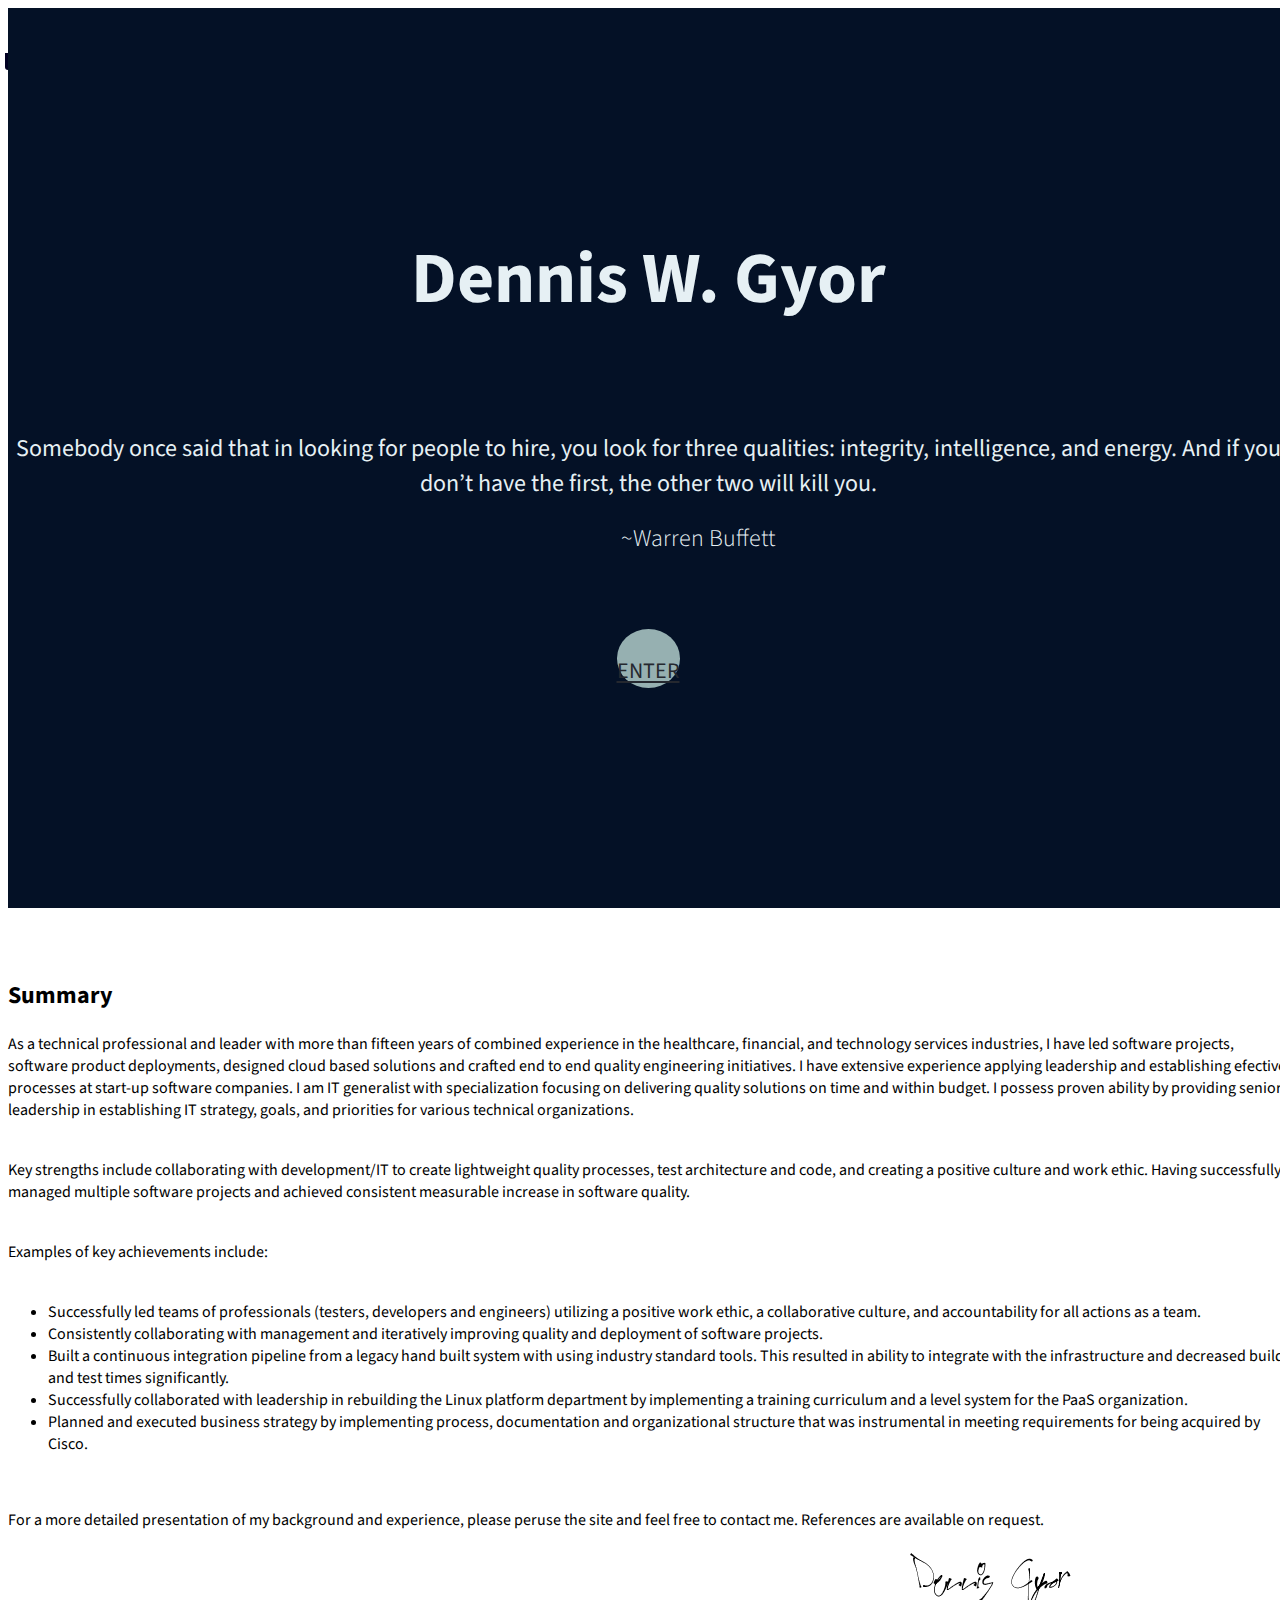
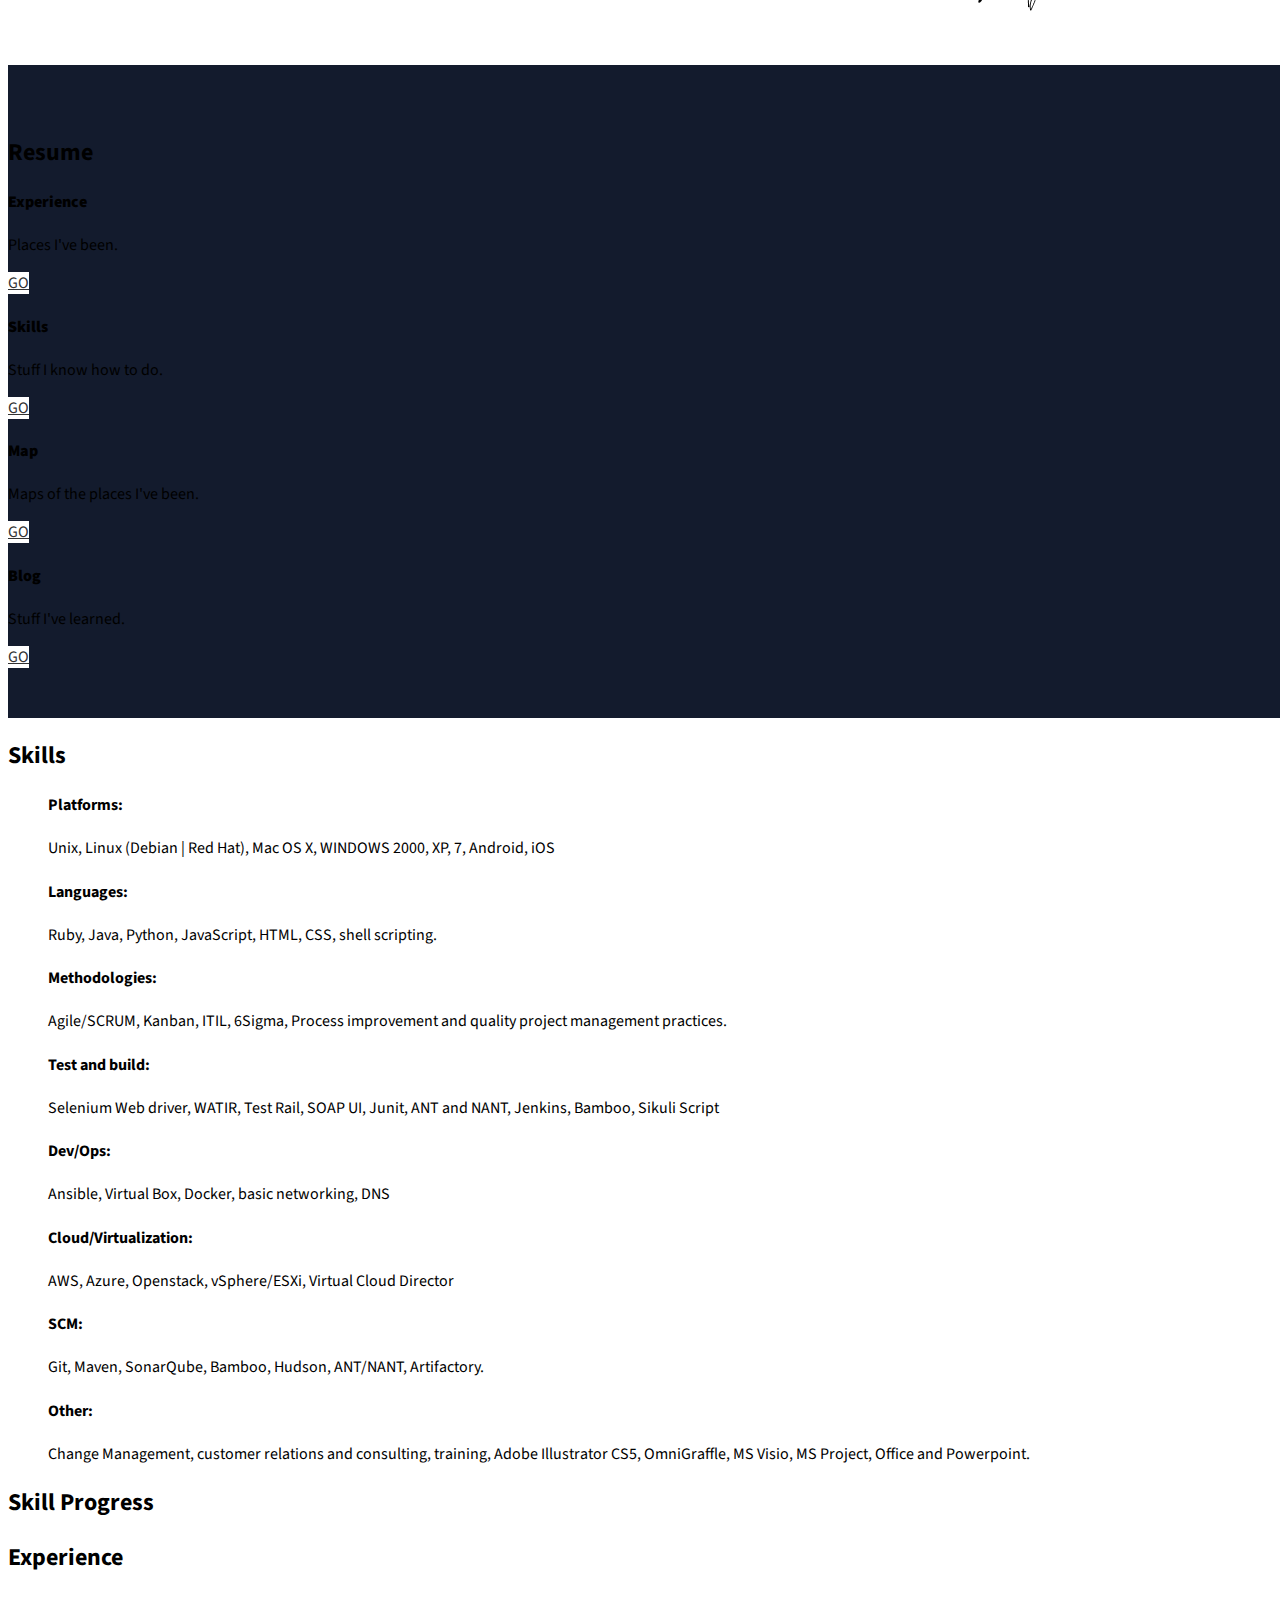
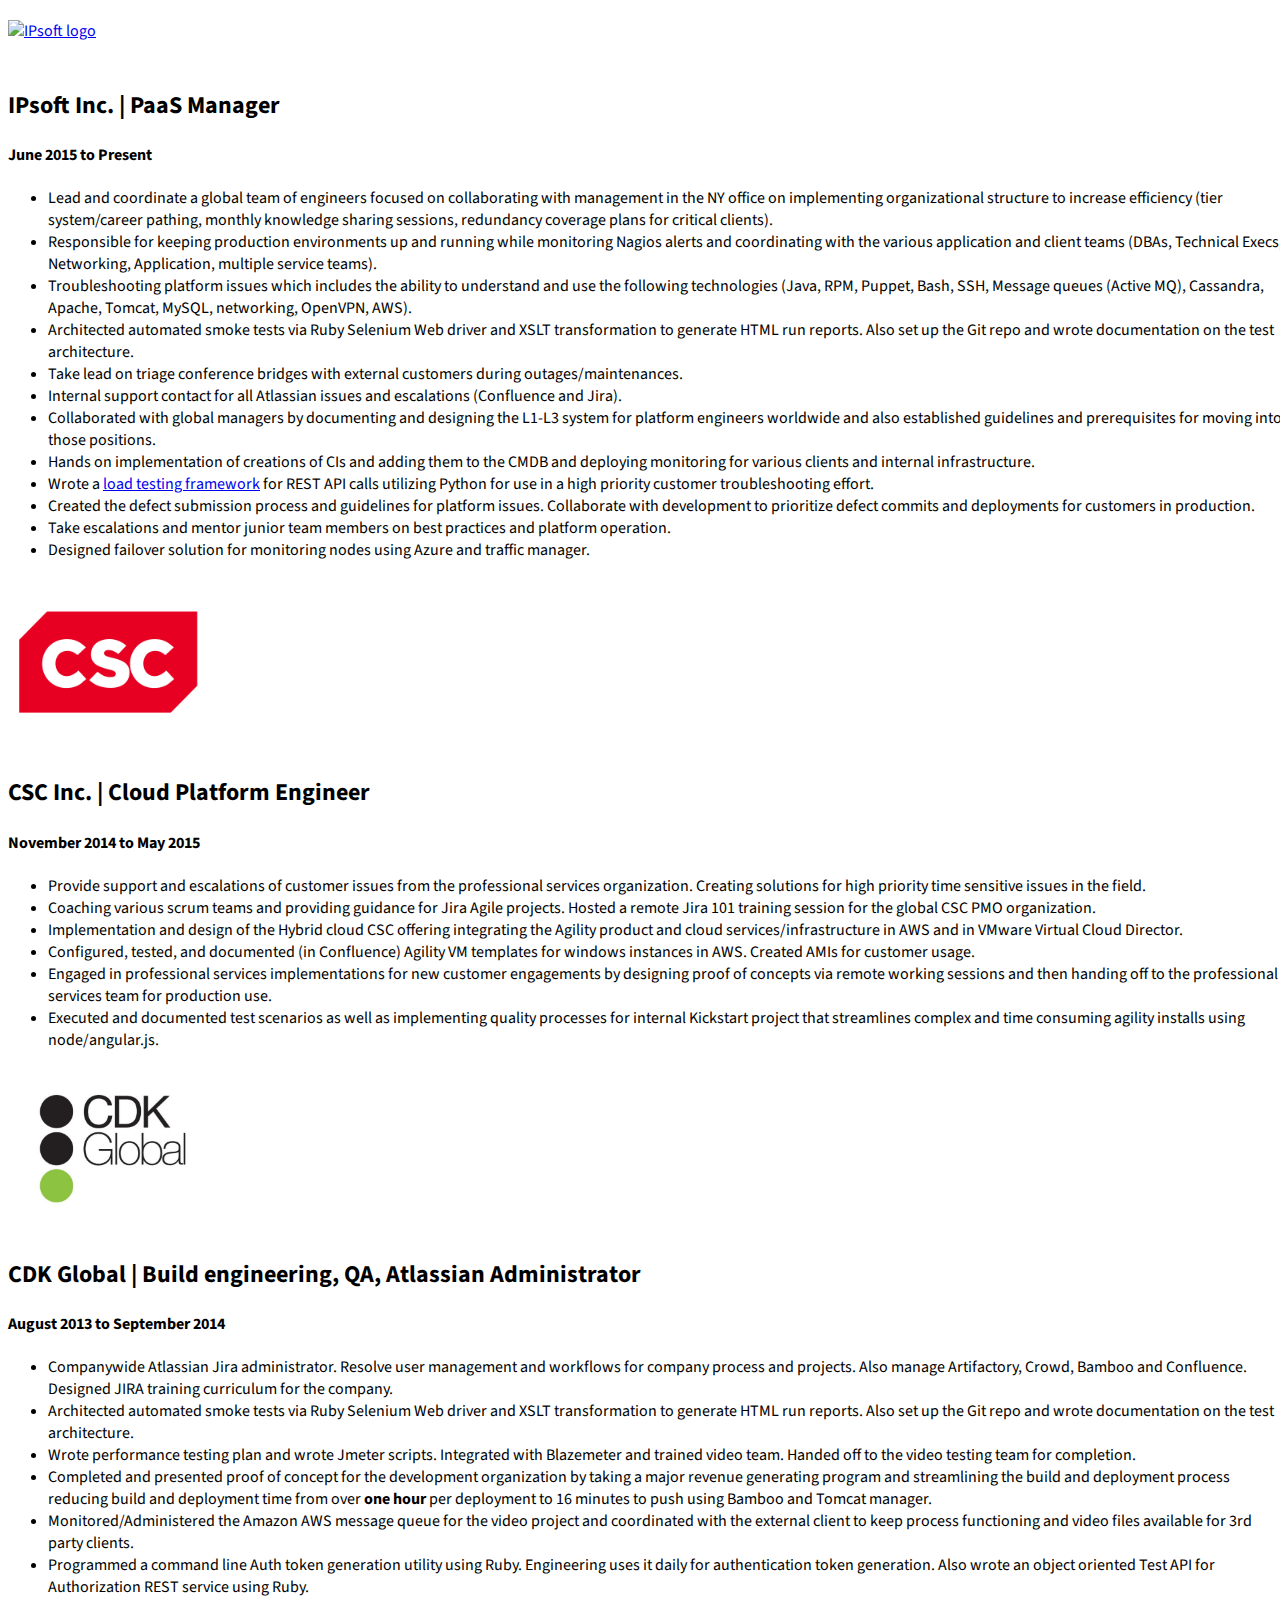
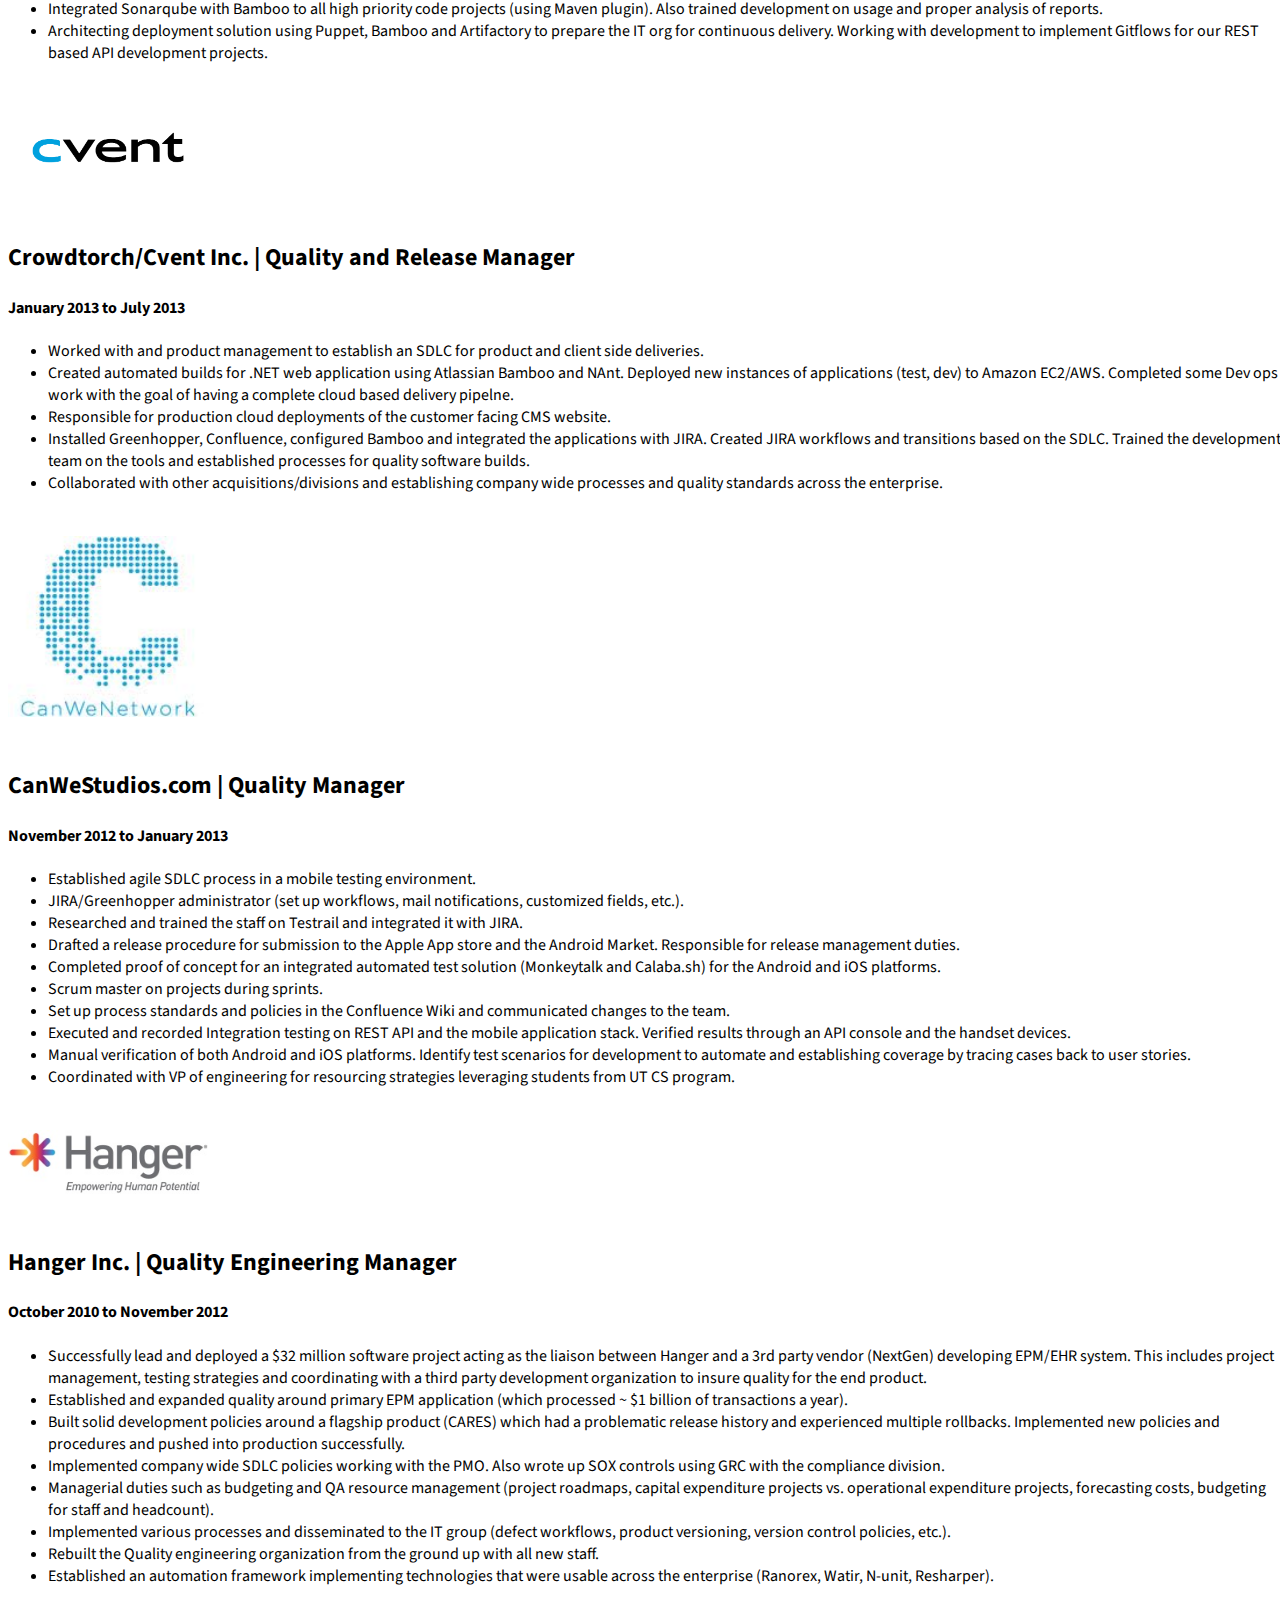
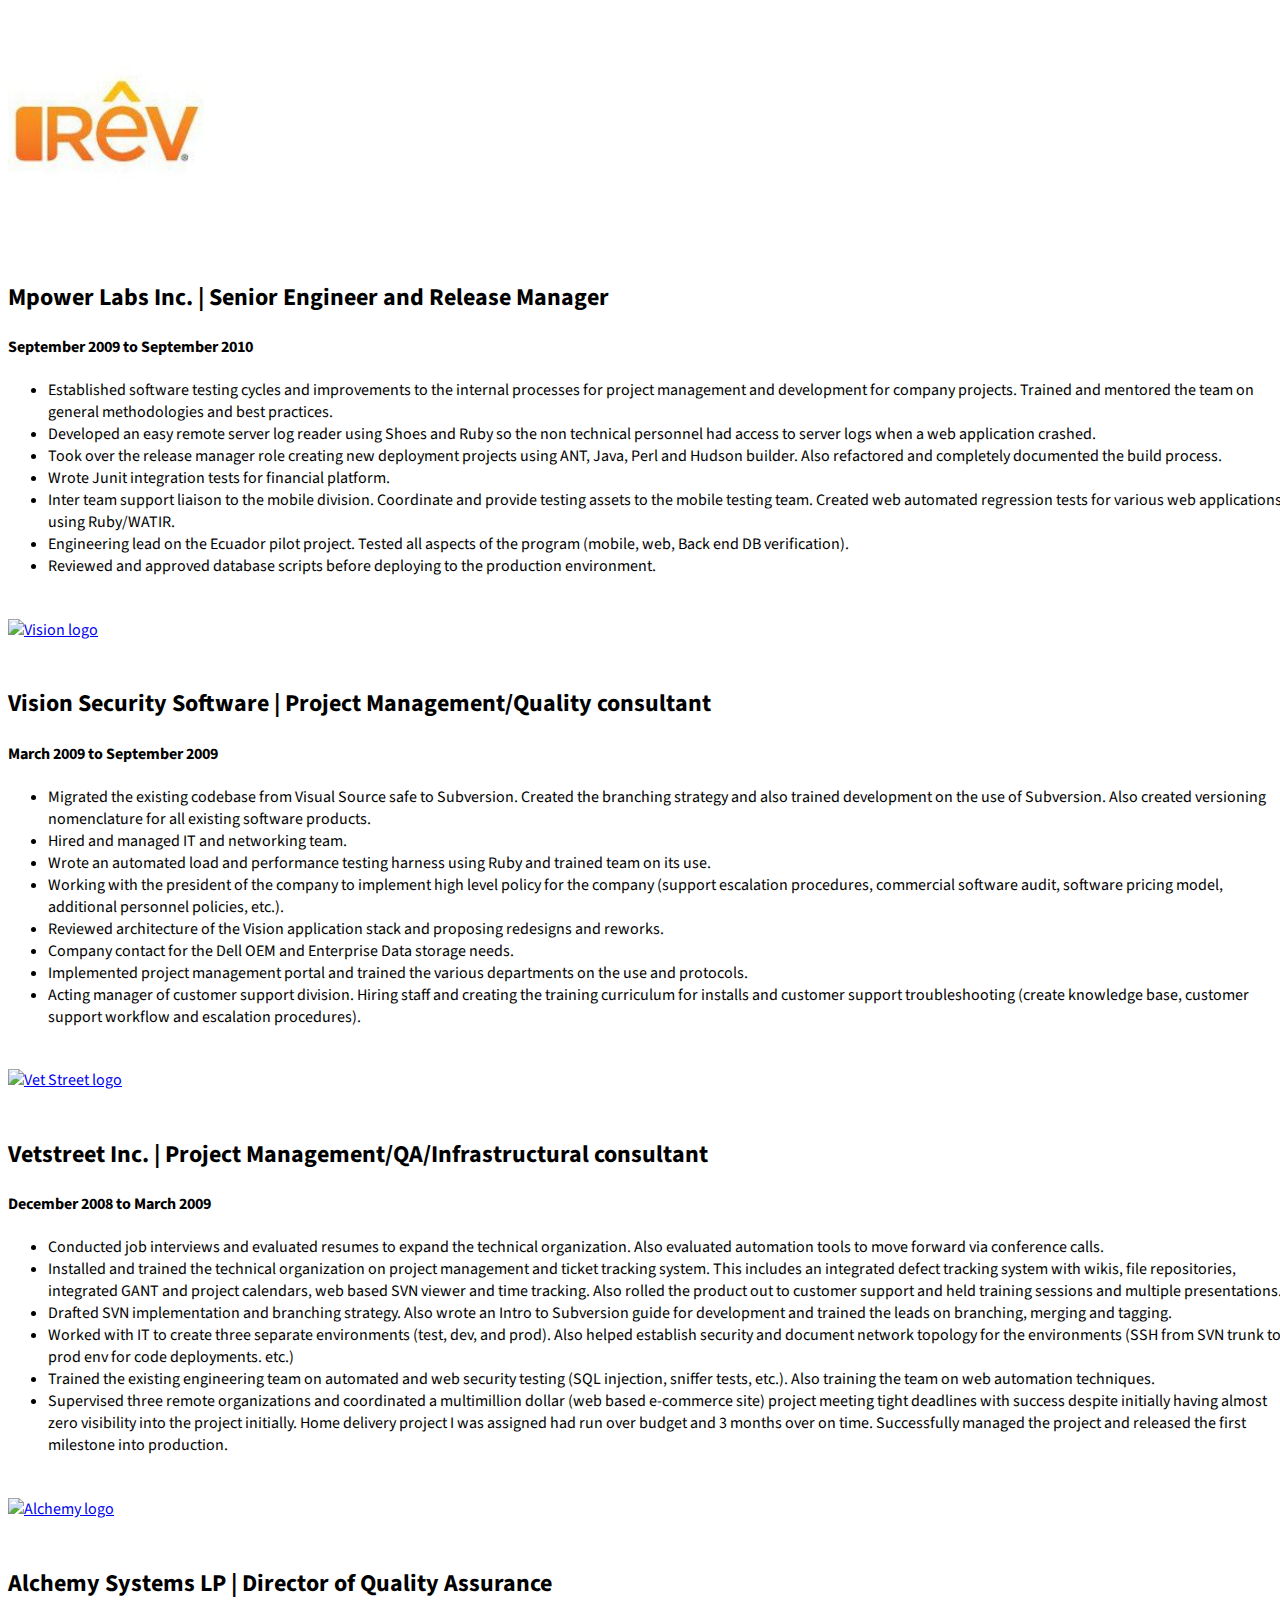
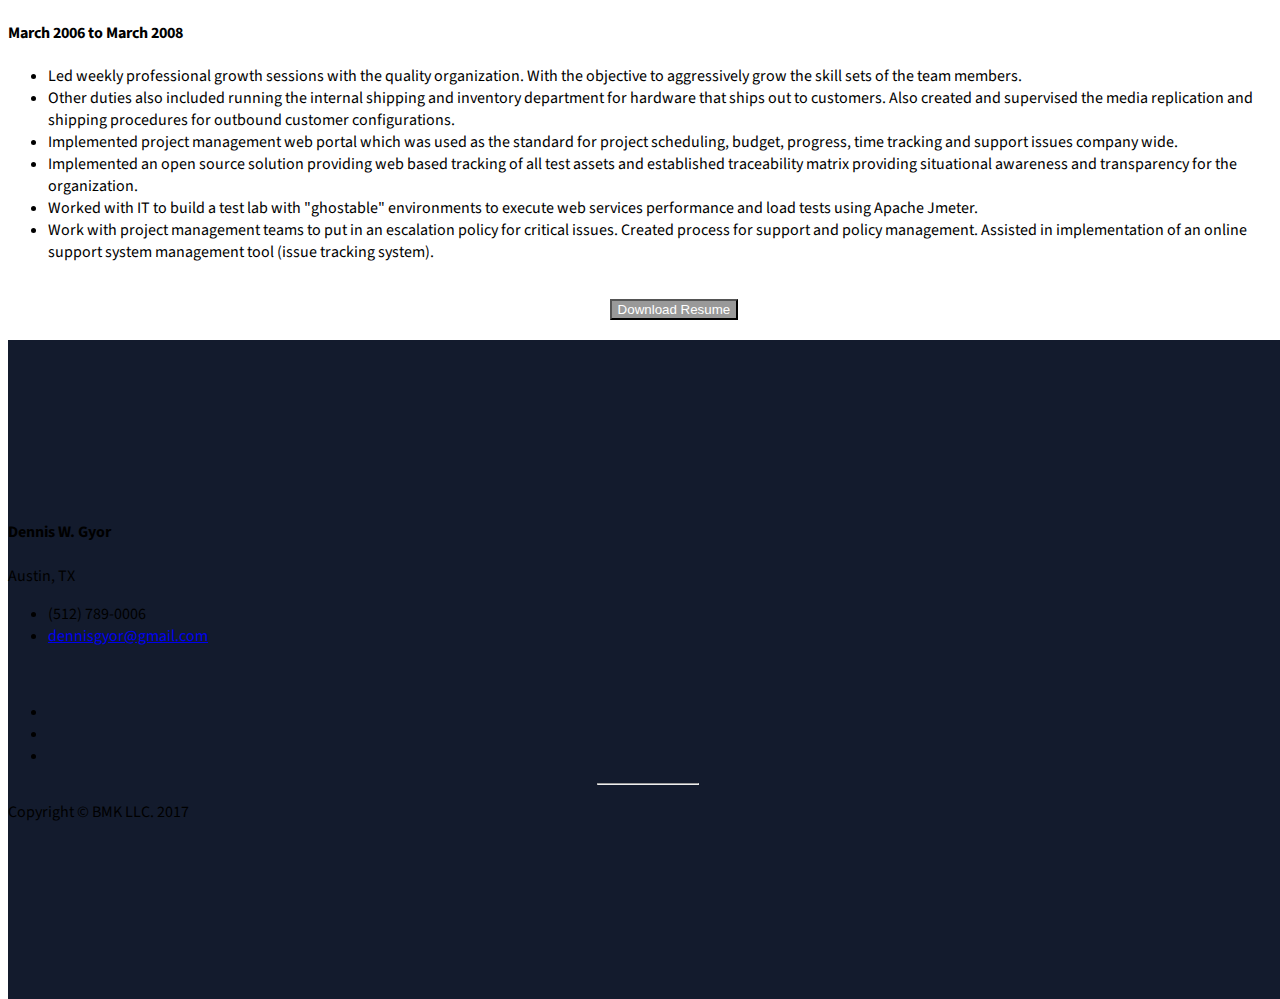
==== index.html @ bbeb5bf9 "added blog link" ====
<!DOCTYPE html>
<html lang="en">

<head>
    <title>Dgyor resume</title>
    <meta charset="utf-8">
    <meta http-equiv="X-UA-Compatible" content="IE=edge">
    <meta name="viewport" content="width=device-width, initial-scale=1">
    <meta name="description" content="Dgyor Resume">
    <meta name="author" content="Dennis Gyor">
    <meta name="viewport" content="width=device-width, initial-scale=1.0, minimum-scale=1.0, maximum-scale=1.0, user-scalable=no">

    <!-- imports -->
    <!-- install less -->
    <script src="https://cdnjs.cloudflare.com/ajax/libs/less.js/2.7.1/less.min.js"></script>
    <!-- install jquery -->
    <script src="https://ajax.googleapis.com/ajax/libs/jquery/3.1.1/jquery.min.js"></script>
    <!-- install green sock animation (for scrollmagic) -->
    <script src="https://cdnjs.cloudflare.com/ajax/libs/gsap/1.19.0/TweenMax.min.js"></script>
    <!-- install ScrollMagic and indicator debugger -->
    <script type="text/javascript" src="https://cdnjs.cloudflare.com/ajax/libs/ScrollMagic/2.0.5/ScrollMagic.min.js"></script>
    <script type="text/javascript" src="https://cdnjs.cloudflare.com/ajax/libs/ScrollMagic/2.0.5/plugins/debug.addIndicators.min.js"></script>
    <!-- latest compiled and minified JavaScript -->
    <script src="https://maxcdn.bootstrapcdn.com/bootstrap/3.3.7/js/bootstrap.min.js" integrity="sha384-Tc5IQib027qvyjSMfHjOMaLkfuWVxZxUPnCJA7l2mCWNIpG9mGCD8wGNIcPD7Txa" crossorigin="anonymous"></script>
    <!-- stats.js -->
    <script src="js/lib/stats.js"></script>
    <!-- Custom Fonts -->
    <link href="font-awesome/css/font-awesome.min.css" rel="stylesheet" type="text/css">
    <link href="https://fonts.googleapis.com/css?family=Source+Sans+Pro:300,400,700,300italic,400italic,700italic" rel="stylesheet" type="text/css">
    <!-- CSS -->
    <link href="css/bootstrap.min.css" rel="stylesheet">
    <link href="css/app.css" rel="stylesheet">
    <!-- Optional theme -->
    <link rel="stylesheet" href="https://maxcdn.bootstrapcdn.com/bootstrap/3.3.7/css/bootstrap-theme.min.css" integrity="sha384-rHyoN1iRsVXV4nD0JutlnGaslCJuC7uwjduW9SVrLvRYooPp2bWYgmgJQIXwl/Sp" crossorigin="anonymous">
    <!-- Slick Carousel libs -->
    <link rel="stylesheet" type="text/css" href="slick/slick.css"/>
    <link rel="stylesheet" type="text/css" href="slick/slick-theme.css"/>
    <!-- Slick CDN refs -->
    <link rel="stylesheet" type="text/css" href="https://cdn.jsdelivr.net/jquery.slick/1.6.0/slick.css"/>
    <script type="text/javascript" src="https://cdn.jsdelivr.net/jquery.slick/1.6.0/slick.min.js"></script>
</head>

<body>
    <!-- Navigation -->
    <a id="menu-toggle" href="#" class="btn btn-light btn-lg toggle"><i class="fa fa-bars"></i></a>
    <nav id="sidebar-wrapper">
        <ul class="sidebar-nav">
            <a id="menu-close" href="#" class="btn btn-dark btn-lg pull-right toggle"><i class="fa fa-times"></i></a>
            <li class="sidebar-brand">
                <a href="#top" onclick=$ ( "#menu-close").click();>Menu</a>
            </li>
            <li>
                <a href="#summary" onclick=$ ( "#menu-close").click();>Summary</a>
            </li>
            <li>
                <a href="#resume_menu" onclick=$ ( "#menu-close").click();>Resume</a>
            </li>
            <li>
                <a href="#skills" onclick=$ ( "#menu-close").click();>Skills</a>
            </li>
            <li>
                <a href="#experience" onclick=$ ( "#menu-close").click();>Experience</a>
            </li>
            <li>
                <a href="#interactive_map" onclick=$ ( "#menu-close").click();>Interacitve Map</a>
            </li>
        </ul>
    </nav>
    <!-- Dynamic particles using particle.js on the landing page. -->
    <!-- count particles -->
    <div class="count-particles">
        <span class="js-count-particles">--</span> particles
    </div>

    <!-- particles.js container -->
    <div id="particles-js"></div>

    <!-- scripts -->
    <script src="js/particles.js"></script>
    <script src="js/app.js"></script>

    <!-- Home -->
    <header id="top" class="header">
        <div class="text-vertical-center">
            <h1>Dennis W. Gyor</h1>
            <div class="quote">
                <h2><strong>Somebody once said that in looking for people to hire,
                    you look for three qualities: integrity, intelligence, and energy.
                    And if you don’t have the first, the other two will kill you.</strong></h2>
                <h2 style="padding-left: 100px;">~Warren Buffett</h2>
            </div>
            <a href="#summary" class="btn btn-light btn-light-circle">ENTER</a>
        </div>
    </header>
    <!-- Summary -->
    <section id="summary" class="services">
        <div class="container">
            <div class="row">
                <div class="col-sm-12">
                    <h2 class="text-center">Summary</h2>
                    <p>
                        As a technical professional and leader with more than fifteen years of combined experience in the healthcare, financial, and technology services industries, I have led software projects, software product deployments, designed cloud based solutions and crafted end to end quality engineering
                        initiatives. I have extensive experience applying leadership and establishing efective processes at start-up software companies. I am IT generalist with specialization focusing on delivering quality solutions on time and within budget. I possess proven ability by providing senior leadership in establishing IT strategy, goals,
                        and priorities for various technical organizations.
                    </p>
                    <p><br>Key strengths include collaborating with development/IT to create lightweight quality processes, test architecture and code, and creating a positive culture and work ethic. Having successfully managed multiple software projects
                        and achieved consistent measurable increase in software quality.
                    </p>
                    <br>Examples of key achievements include:</br>
                    <br>
                    <ul>
                        <li>Successfully led teams of professionals (testers, developers and engineers) utilizing a positive work ethic, a collaborative culture, and accountability for all actions as a team.</li>
                        <li>Consistently collaborating with management and iteratively improving quality and deployment of software projects.</li>
                        <li>Built a continuous integration pipeline from a legacy hand built system with using industry standard tools. This resulted in ability to integrate with the infrastructure and decreased build and test times significantly.</li>
                        <li>Successfully collaborated with leadership in rebuilding the Linux platform department by implementing a training curriculum and a level system for the PaaS organization.</li>
                        <li>Planned and executed business strategy by implementing process, documentation and organizational structure that was instrumental in meeting requirements for being acquired by Cisco.</li>
                    </ul><br>
                    <p>
                        For a more detailed presentation of my background and experience, please peruse the site and feel free to contact me. References are available on request.
                    </p>
                        <span style="display: flex; align: right;"><img style="padding-left: 70%;" src="img/Signature.png"></img></span>
                </div>
            </div>
        </div>
    </section>
    <!-- Overview -->
    <section id="resume_menu" class="services bg-primary">
        <div class="container">
            <div class="row text-center">
                <div class="col-lg-10 col-lg-offset-1">
                    <h2>Resume</h2>
                    <div class="row">
                        <div class="col-md-3 col-sm-6">
                            <div class="resume-item">
                                <i class="fa fa-info-circle fa-5x"></i>
                                <h4>
                                    <strong>Experience</strong>
                                </h4>
                                <p>Places I've been.</p>
                                <a href="#experience" class="btn btn-light">GO</a>
                            </div>
                        </div>
                        <div class="col-md-3 col-sm-6">
                            <div class="resume-item">
                                <i class="fa fa fa-cogs fa-5x"></i>
                                <h4>
                                    <strong>Skills</strong>
                                </h4>
                                <p>Stuff I know how to do.</p>
                                <a href="#skills" class="btn btn-light">GO</a>
                            </div>
                        </div>
                        <div class="col-md-3 col-sm-6">
                            <div class="resume-item">
                                <i class="fa fa-map-marker fa-5x"></i>
                                <h4>
                                    <strong>Map</strong>
                                </h4>
                                <p>Maps of the places I've been.</p>
                                <a href="#interactive_map" class="btn btn-light">GO</a>
                            </div>
                        </div>
                        <div class="col-md-3 col-sm-6">
                            <div class="resume-item">
                                <i class="fa fa-book fa-5x"></i>
                                <h4>
                                    <strong>Blog</strong>
                                </h4>
                                <p>Stuff I've learned.</p>
                                <a href="dennisgyor.com" class="btn btn-light">GO</a>
                            </div>
                        </div>
                    </div>
                    <!-- /.row (nested) -->
                </div>
                <!-- /.col-lg-10 -->
            </div>
            <!-- /.row -->
        </div>
        <!-- /.container -->
    </section>
    <!-- Adding the skill matrix graphics -->
    <section id="skills">
        <div class="container">
            <div class="row">
                <div class="col-sm-12">
                    <h2 class="text-center">Skills</h2>
                    <div class="skill-list">
                        <ol style="list-style-type:none">
                            <li>
                                <h4>Platforms:</h4> Unix, Linux (Debian | Red Hat), Mac OS X, WINDOWS 2000, XP, 7, Android, iOS</li>
                            <li>
                                <h4>Languages:</h4> Ruby, Java, Python, JavaScript, HTML, CSS, shell scripting.</li>
                            <li>
                                <h4>Methodologies:</h4> Agile/SCRUM, Kanban, ITIL, 6Sigma, Process improvement and quality project management practices.</li>
                            <li>
                                <h4>Test and build:</h4> Selenium Web driver, WATIR, Test Rail, SOAP UI, Junit, ANT and NANT, Jenkins, Bamboo, Sikuli Script</li>
                            <li>
                                <h4>Dev/Ops:</h4> Ansible, Virtual Box, Docker, basic networking, DNS</li>
                            <li>
                                <h4>Cloud/Virtualization:</h4> AWS, Azure, Openstack, vSphere/ESXi, Virtual Cloud Director</li>
                            <li>
                                <h4>SCM:</h4> Git, Maven, SonarQube, Bamboo, Hudson, ANT/NANT, Artifactory.</li>
                            <li>
                                <h4>Other:</h4> Change Management, customer relations and consulting, training, Adobe Illustrator CS5, OmniGraffle, MS Visio, MS Project, Office and Powerpoint.</li>
                        </ol>
                    </div>
                </div>
            </div>
        </div>
    </section>
    <section id="skill-progress">
        <!-- add skill progress bars here -->
        <div class="container">
            <div class="row">
                <div class="col-sm-12">
                <h2 class="text-center">Skill Progress</h2>
                </div>
            </div>
        </div>
    </section>
    <!-- Employment History -->
    <section id="experience">
        <div class="container">
            <div class="row">
                <div class="col-sm-12">
                <h2 class="text-center">Experience</h2>
                <div class="slick-carousel">
                    <!-- current job -->
                    <div><a href="http://www.ipsoft.com"><img src="img/ipsoft_logo.png" alt="IPsoft logo" class="img-responsive"></a>
                        <div class="job-text">
                            <h2>IPsoft Inc. | PaaS Manager</h2>
                            <h4>June 2015 to Present</h4>
                                <ul>
                                    <li>Lead and coordinate a global team of engineers focused on collaborating with management in the NY office on implementing organizational structure to increase efficiency (tier system/career pathing, monthly knowledge sharing
                                        sessions, redundancy coverage plans for critical clients). </li>
                                    <li>Responsible for keeping production environments up and running while monitoring Nagios alerts and coordinating with the various application and client teams (DBAs, Technical Execs, Networking, Application, multiple service
                                        teams).</li>
                                    <li>Troubleshooting platform issues which includes the ability to understand and use the following technologies (Java, RPM, Puppet, Bash, SSH, Message queues (Active MQ), Cassandra, Apache, Tomcat, MySQL, networking, OpenVPN,
                                        AWS).</li>
                                    <li>Architected automated smoke tests via Ruby Selenium Web driver and XSLT transformation to generate HTML run reports. Also set up the Git repo and wrote documentation on the test architecture.</li>
                                    <li>Take lead on triage conference bridges with external customers during outages/maintenances.</li>
                                    <li>Internal support contact for all Atlassian issues and escalations (Confluence and Jira).</li>
                                    <li>Collaborated with global managers by documenting and designing the L1-L3 system for platform engineers worldwide and also established guidelines and prerequisites for moving into those positions.</li>
                                    <li>Hands on implementation of creations of CIs and adding them to the CMDB and deploying monitoring for various clients and internal infrastructure.</li>
                                    <li>Wrote a <a href="https://github.com/bhuddamonk/resty">load testing framework</a> for REST API calls utilizing Python for use in a high priority customer troubleshooting effort.</li>
                                    <li>Created the defect submission process and guidelines for platform issues. Collaborate with development to prioritize defect commits and deployments for customers in production.</li>
                                    <li>Take escalations and mentor junior team members on best practices and platform operation.</li>
                                    <li>Designed failover solution for monitoring nodes using Azure and traffic manager.</li>
                                </ul>
                        </div>
                    </div>
                    <!-- job 1 -->
                    <div><a href="http://www.csc.com/cloud/offerings/53410/104965-csc_agility_platform_cloud_management "><img src="img/CSC_Logo.png" alt="CSC logo" class="img-responsive"></a>
                        <div class="job-text">
                                <h2>CSC Inc. | Cloud Platform Engineer</h2>
                                <h4>November 2014 to May 2015</h4>
                                <ul>
                                    <li>Provide support and escalations of customer issues from the professional services organization. Creating solutions for high priority time sensitive issues in the field.</li>
                                    <li>Coaching various scrum teams and providing guidance for Jira Agile projects. Hosted a remote Jira 101 training session for the global CSC PMO organization.</li>
                                    <li>Implementation and design of the Hybrid cloud CSC offering integrating the Agility product and cloud services/infrastructure in AWS and in VMware Virtual Cloud Director.</li>
                                    <li>Configured, tested, and documented (in Confluence) Agility VM templates for windows instances in AWS. Created AMIs for customer usage.</li>
                                    <li>Engaged in professional services implementations for new customer engagements by designing proof of concepts via remote working sessions and then handing off to the professional services team for production use.</li>
                                    <li>Executed and documented test scenarios as well as implementing quality processes for internal Kickstart project that streamlines complex and time consuming agility installs using node/angular.js.</li>
                                </ul>
                        </div>
                    </div>
                    <!-- job 2 -->
                    <div><a href="http://www.cdkglobal.com/"><img src="img/cdk_logo.jpg" alt="CDK Global logo" class="img-responsive"></a>
                        <div>
                            <h2>CDK Global | Build engineering, QA, Atlassian Administrator</h2>
                            <h4>August 2013 to September 2014</h4>
                            <ul>
                                <li>Companywide Atlassian Jira administrator. Resolve user management and workflows for company process and projects. Also manage Artifactory, Crowd, Bamboo and Confluence. Designed JIRA training curriculum for the company.</li>
                                <li>Architected automated smoke tests via Ruby Selenium Web driver and XSLT transformation to generate HTML run reports. Also set up the Git repo and wrote documentation on the test architecture.</li>
                                <li>Wrote performance testing plan and wrote Jmeter scripts. Integrated with Blazemeter and trained video team. Handed off to the video testing team for completion.</li>
                                <li>Completed and presented proof of concept for the development organization by taking a major revenue generating program and streamlining the build and deployment process reducing build and deployment time from over <b>one
                                    hour</b> per deployment to 16 minutes to push using Bamboo and Tomcat manager.</li>
                                <li>Monitored/Administered the Amazon AWS message queue for the video project and coordinated with the external client to keep process functioning and video files available for 3rd party clients.</li>
                                <li>Programmed a command line Auth token generation utility using Ruby. Engineering uses it daily for authentication token generation. Also wrote an object oriented Test API for Authorization REST service using Ruby.</li>
                                <li>Integrated Sonarqube with Bamboo to all high priority code projects (using Maven plugin). Also trained development on usage and proper analysis of reports.</li>
                                <li>Architecting deployment solution using Puppet, Bamboo and Artifactory to prepare the IT org for continuous delivery. Working with development to implement Gitflows for our REST based API development projects.</li>
                            </ul>
                        </div>
                    </div>
                    <!-- job 3 -->
                    <div><a href="http://www.cvent.com"><img src="img/cvent-logo.png" alt="Cvent logo" class="img-responsive"></a>
                        <div>
                            <h2>Crowdtorch/Cvent Inc. | Quality and Release Manager</h2>
                            <h4>January 2013 to July 2013</h4>
                            <ul>
                                <li>Worked with and product management to establish an SDLC for product and client side deliveries.</li>
                                <li>Created automated builds for .NET web application using Atlassian Bamboo and NAnt. Deployed new instances of applications (test, dev) to Amazon EC2/AWS. Completed some Dev ops work with the goal of having a complete cloud based delivery pipelne.</li>
                                <li>Responsible for production cloud deployments of the customer facing CMS website.</li>
                                <li>Installed Greenhopper, Confluence, configured Bamboo and integrated the applications with JIRA. Created JIRA workflows and transitions based on the SDLC. Trained the development team on the tools and established processes for quality software builds.</li>
                                <li>Collaborated with other acquisitions/divisions and establishing company wide processes and quality standards across the enterprise.</li>
                            </ul>
                        </div>
                    </div>
                    <!-- job 4 -->
                    <div><a href="https://www.crunchbase.com/organization/canwe-studios#/entity"><img src="img/canwe_logo.jpeg" alt="CanWe logo" class="img-responsive"></a>
                        <div>
                            <h2>CanWeStudios.com | Quality Manager</h2>
                            <h4>November 2012 to January 2013</h4>
                            <ul>
                                <li>Established agile SDLC process in a mobile testing environment.</li>
                                <li>JIRA/Greenhopper administrator (set up workflows, mail notifications, customized fields, etc.).</li>
                                <li>Researched and trained the staff on Testrail and integrated it with JIRA.</li>
                                <li>Drafted a release procedure for submission to the Apple App store and the Android Market. Responsible for release management duties.</li>
                                <li>Completed proof of concept for an integrated automated test solution (Monkeytalk and Calaba.sh) for the Android and iOS platforms.</li>
                                <li>Scrum master on projects during sprints.</li>
                                <li>Set up process standards and policies in the Confluence Wiki and communicated changes to the team.</li>
                                <li>Executed and recorded Integration testing on REST API and the mobile application stack. Verified results through an API console and the handset devices.</li>
                                <li>Manual verification of both Android and iOS platforms. Identify test scenarios for development to automate and establishing coverage by tracing cases back to user stories.</li>
                                <li>Coordinated with VP of engineering for resourcing strategies leveraging students from UT CS program.</li>
                            </ul>
                        </div>
                    </div>
                    <!-- job 5 -->
                    <div><a href="http://www.hanger.com/Pages/default.aspx"><img src="img/hanger_logo.jpg" alt="Hanger logo" class="img-responsive"></a>
                        <div>
                            <h2>Hanger Inc. | Quality Engineering Manager</h2>
                            <h4>October 2010 to November 2012</h4>
                            <ul>
                                <li>Successfully lead and deployed a $32 million software project acting as the liaison between Hanger and a 3rd party vendor (NextGen) developing EPM/EHR system. This includes project management, testing strategies and coordinating with a third party development organization to insure quality for the end product.</li>
                                <li>Established and expanded quality around primary EPM application (which processed ~ $1 billion of transactions a year).</li>
                                <li>Built solid development policies around a flagship product (CARES) which had a problematic release history and experienced multiple rollbacks. Implemented new policies and procedures and pushed into production successfully.</li>
                                <li>Implemented company wide SDLC policies working with the PMO. Also wrote up SOX controls using GRC with the compliance division.</li>
                                <li>Managerial duties such as budgeting and QA resource management (project roadmaps, capital expenditure projects vs. operational expenditure projects, forecasting costs, budgeting for staff and headcount).</li>
                                <li>Implemented various processes and disseminated to the IT group (defect workflows, product versioning, version control policies, etc.).</li>
                                <li>Rebuilt the Quality engineering organization from the ground up with all new staff.</li>
                                <li>Established an automation framework implementing technologies that were usable across the enterprise (Ranorex, Watir, N-unit, Resharper).</li>
                            </ul>
                        </div>
                    </div>
                    <!-- job 6 -->
                    <div><a href="https://revworldwide.com/"><img src="img/rev-worldwide-logo.png" alt="Mpower logo" class="img-responsive"></a>
                      <div>
                          <h2>Mpower Labs Inc. | Senior Engineer and Release Manager</h2>
                          <h4>September 2009 to September 2010</h4>
                          <ul>
                              <li>Established software testing cycles and improvements to the internal processes for project management and development for company projects. Trained and mentored the team on general methodologies and best practices.</li>
                              <li>Developed an easy remote server log reader using Shoes and Ruby so the non technical personnel had access to server logs when a web application crashed.</li>
                              <li>Took over the release manager role creating new deployment projects using ANT, Java, Perl and Hudson builder. Also refactored and completely documented the build process.</li>
                              <li>Wrote Junit integration tests for financial platform.</li>
                              <li>Inter team support liaison to the mobile division. Coordinate and provide testing assets to the mobile testing team. Created web automated regression tests for various web applications using Ruby/WATIR.</li>
                              <li>Engineering lead on the Ecuador pilot project. Tested all aspects of the program (mobile, web, Back end DB verification).</li>
                              <li>Reviewed and approved database scripts before deploying to the production environment.</li>
                          </ul>
                      </div>
                    </div>
                    <!-- job 7 -->
                    <div><a href="http://www.vsscorp.com"><img src="img/vss-logo-only.png" alt="Vision logo" class="img-responsive"></a>
                        <div>
                            <h2>Vision Security Software | Project Management/Quality consultant</h2>
                            <h4>March 2009 to September 2009</h4>
                            <ul>
                                <li>Migrated the existing codebase from Visual Source safe to Subversion. Created the branching strategy and also trained development on the use of Subversion. Also created versioning nomenclature for all existing software products.</li>
                                <li>Hired and managed IT and networking team.</li>
                                <li>Wrote an automated load and performance testing harness using Ruby and trained team on its use.</li>
                                <li>Working with the president of the company to implement high level policy for the company (support escalation procedures, commercial software audit, software pricing model, additional personnel policies, etc.).</li>
                                <li>Reviewed architecture of the Vision application stack and proposing redesigns and reworks.</li>
                                <li>Company contact for the Dell OEM and Enterprise Data storage needs.</li>
                                <li>Implemented project management portal and trained the various departments on the use and protocols.</li>
                                <li>Acting manager of customer support division. Hiring staff and creating the training curriculum for installs and customer support troubleshooting (create knowledge base, customer support workflow and escalation procedures).</li>
                            </ul>
                        </div>
                    </div>
                    <!-- job 8 -->
                    <div><a href="http://www.vetstreet.com/"><img src="img/vet_street_logo.png" alt="Vet Street logo" class="img-responsive"></a>
                        <div>
                            <h2>Vetstreet Inc. | Project Management/QA/Infrastructural consultant</h2>
                            <h4>December 2008 to March 2009</h4>
                            <ul>
                                <li>Conducted job interviews and evaluated resumes to expand the technical organization. Also evaluated automation tools to move forward via conference calls.</li>
                                <li>Installed and trained the technical organization on project management and ticket tracking system. This includes an integrated defect tracking system with wikis, file repositories, integrated GANT and project calendars, web based SVN viewer and time tracking. Also rolled the product out to customer support and held training sessions and multiple presentations.</li>
                                <li>Drafted SVN implementation and branching strategy. Also wrote an Intro to Subversion guide for development and trained the leads on branching, merging and tagging.</li>
                                <li>Worked with IT to create three separate environments (test, dev, and prod). Also helped establish security and document network topology for the environments (SSH from SVN trunk to prod env for code deployments. etc.)</li>
                                <li>Trained the existing engineering team on automated and web security testing (SQL injection, sniffer tests, etc.). Also training the team on web automation techniques.</li>
                                <li>Supervised three remote organizations and coordinated a multimillion dollar (web based e-commerce site) project meeting tight deadlines with success despite initially having almost zero visibility into the project initially. Home delivery project I was assigned had run over budget and 3 months over on time. Successfully managed the project and released the first milestone into production.</li>
                            </ul>
                        </div>
                    </div>
                    <!-- job 9 -->
                    <div><a href="http://www.alchemysystems.com"><img src="img/alchemy_logo.jpg" alt="Alchemy logo" class="img-responsive"></a>
                        <div>
                            <h2>Alchemy Systems LP | Director of Quality Assurance</h2>
                            <h4>March 2006 to March 2008</h4>
                            <ul>
                                <li>Led weekly professional growth sessions with the quality organization. With the objective to aggressively grow the skill sets of the team members.</li>
                                <li>Other duties also included running the internal shipping and inventory department for hardware that ships out to customers. Also created and supervised the media replication and shipping procedures for outbound customer configurations.</li>
                                <li>Implemented project management web portal which was used as the standard for project scheduling, budget, progress, time tracking and support issues company wide.</li>
                                <li>Implemented an open source solution providing web based tracking of all test assets and established traceability matrix providing situational awareness and transparency for the organization.</li>
                                <li>Worked with IT to build a test lab with "ghostable" environments to execute web services performance and load tests using Apache Jmeter.</li>
                                <li>Work with project management teams to put in an escalation policy for critical issues. Created process for support and policy management. Assisted in implementation of an online support system management tool (issue tracking system).</li>
                            </ul>
                        </div>
                    </div>
                </div>
            </div>
        </div>
      </div>
    </section>
      <a href="https://docs.google.com/document/d/1CD2cYq1DhmMsUVRm8rOwhqSKkwlenkj-4yntBMTeSPg/edit?usp=sharing"><button type="button" class="btn btn-dark center-element" role="button">Download Resume</button></a>
    <!-- Footer -->
    <footer class="bg-primary">
        <div class="container">
            <div class="row">
                <div class="col-lg-10 col-lg-offset-1 text-center quote">
                    <a id="to-top" href="#top" class="btn btn-light-circle scrollblock"><i class="fa fa-home fa-2x" aria-hidden="true"></i></a>
                    <div class="quote">
                    <h4>Dennis W. Gyor</h4>
                    <p>Austin, TX</p>
                    <ul class="list-unstyled">
                        <li><i class="fa fa-phone fa-fw"></i> (512) 789-0006</li>
                        <li><i class="fa fa-envelope-o fa-fw"></i> <a href="mailto:dennisgyor@gmail.com">dennisgyor@gmail.com</a>
                        </li>
                    </ul>
                    <br>
                    <ul class="list-inline">
                        <li>
                            <a href="# "><i class="fa fa-facebook fa-fw fa-3x"></i></a>
                        </li>
                        <li>
                            <a href="# "><i class="fa fa-twitter fa-fw fa-3x"></i></a>
                        </li>
                        <li>
                            <a href="https://www.linkedin.com/in/dennis-gyor-0a5aa01?trk=nav_responsive_tab_profile"><i class="fa fa-linkedin-square fa-fw fa-3x "></i></a>
                        </li>
                    </ul>
                    <hr class="small">
                    <p class="text-muted">Copyright &copy; BMK LLC. 2017</p>
                    </div>
                </div>
            </div>
        </div>
        <section id="map">
            <div class="container">
                <div class="row">
                    <div class="col-sm-12">
                        <div>
                            <!-- insert google map here. -->
                        </div>
                    </div>
                </div>
            </div>
        </section>
    </footer>
    <!-- Slick JS javascript files -->
    <script type="text/javascript" src="https://code.jquery.com/jquery-1.11.0.min.js"></script>
    <script type="text/javascript" src="https://code.jquery.com/jquery-migrate-1.2.1.min.js"></script>
    <script type="text/javascript" src="slick/slick.min.js"></script>
    <script type="text/javascript" src="https://cdnjs.cloudflare.com/ajax/libs/ScrollMagic/2.0.5/ScrollMagic.min.js"></script>
    <script type="text/javascript" src="https://cdnjs.cloudflare.com/ajax/libs/ScrollMagic/2.0.5/plugins/debug.addIndicators.min.js"></script>
</body>

</html>
---- css/app.css ----
/* ---- Global Styles ---- */

html,
body {
    width: 100%;
    height: 100%;
    -webkit-tap-highlight-color: rgba(0, 0, 0, 0);
}

body {
    font-family: "Source Sans Pro","Helvetica Neue",Helvetica,Arial,sans-serif;
}

canvas{
  display:block;
  vertical-align:bottom;
}

/* ---- Slick.js Carousel ---- */

/* Changing color of arrows, the default which can be found in the slick-theme.css was white */
.slick-prev:before,
.slick-next:before
{
    font-family: 'slick';
    font-size: 80px !important;
    line-height: 1;

    opacity: .30 !important;
    color: rgb(19, 27, 45) !important;
}

/*Pushing the arrows out further from the margins*/
.slick-prev {
  left: -120px !important;
}

.slick-next {
  right: -80px !important;
}

/* ---- stats.js ---- */

.count-particles {
  background: #000022;
  position: absolute;
  top: 48px;
  left: 0;
  width: 80px;
  color: #13E8E9;
  font-size: .8em;
  text-align: left;
  text-indent: 4px;
  line-height: 14px;
  padding-bottom: 2px;
  font-family: Helvetica, Arial, sans-serif;
  font-weight: bold;
}

.js-count-particles {
  font-size: 1.1em;
}

#stats,
.count-particles {
  -webkit-user-select: none;
  margin-top: 5px;
  margin-left: 5px;
}

#stats {
  border-radius: 3px 3px 0 0;
  overflow: hidden;
}

.count-particles {
  border-radius: 0 0 3px 3px;
}
/* ---- particles.js container ---- */

#particles-js {
  position: absolute;
  width: 100%;
  height: 100%;
  background-color: #041126;
  background-repeat: no-repeat;
  background-size: cover;
  background-position: 50% 50%;
}

.text-vertical-center {
    display: table-cell;
    text-align: center;
    vertical-align: middle;
}

.center-element {
    margin-left: 47% !important;
}

.text-vertical-center h1 {
    margin: 0;
    padding: 0;
    font-size: 4.5em;
    font-weight: 700;
    color: #E6F0F4;
}

.text-vertical-center h2 {
    margin: 50;
    padding: 0;
    font-size: 1.5em;
    font-weight: 300;
    color: #E6F0F4;
}

.img-company-logo {
  background-size: 100px 50px, contain;
  padding-left: 30%;
  padding-top: 10%;
  background-repeat: no-repeat;

}

/* ---- Custom Button Styles ---- */

.btn-dark {
    border-radius: 0;
    color: #fff;
    background-color: rgba(0,0,0,0.4);
    margin: 20px;
}

.btn-dark:hover,
.btn-dark:focus,
.btn-dark:active {
    color: #fff;
    background-color: rgba(0,0,0,0.7);
}

.btn-light {
    border-radius: 0;
    color: #333;
    background-color: rgb(255,255,255);
}

.btn-light:hover,
.btn-light:focus,
.btn-light:active {
    color: #333;
    background-color: rgba(255,255,255,0.8);
}

.btn-light-circle {
    -webkit-border-radius: 50%;
    -moz-border-radius: 50%;
    border-radius: 50%;
    text-align: center;
    font-size: 22px;
    padding-top: 1.2em;
    height: 4.0em;
    width: 4.0em;
    color: #333;
    background-color: rgb(212, 244, 236);
    opacity: 0.7;
}

/* ---- Custom Horizontal Rule ---- */

hr.small {
    max-width: 100px;
}

/* ---- Side Menu ---- */

#sidebar-wrapper {
    z-index: 1000;
    position: fixed;
    right: 0;
    width: 250px;
    height: 100%;
    margin-right: -250px;
    overflow-y: auto;
    background: #fff;
    background-color: rgba(0,0,0,0.7);
    -webkit-transition: all 0.4s ease 0s;
    -moz-transition: all 0.4s ease 0s;
    -ms-transition: all 0.4s ease 0s;
    -o-transition: all 0.4s ease 0s;
    transition: all 0.4s ease 0s;
}

.sidebar-nav {
    position: absolute;
    top: 0;
    width: 250px;
    margin: 0;
    padding: 0;
    list-style: none;
}

.sidebar-nav li {
    text-indent: 20px;
    line-height: 40px;
}

.sidebar-nav li a {
    display: block;
    text-decoration: none;
    color: #999;
}

.sidebar-nav li a:hover {
    text-decoration: none;
    color: #fff;
    background: rgba(255,255,255,0.2);
}

.sidebar-nav li a:active,
.sidebar-nav li a:focus {
    text-decoration: none;
}

.sidebar-nav > .sidebar-brand {
    height: 55px;
    font-size: 18px;
    line-height: 55px;
}

.sidebar-nav > .sidebar-brand a {
    color: #999;
}

.sidebar-nav > .sidebar-brand a:hover {
    color: #fff;
    background: none;
}

#menu-toggle {
    z-index: 1;
    opacity: 0.7;
    position: fixed;
    top: 0;
    right: 0;
}

#sidebar-wrapper.active {
    right: 250px;
    width: 250px;
    -webkit-transition: all 0.4s ease 0s;
    -moz-transition: all 0.4s ease 0s;
    -ms-transition: all 0.4s ease 0s;
    -o-transition: all 0.4s ease 0s;
    transition: all 0.4s ease 0s;
}

.toggle {
    margin: 5px 5px 0 0;
}

/* ---- Header ---- */
.header {
    display: table;
    position: relative;
    width: 100%;
    height: 100%;
    -webkit-background-size: cover;
    -moz-background-size: cover;
    background-size: cover;
    -o-background-size: cover;
}

/* ---- Landing page ---- */
.quote {
    padding: 80px 0 80px 0;
}

/* ---- Services ---- */
.services {
    padding: 50px 0;
}

.bg-primary {
  background-color: rgb(19, 27, 45);
}

.img-responsive {
  padding-top: 2%;
  padding-bottom: 2%;
  margin:0 auto;
  width: 200px;
}

/* ---- Skills ---- */

<style type="text/less"><style>
@import url(http://fonts.googleapis.com/css?family=Lato:100,300,400,700,900,100italic,300italic,400italic,700italic,900italic);

.radial-progress {
	@circle-size: 120px;
	@circle-background: #d6dadc;
	@circle-color: #97a71d;
	@inset-size: 90px;
	@inset-color: #fbfbfb;
	@transition-length: 1s;
	@shadow: 6px 6px 10px rgba(0,0,0,0.2);
	@percentage-color: #97a71d;
	@percentage-font-size: 22px;
	@percentage-text-width: 57px;

	margin: 50px;
	width:  @circle-size;
	height: @circle-size;

	background-color: @circle-background;
	border-radius: 50%;
	.circle {
		.mask, .fill, .shadow {
			width:    @circle-size;
			height:   @circle-size;
			position: absolute;
			border-radius: 50%;
		}
		.shadow {
			box-shadow: @shadow inset;
		}
		.mask, .fill {
			-webkit-backface-visibility: hidden;
			transition: -webkit-transform @transition-length;
			transition: -ms-transform @transition-length;
			transition: transform @transition-length;
			border-radius: 50%;
		}
		.mask {
			clip: rect(0px, @circle-size, @circle-size, @circle-size/2);
			.fill {
				clip: rect(0px, @circle-size/2, @circle-size, 0px);
				background-color: @circle-color;
			}
		}
	}
	.inset {
		width:       @inset-size;
		height:      @inset-size;
		position:    absolute;
		margin-left: (@circle-size - @inset-size)/2;
		margin-top:  (@circle-size - @inset-size)/2;

		background-color: @inset-color;
		border-radius: 50%;
		box-shadow: @shadow;
		.percentage {
			height:   @percentage-font-size;
			width:    @percentage-text-width;
			overflow: hidden;

			position: absolute;
			top:      (@inset-size - @percentage-font-size) / 2;
			left:     (@inset-size - @percentage-text-width) / 2;

			line-height: 1;
			.numbers {
				margin-top: -@percentage-font-size;
				transition: width @transition-length;
				span {
					width:          @percentage-text-width;
					display:        inline-block;
					vertical-align: top;
					text-align:     center;
					font-weight:    800;
					font-size:      @percentage-font-size;
					font-family:    "Lato", "Helvetica Neue", Helvetica, Arial, sans-serif;
					color:          @percentage-color;
				}
			}
		}
	}

	@i: 0;
	@increment: 180deg / 100;
	.loop (@i) when (@i <= 100) {
		&[data-progress="@{i}"] {
			.circle {
				.mask.full, .fill {
					-webkit-transform: rotate(@increment * @i);
					-ms-transform: rotate(@increment * @i);
					transform: rotate(@increment * @i);
				}
				.fill.fix {
					-webkit-transform: rotate(@increment * @i * 2);
					-ms-transform: rotate(@increment * @i * 2);
					transform: rotate(@increment * @i * 2);
				}
			}
			.inset .percentage .numbers {
				width: @i * @percentage-text-width + @percentage-text-width;
			}
		}
		.loop(@i + 1);

.skill-list {
  align: left;
  width: 80%;
}

/* ---- Map ---- */

.map {
    height: 500px;
}

@media(max-width:768px) {
    .map {
        height: 75%;
    }
}

/* ---- Footer ---- */

.footer {
    padding: 100px 0;
}
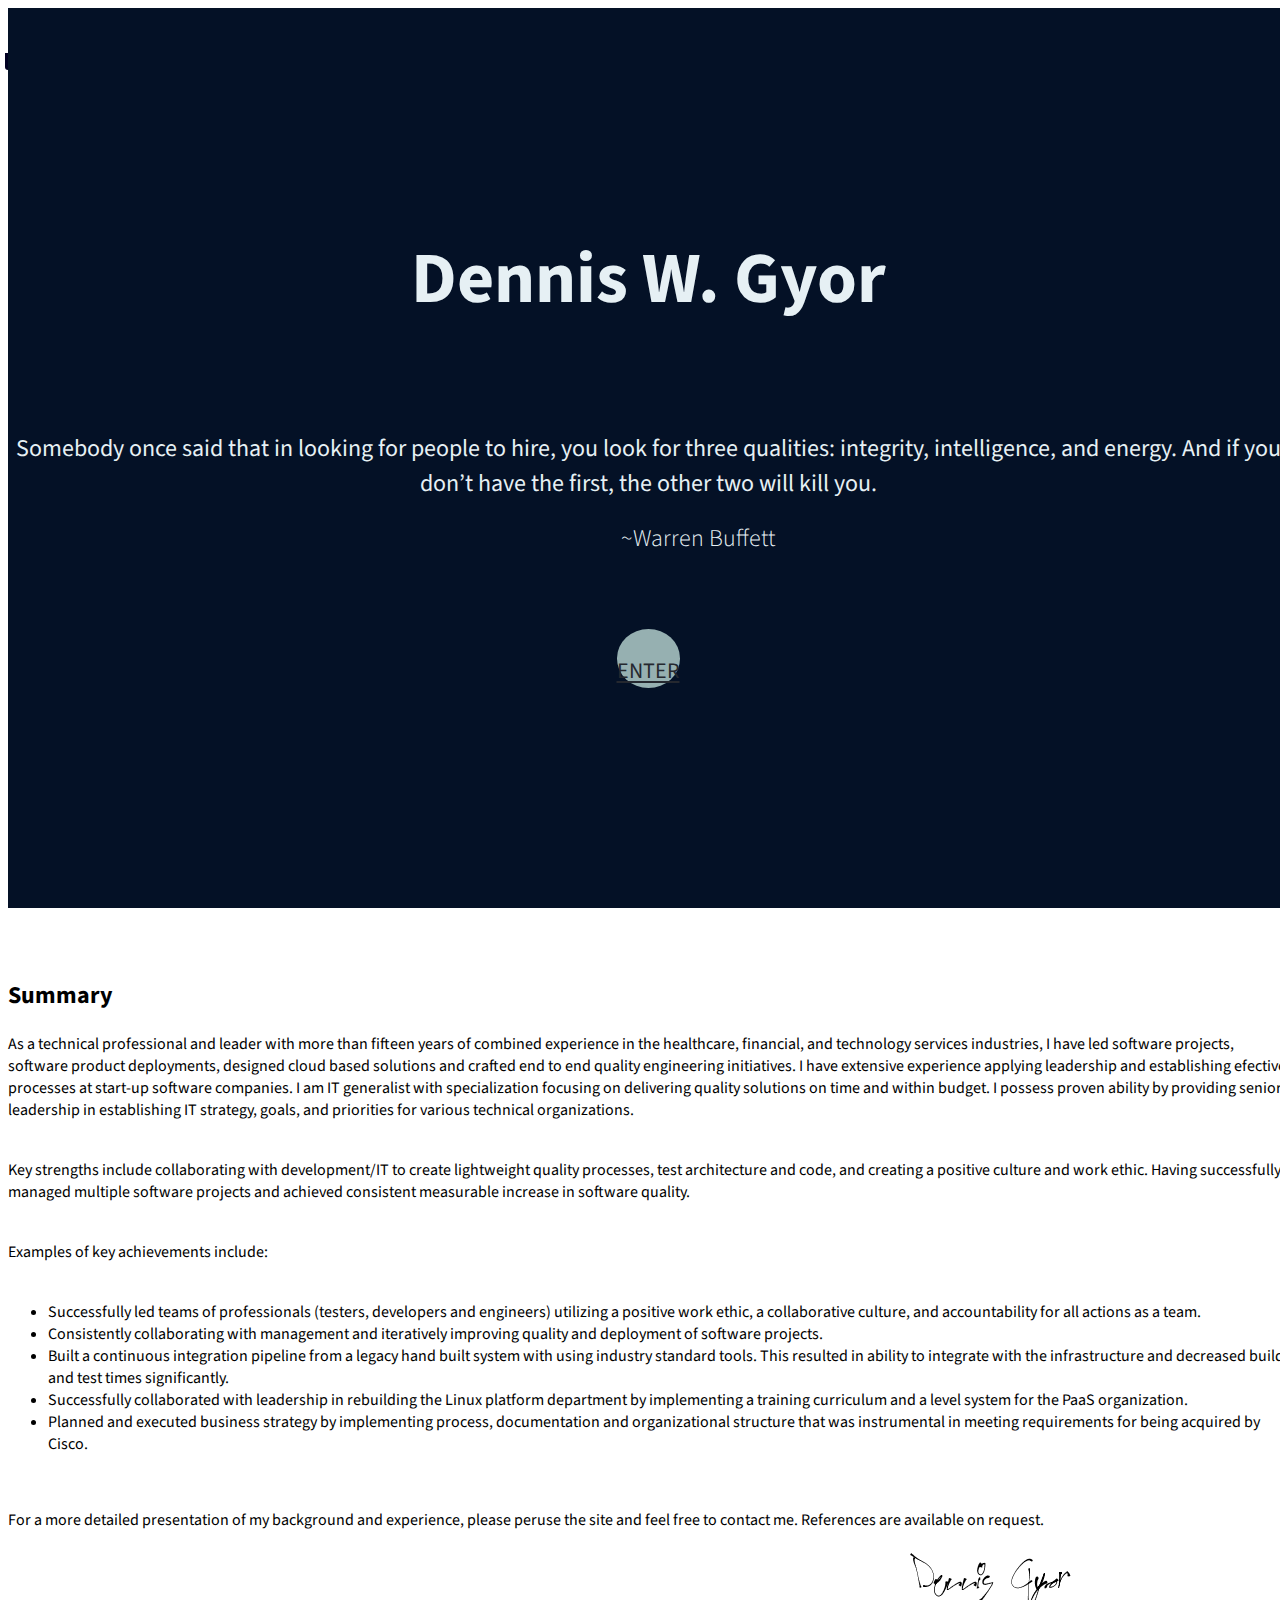
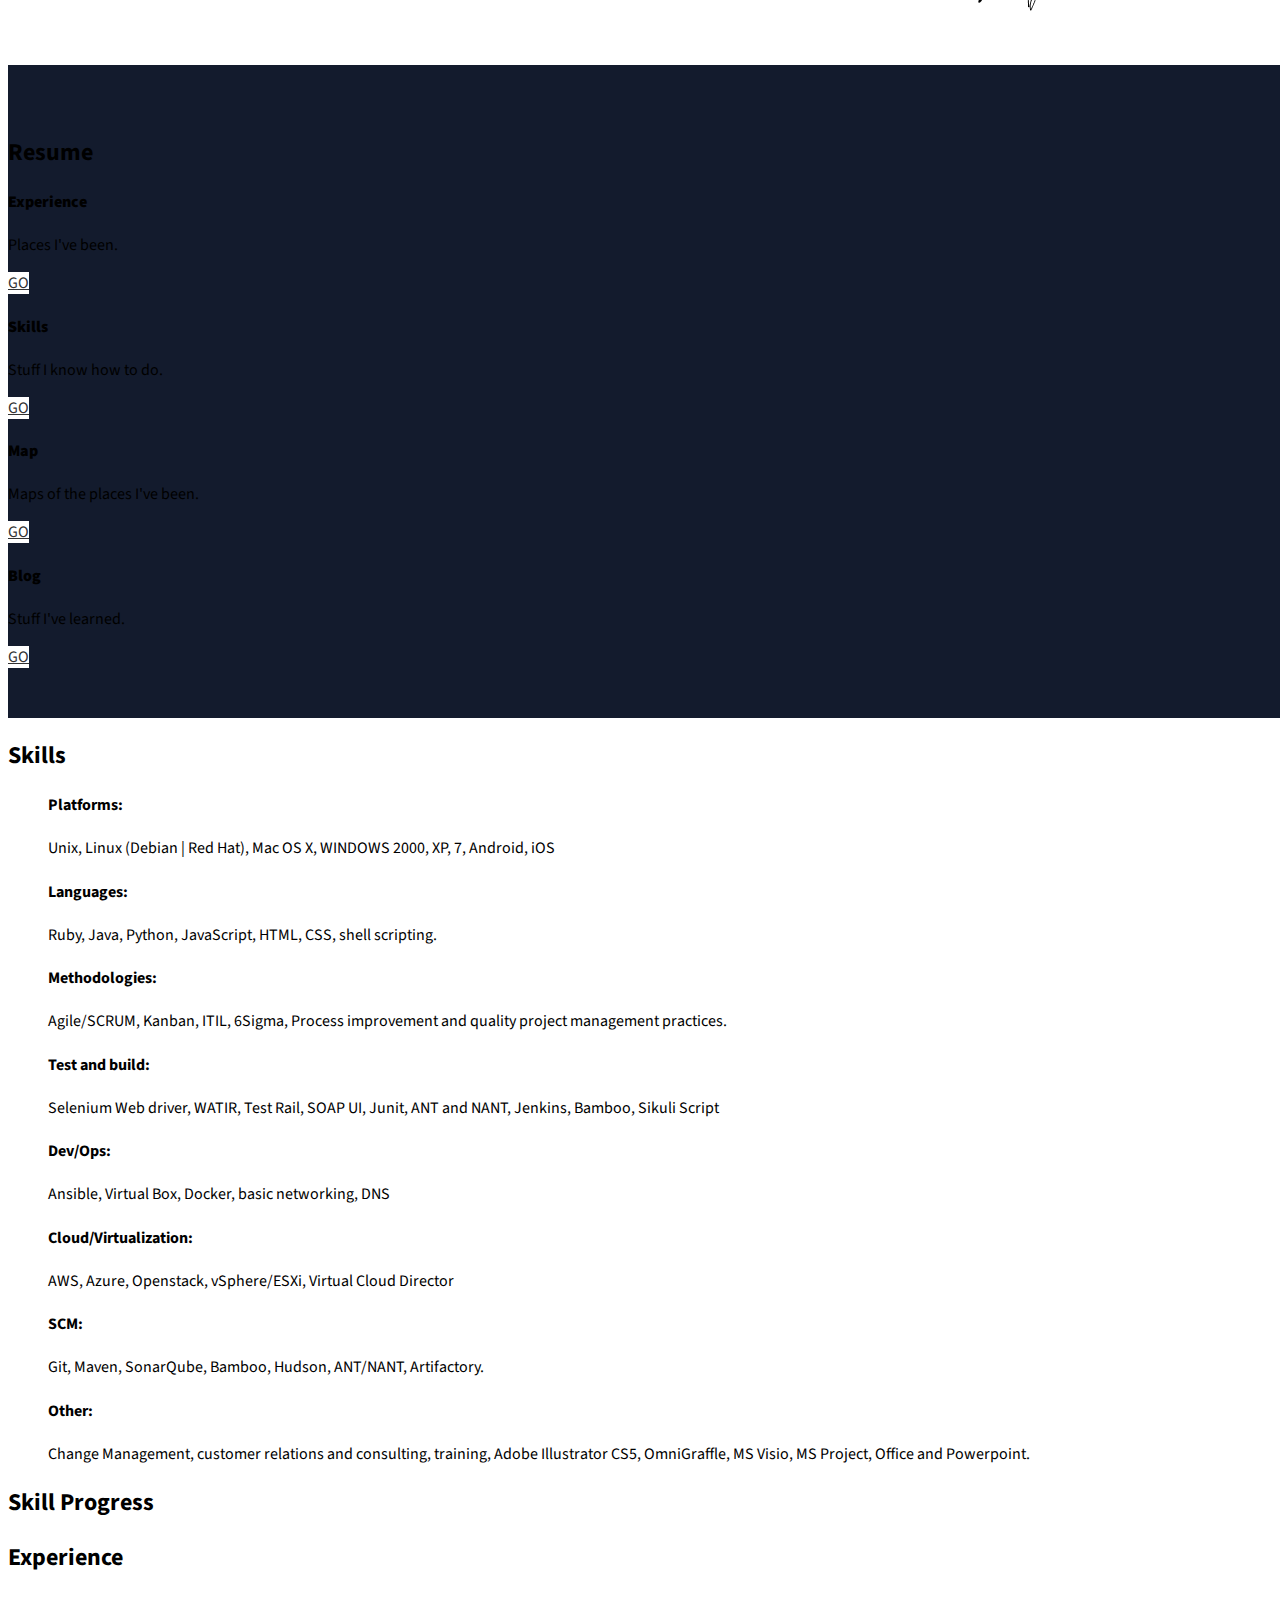
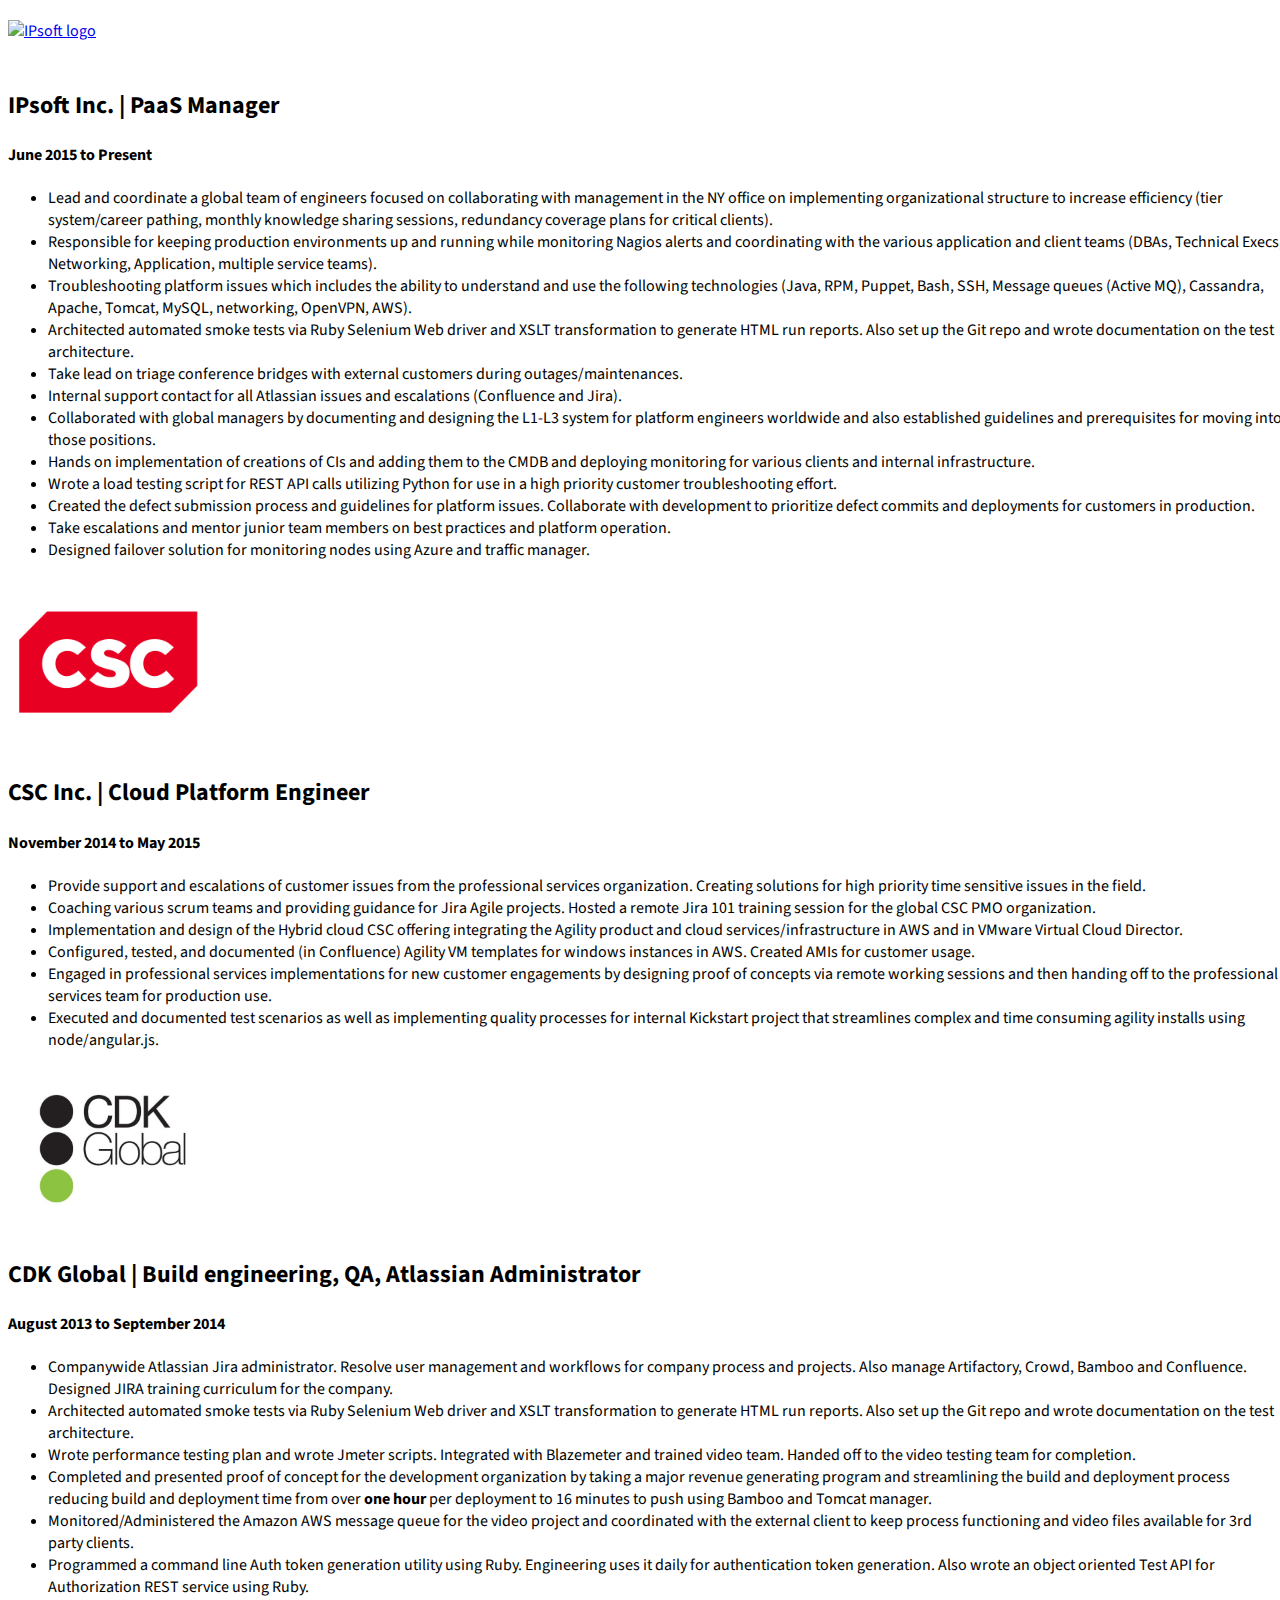
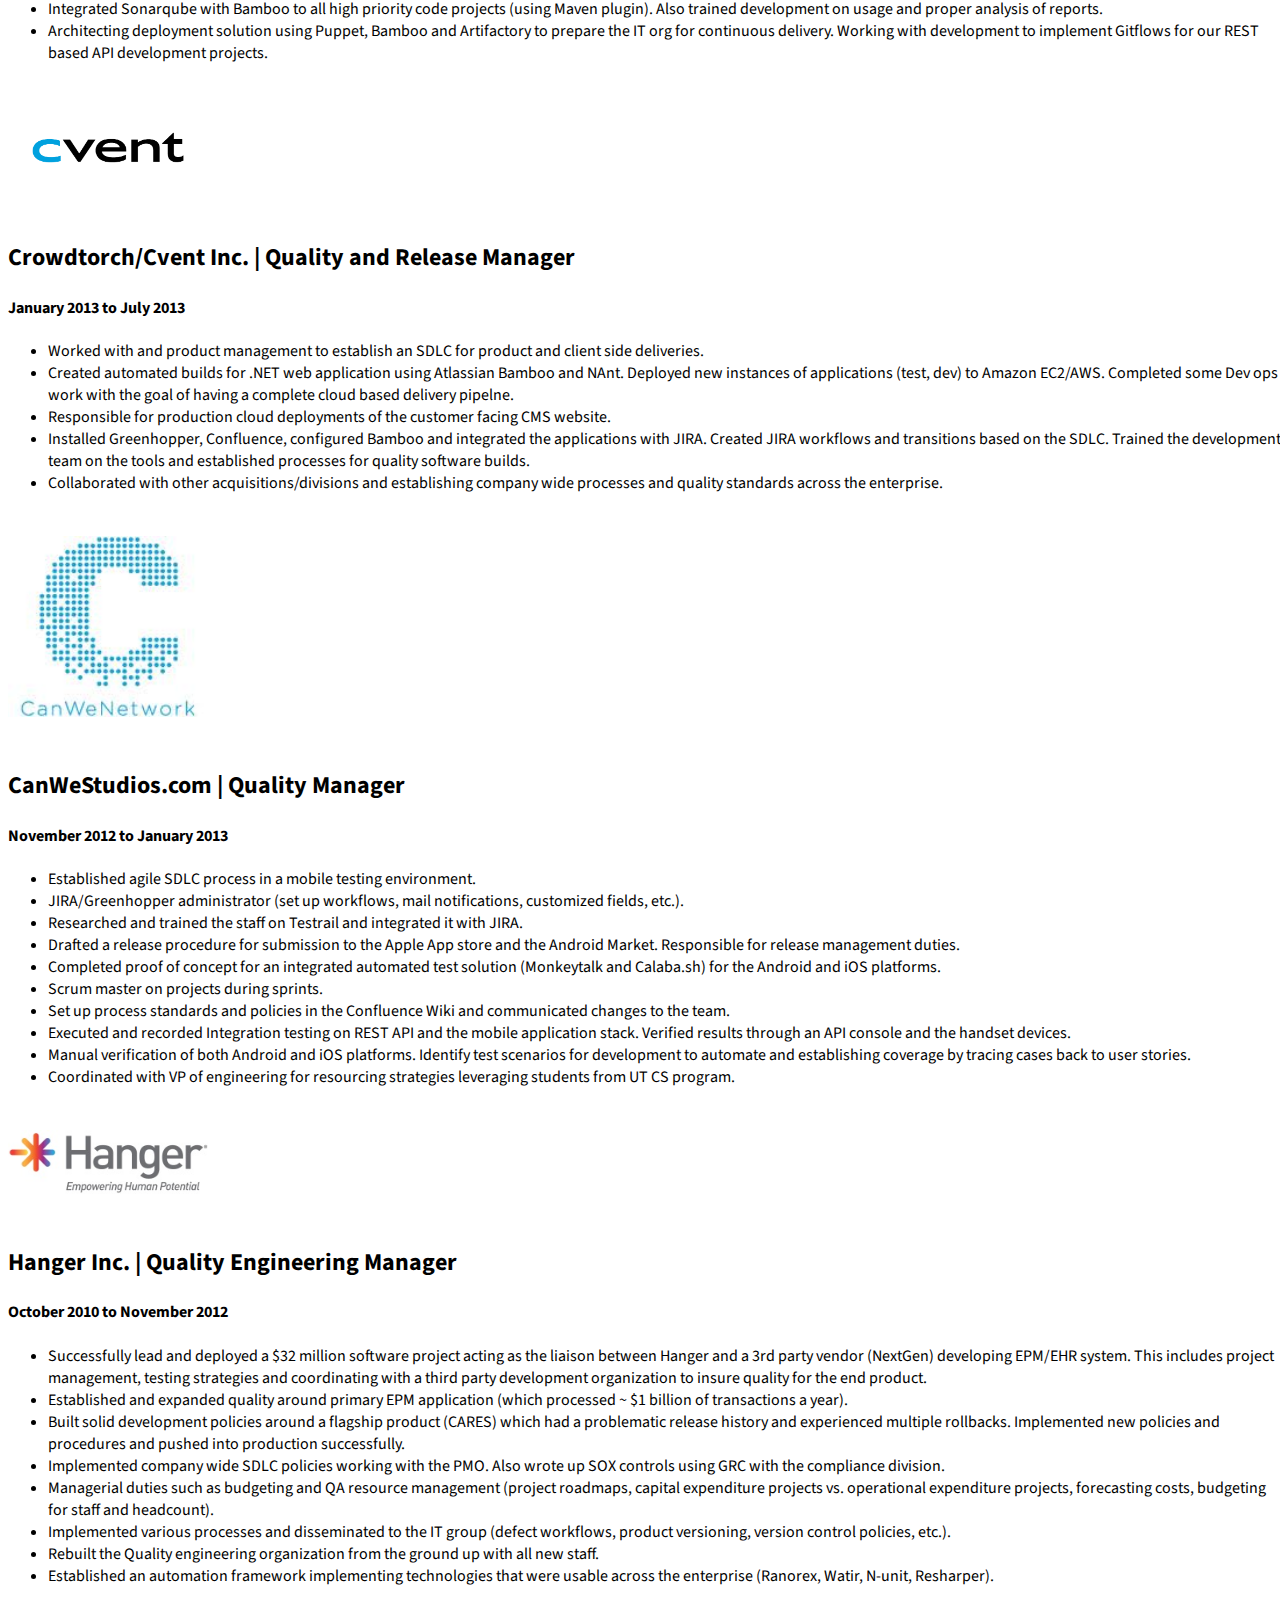
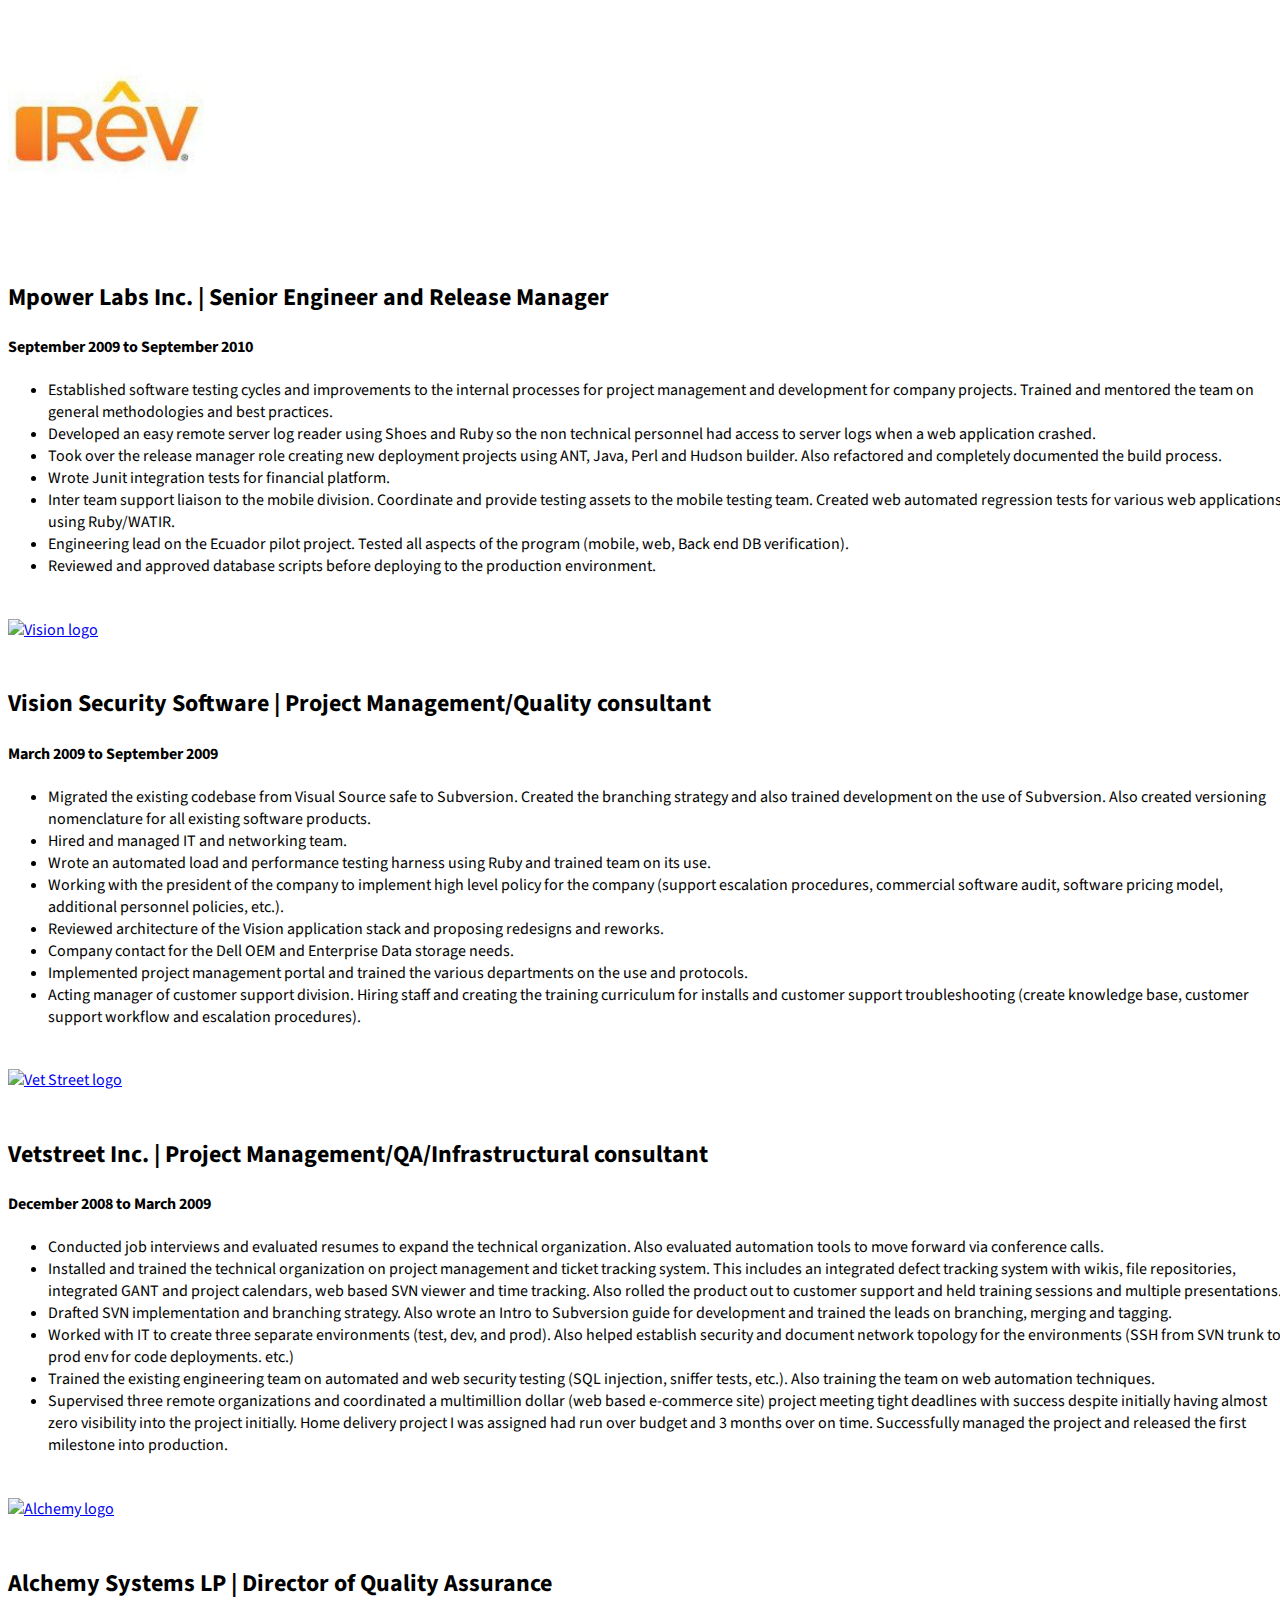
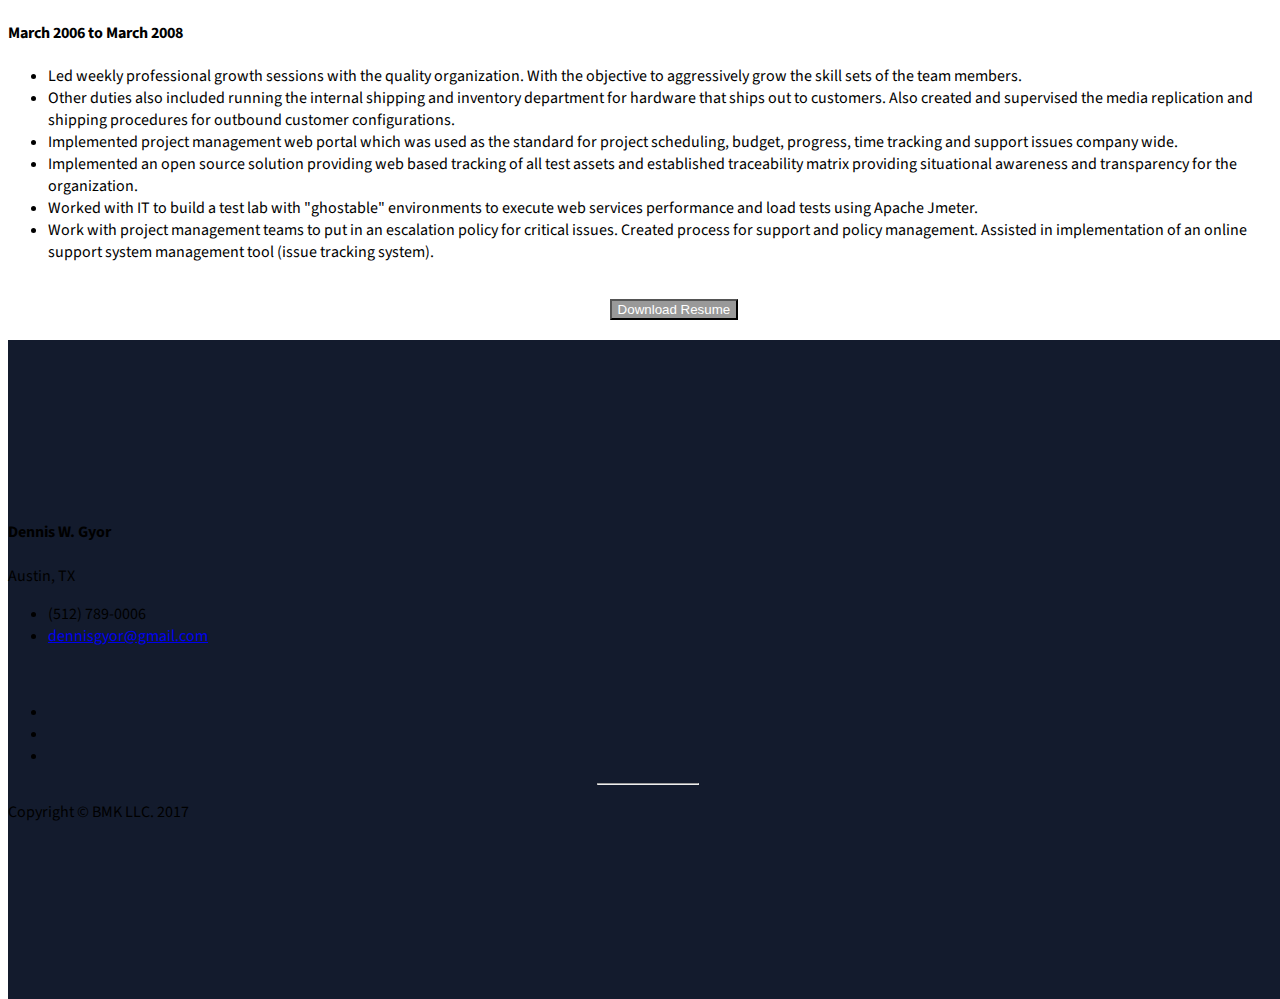
==== commit 5e39d744: "removed REST API link." ====
--- a/index.html
+++ b/index.html
@@ -167,7 +167,7 @@
                                     <strong>Blog</strong>
                                 </h4>
                                 <p>Stuff I've learned.</p>
-                                <a href="dennisgyor.com" class="btn btn-light">GO</a>
+                                <a href="http://www.dennisgyor.com" class="btn btn-light">GO</a>
                             </div>
                         </div>
                     </div>
@@ -243,7 +243,7 @@
                                     <li>Internal support contact for all Atlassian issues and escalations (Confluence and Jira).</li>
                                     <li>Collaborated with global managers by documenting and designing the L1-L3 system for platform engineers worldwide and also established guidelines and prerequisites for moving into those positions.</li>
                                     <li>Hands on implementation of creations of CIs and adding them to the CMDB and deploying monitoring for various clients and internal infrastructure.</li>
-                                    <li>Wrote a <a href="https://github.com/bhuddamonk/resty">load testing framework</a> for REST API calls utilizing Python for use in a high priority customer troubleshooting effort.</li>
+                                    <li>Wrote a load testing script for REST API calls utilizing Python for use in a high priority customer troubleshooting effort.</li>
                                     <li>Created the defect submission process and guidelines for platform issues. Collaborate with development to prioritize defect commits and deployments for customers in production.</li>
                                     <li>Take escalations and mentor junior team members on best practices and platform operation.</li>
                                     <li>Designed failover solution for monitoring nodes using Azure and traffic manager.</li>
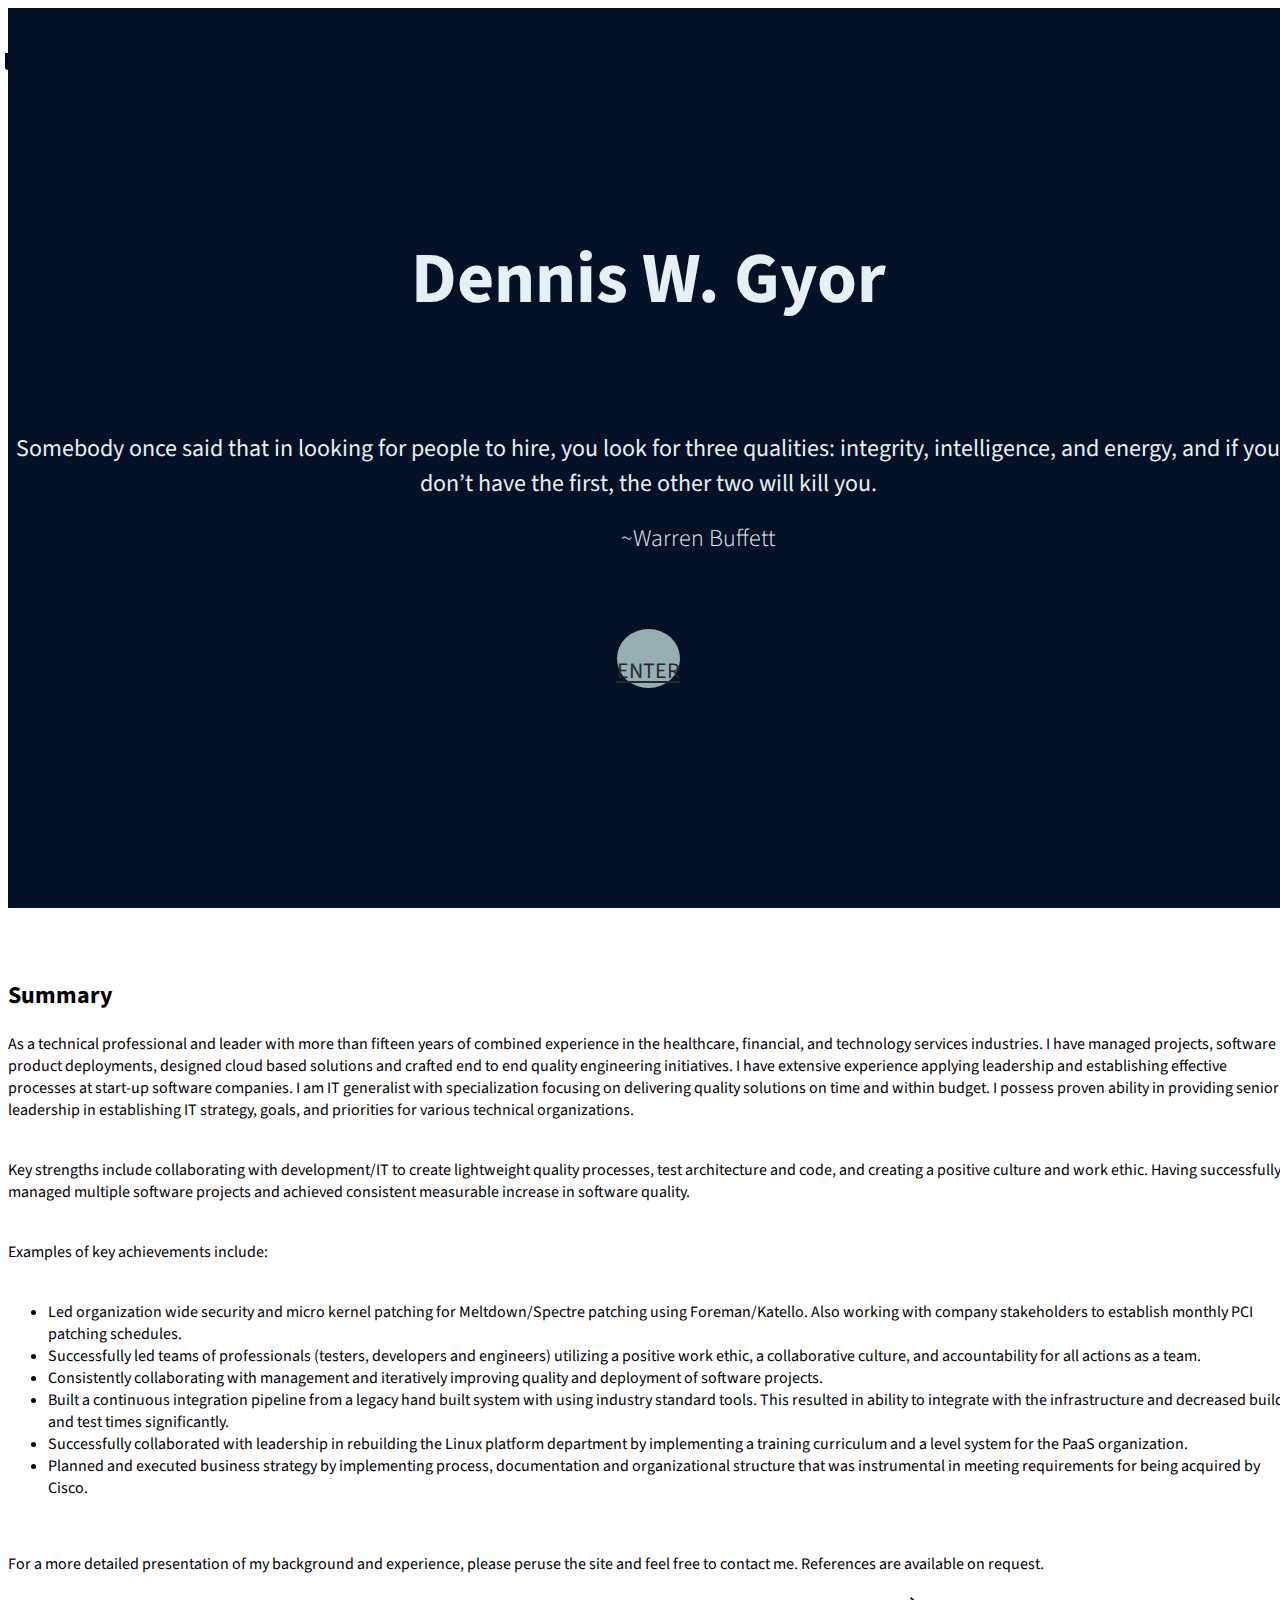
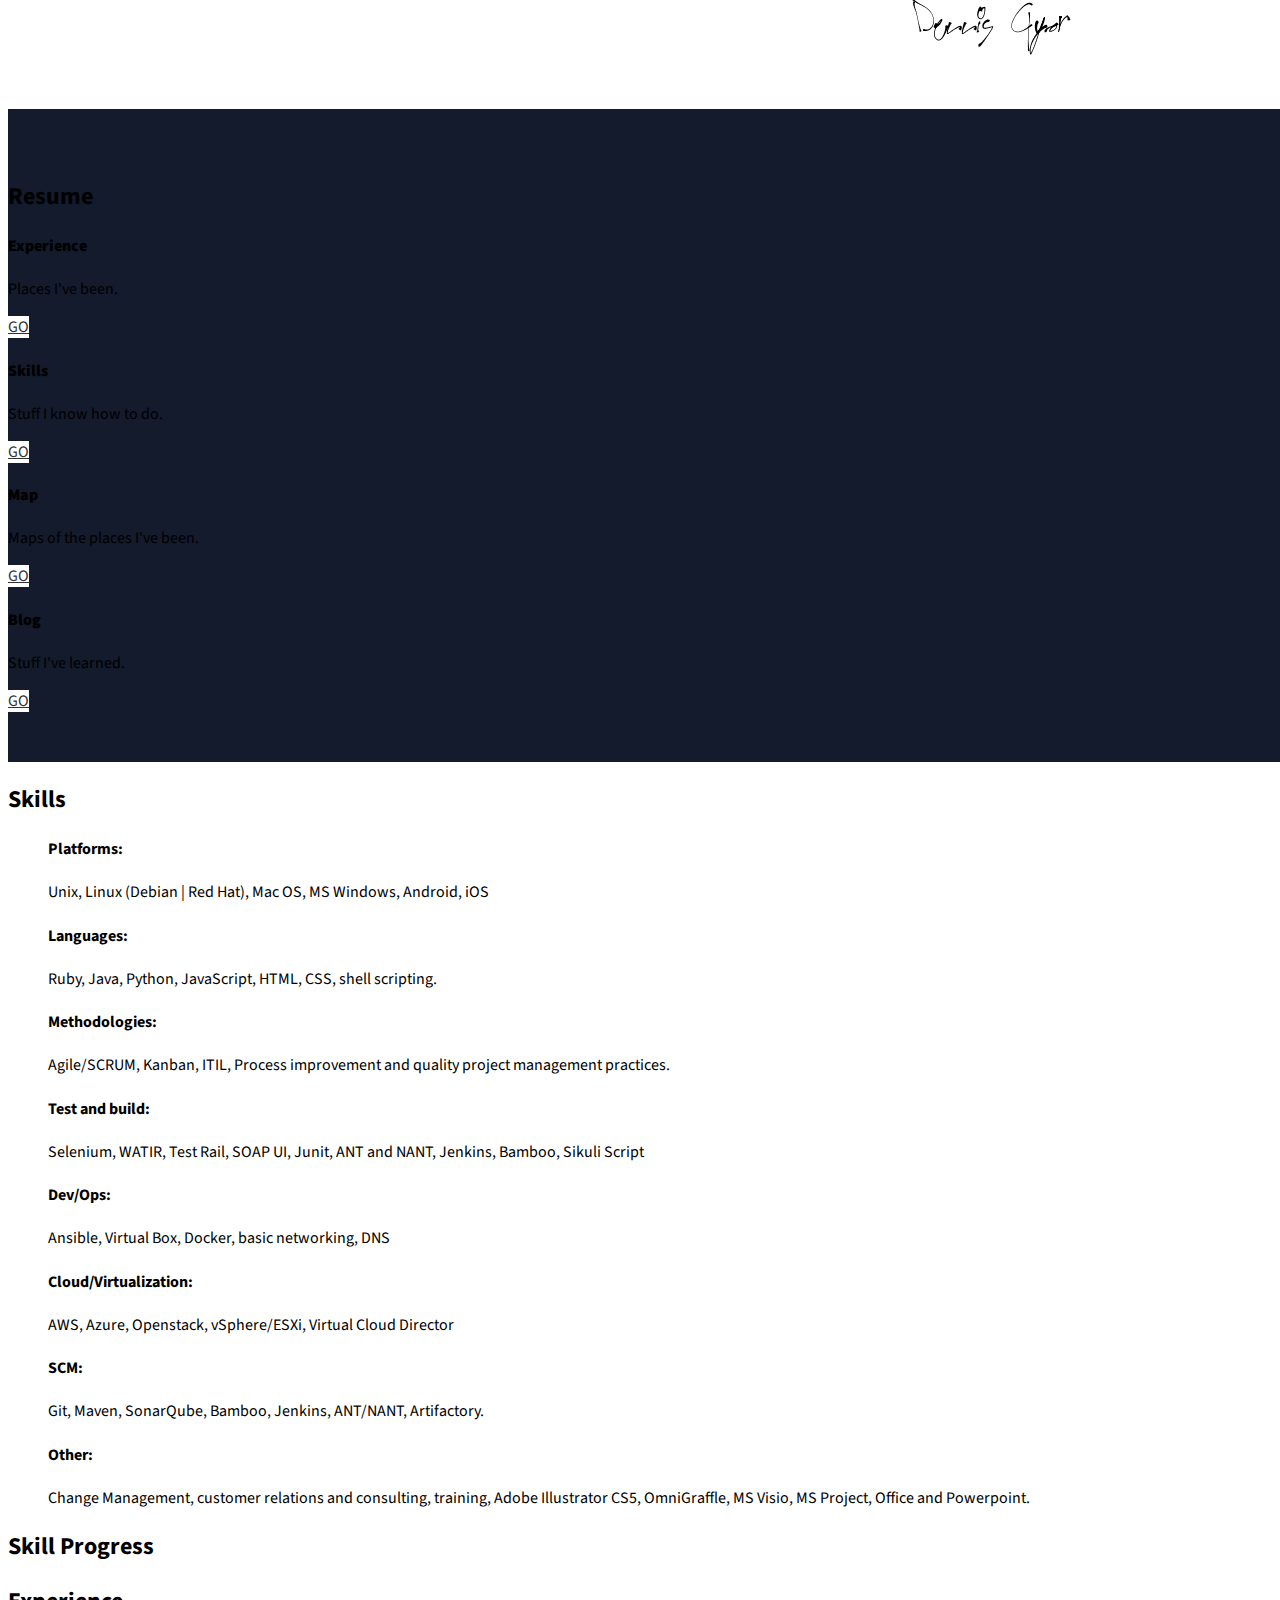
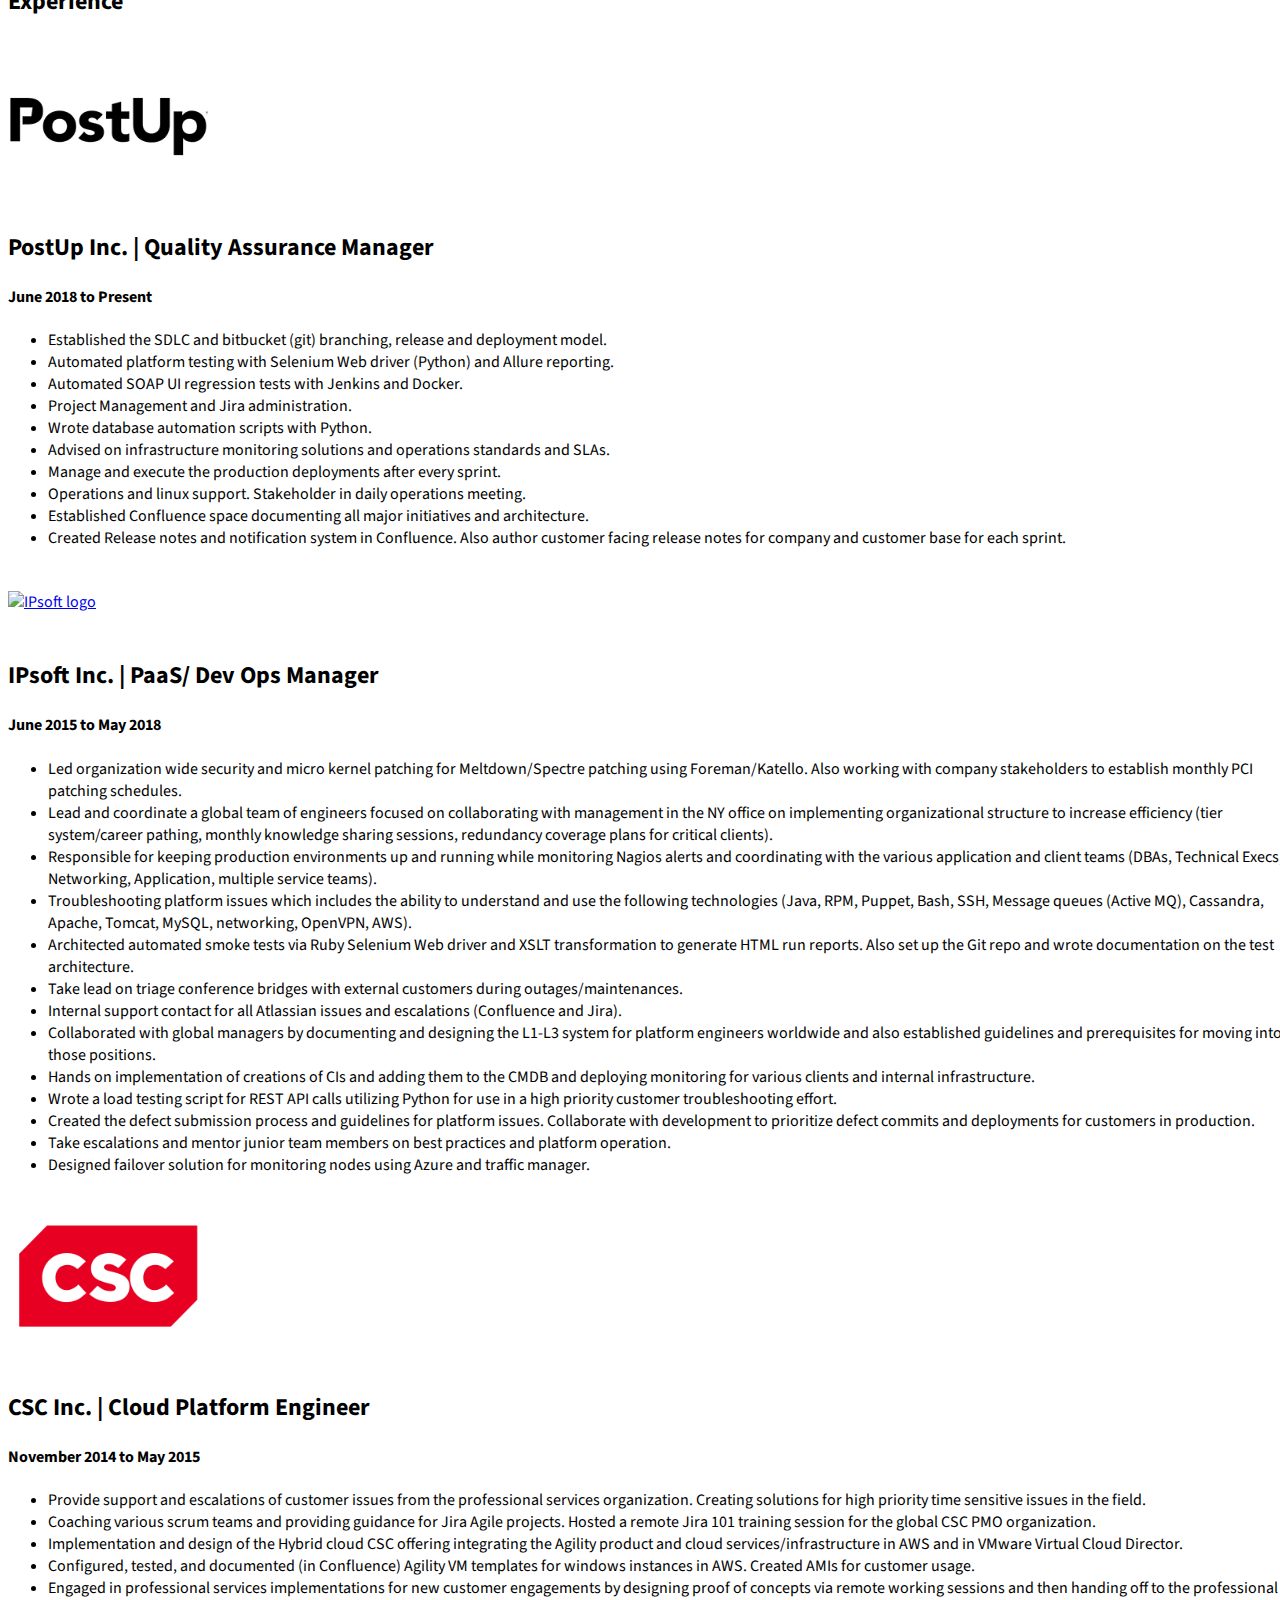
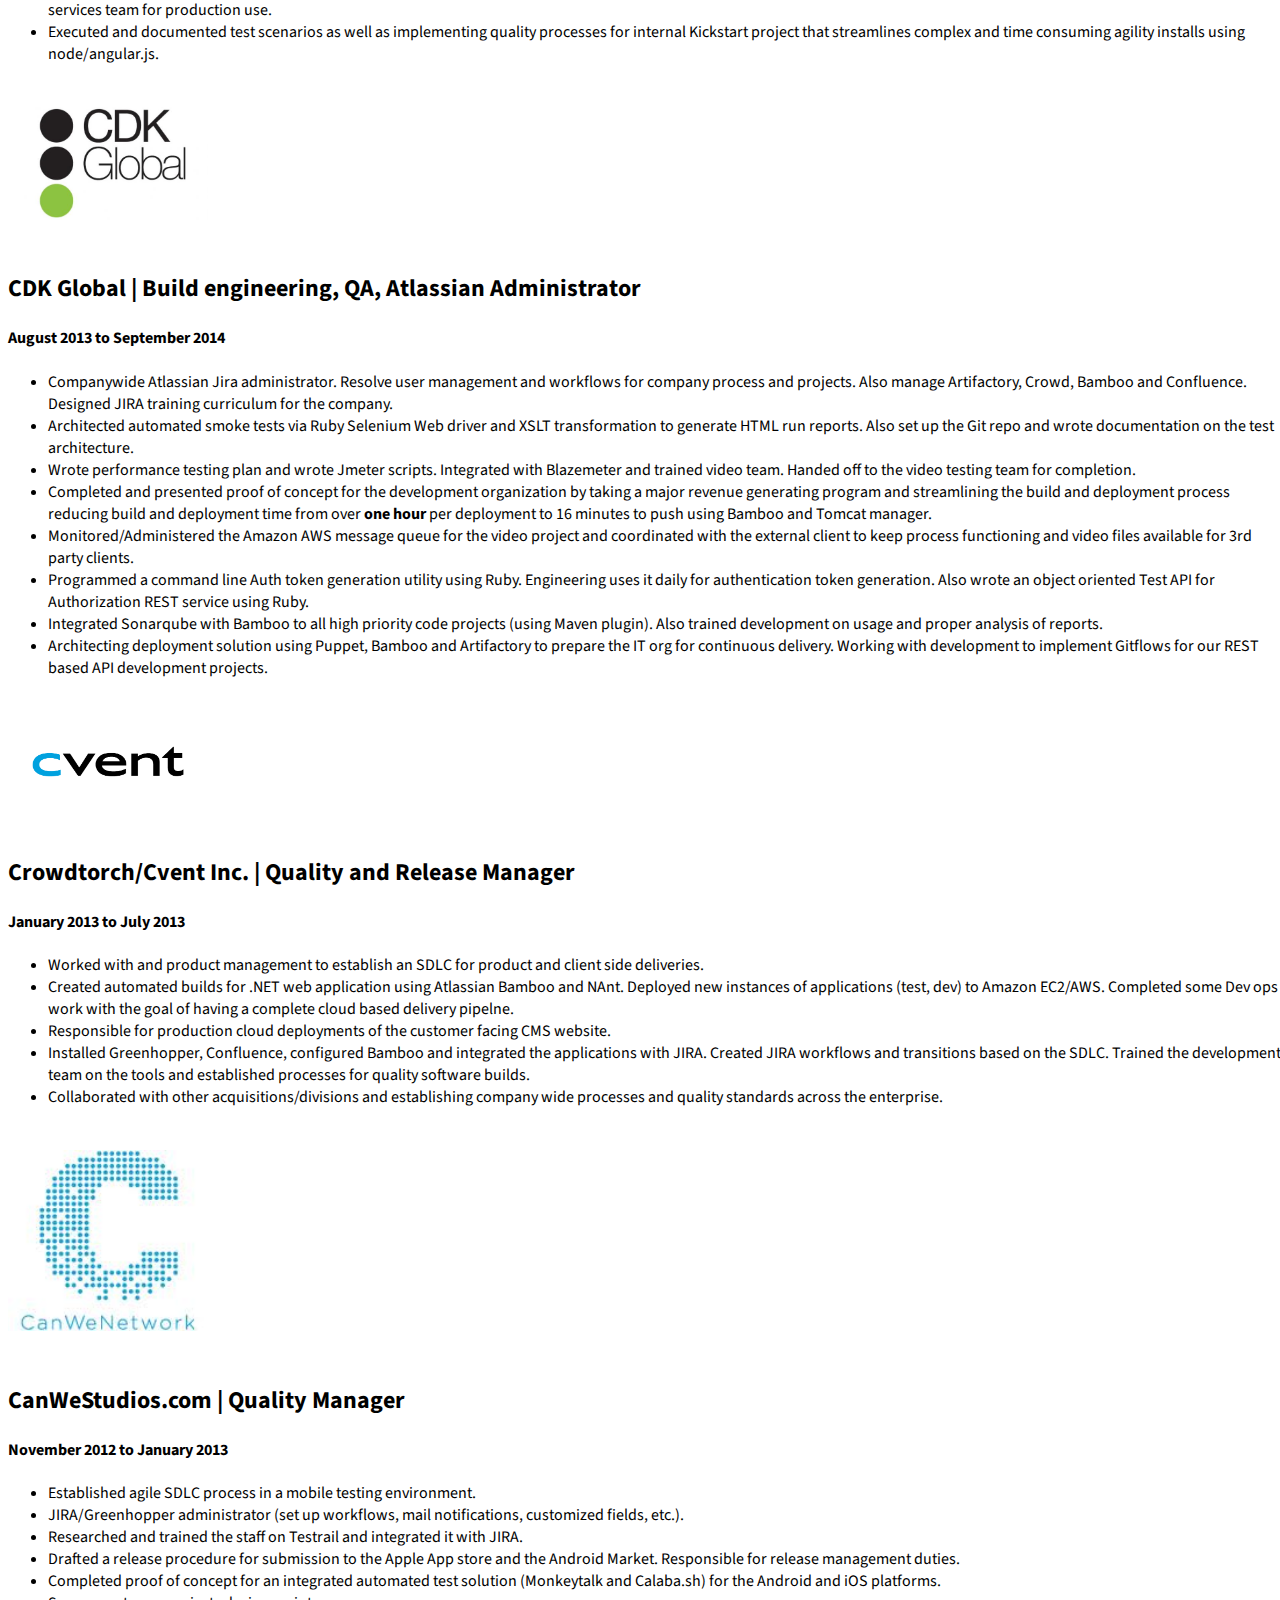
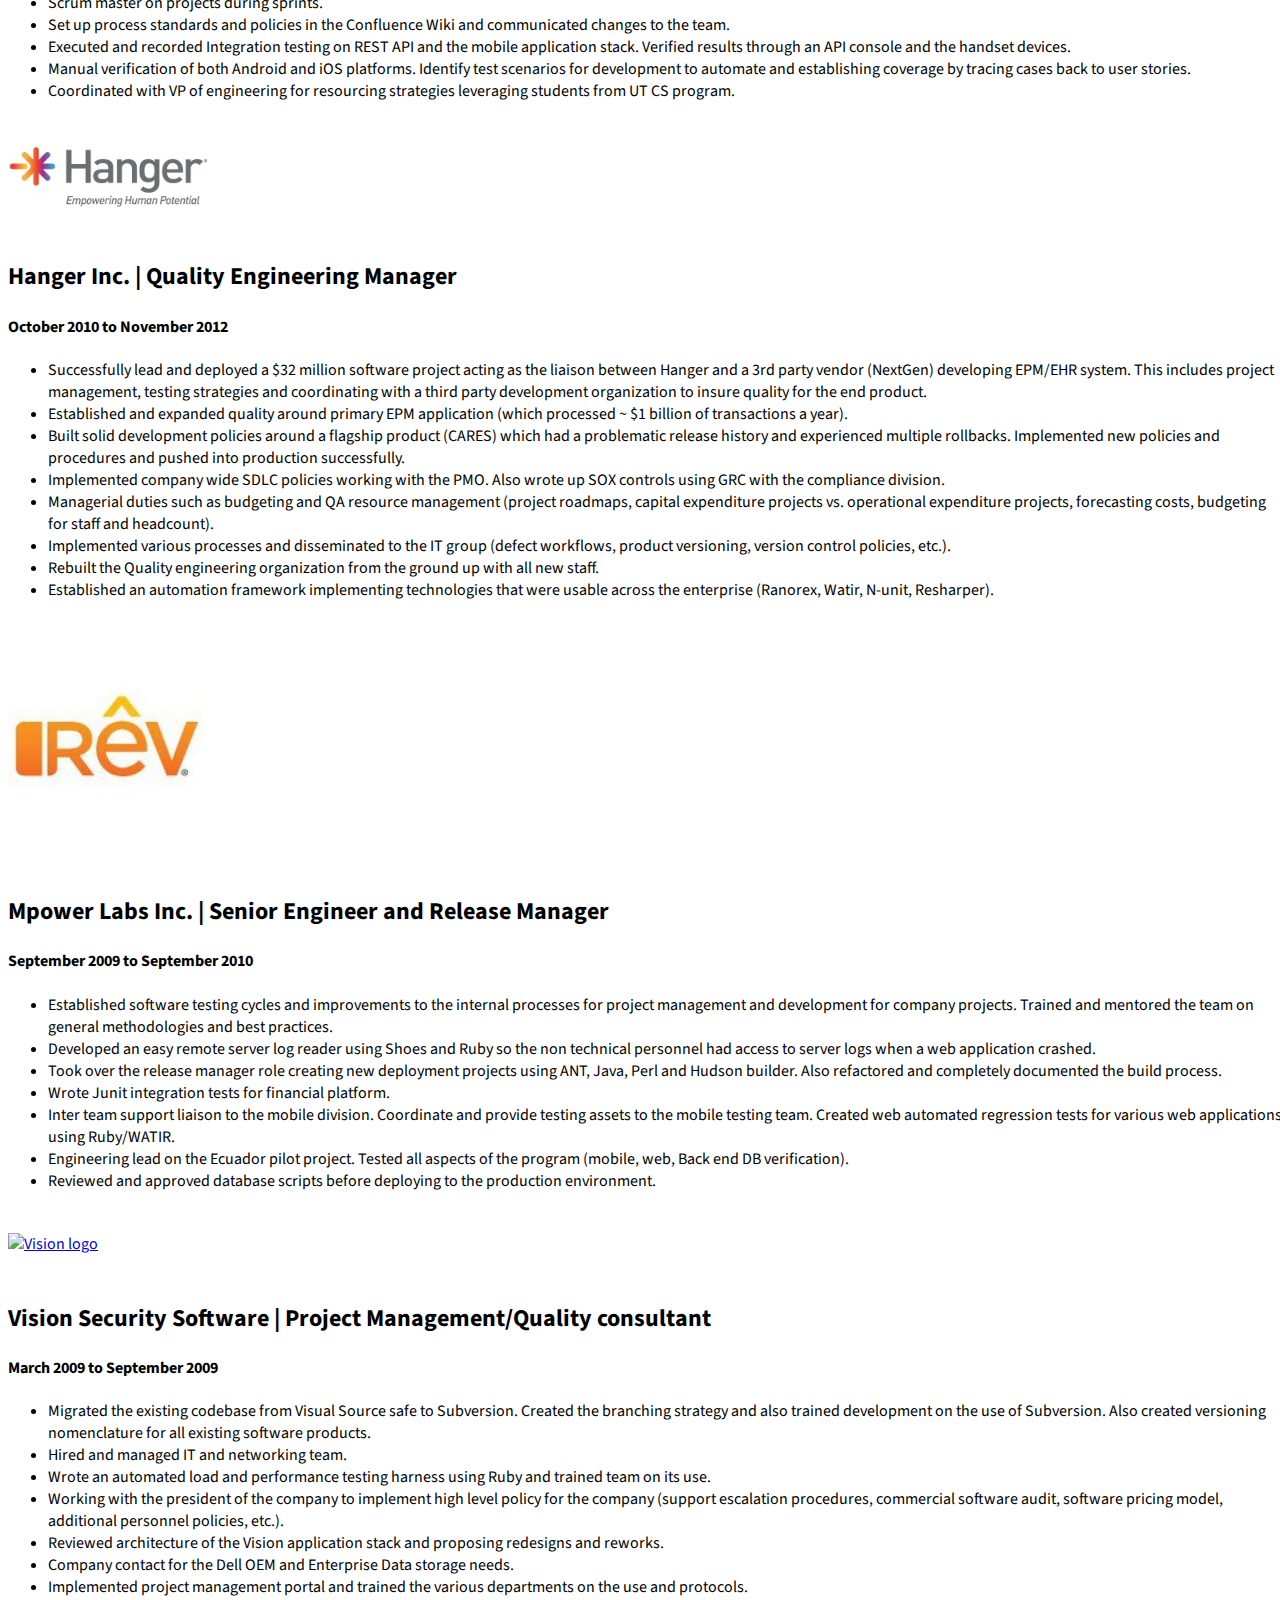
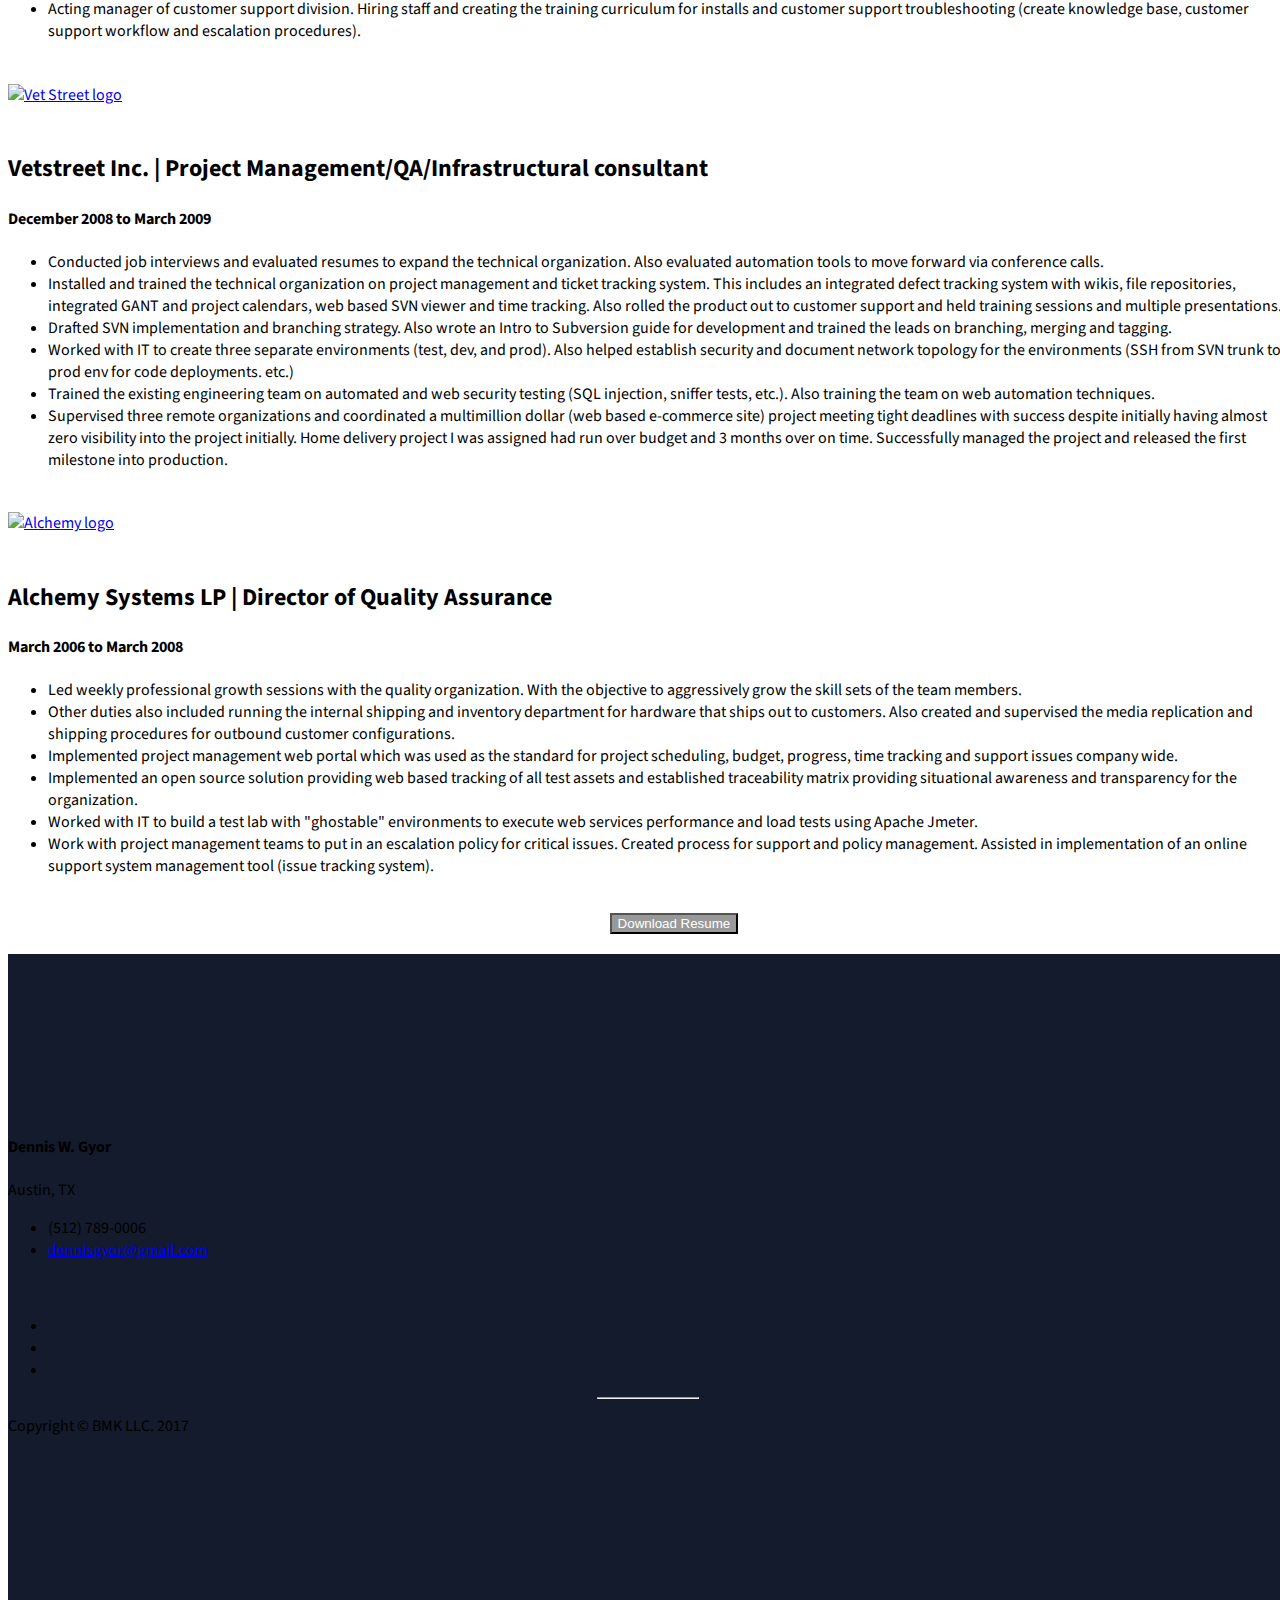
==== commit c312281e: "added Postup experience and logo in the img dir" ====
--- a/index.html
+++ b/index.html
@@ -62,6 +62,9 @@
                 <a href="#experience" onclick=$ ( "#menu-close").click();>Experience</a>
             </li>
             <li>
+                <a href="http://www.dennisgyor.com" onclick=$ ( "#menu-close").click();>Blog</a>
+            </li>
+            <li>
                 <a href="#interactive_map" onclick=$ ( "#menu-close").click();>Interacitve Map</a>
             </li>
         </ul>
@@ -85,8 +88,8 @@
             <h1>Dennis W. Gyor</h1>
             <div class="quote">
                 <h2><strong>Somebody once said that in looking for people to hire,
-                    you look for three qualities: integrity, intelligence, and energy.
-                    And if you don’t have the first, the other two will kill you.</strong></h2>
+                    you look for three qualities: integrity, intelligence, and energy,
+                    and if you don’t have the first, the other two will kill you.</strong></h2>
                 <h2 style="padding-left: 100px;">~Warren Buffett</h2>
             </div>
             <a href="#summary" class="btn btn-light btn-light-circle">ENTER</a>
@@ -99,8 +102,8 @@
                 <div class="col-sm-12">
                     <h2 class="text-center">Summary</h2>
                     <p>
-                        As a technical professional and leader with more than fifteen years of combined experience in the healthcare, financial, and technology services industries, I have led software projects, software product deployments, designed cloud based solutions and crafted end to end quality engineering
-                        initiatives. I have extensive experience applying leadership and establishing efective processes at start-up software companies. I am IT generalist with specialization focusing on delivering quality solutions on time and within budget. I possess proven ability by providing senior leadership in establishing IT strategy, goals,
+                        As a technical professional and leader with more than fifteen years of combined experience in the healthcare, financial, and technology services industries. I have managed projects, software product deployments, designed cloud based solutions and crafted end to end quality engineering
+                        initiatives. I have extensive experience applying leadership and establishing effective processes at start-up software companies. I am IT generalist with specialization focusing on delivering quality solutions on time and within budget. I possess proven ability in providing senior leadership in establishing IT strategy, goals,
                         and priorities for various technical organizations.
                     </p>
                     <p><br>Key strengths include collaborating with development/IT to create lightweight quality processes, test architecture and code, and creating a positive culture and work ethic. Having successfully managed multiple software projects
@@ -109,6 +112,7 @@
                     <br>Examples of key achievements include:</br>
                     <br>
                     <ul>
+                        <li>Led organization wide security and micro kernel patching for Meltdown/Spectre patching using Foreman/Katello. Also working with company stakeholders to establish monthly PCI patching schedules.</li>
                         <li>Successfully led teams of professionals (testers, developers and engineers) utilizing a positive work ethic, a collaborative culture, and accountability for all actions as a team.</li>
                         <li>Consistently collaborating with management and iteratively improving quality and deployment of software projects.</li>
                         <li>Built a continuous integration pipeline from a legacy hand built system with using industry standard tools. This resulted in ability to integrate with the infrastructure and decreased build and test times significantly.</li>
@@ -167,7 +171,7 @@
                                     <strong>Blog</strong>
                                 </h4>
                                 <p>Stuff I've learned.</p>
-                                <a href="http://www.dennisgyor.com" class="btn btn-light">GO</a>
+                                <a href="http://dennisgyor.com" class="btn btn-light">GO</a>
                             </div>
                         </div>
                     </div>
@@ -188,19 +192,19 @@
                     <div class="skill-list">
                         <ol style="list-style-type:none">
                             <li>
-                                <h4>Platforms:</h4> Unix, Linux (Debian | Red Hat), Mac OS X, WINDOWS 2000, XP, 7, Android, iOS</li>
+                                <h4>Platforms:</h4> Unix, Linux (Debian | Red Hat), Mac OS, MS Windows, Android, iOS</li>
                             <li>
                                 <h4>Languages:</h4> Ruby, Java, Python, JavaScript, HTML, CSS, shell scripting.</li>
                             <li>
-                                <h4>Methodologies:</h4> Agile/SCRUM, Kanban, ITIL, 6Sigma, Process improvement and quality project management practices.</li>
-                            <li>
-                                <h4>Test and build:</h4> Selenium Web driver, WATIR, Test Rail, SOAP UI, Junit, ANT and NANT, Jenkins, Bamboo, Sikuli Script</li>
+                                <h4>Methodologies:</h4> Agile/SCRUM, Kanban, ITIL, Process improvement and quality project management practices.</li>
+                            <li>
+                                <h4>Test and build:</h4> Selenium, WATIR, Test Rail, SOAP UI, Junit, ANT and NANT, Jenkins, Bamboo, Sikuli Script</li>
                             <li>
                                 <h4>Dev/Ops:</h4> Ansible, Virtual Box, Docker, basic networking, DNS</li>
                             <li>
                                 <h4>Cloud/Virtualization:</h4> AWS, Azure, Openstack, vSphere/ESXi, Virtual Cloud Director</li>
                             <li>
-                                <h4>SCM:</h4> Git, Maven, SonarQube, Bamboo, Hudson, ANT/NANT, Artifactory.</li>
+                                <h4>SCM:</h4> Git, Maven, SonarQube, Bamboo, Jenkins, ANT/NANT, Artifactory.</li>
                             <li>
                                 <h4>Other:</h4> Change Management, customer relations and consulting, training, Adobe Illustrator CS5, OmniGraffle, MS Visio, MS Project, Office and Powerpoint.</li>
                         </ol>
@@ -226,12 +230,32 @@
                 <div class="col-sm-12">
                 <h2 class="text-center">Experience</h2>
                 <div class="slick-carousel">
-                    <!-- current job -->
+                  <!-- current employment -->
+                  <div><a href="http://www.postup.com"><img src="img/postup_logo.png" alt="PostUp logo" class="img-responsive"></a>
+                      <div class="job-text">
+                          <h2>PostUp Inc. | Quality Assurance Manager</h2>
+                          <h4>June 2018 to Present</h4>
+                              <ul>
+                                  <li>Established the SDLC and bitbucket (git) branching, release and deployment model.</li>
+                                  <li>Automated platform testing with Selenium Web driver (Python) and Allure reporting.</li>
+                                  <li>Automated SOAP UI regression tests with Jenkins and Docker.</li>
+                                  <li>Project Management and Jira administration.</li>
+                                  <li>Wrote database automation scripts with Python.</li>
+                                  <li>Advised on infrastructure monitoring solutions and operations standards and SLAs.</li>
+                                  <li>Manage and execute the production deployments after every sprint.</li>
+                                  <li>Operations and linux support. Stakeholder in daily operations meeting.</li>
+                                  <li>Established Confluence space documenting all major initiatives and architecture.</li>
+                                  <li>Created Release notes and notification system in Confluence. Also author customer facing release notes for company and customer base for each sprint.</li>
+                              </ul>
+                      </div>
+                  </div>
+                    <!-- most recent job -->
                     <div><a href="http://www.ipsoft.com"><img src="img/ipsoft_logo.png" alt="IPsoft logo" class="img-responsive"></a>
                         <div class="job-text">
-                            <h2>IPsoft Inc. | PaaS Manager</h2>
-                            <h4>June 2015 to Present</h4>
+                            <h2>IPsoft Inc. | PaaS/ Dev Ops Manager</h2>
+                            <h4>June 2015 to May 2018</h4>
                                 <ul>
+                                    <li>Led organization wide security and micro kernel patching for Meltdown/Spectre patching using Foreman/Katello. Also working with company stakeholders to establish monthly PCI patching schedules.</li>
                                     <li>Lead and coordinate a global team of engineers focused on collaborating with management in the NY office on implementing organizational structure to increase efficiency (tier system/career pathing, monthly knowledge sharing
                                         sessions, redundancy coverage plans for critical clients). </li>
                                     <li>Responsible for keeping production environments up and running while monitoring Nagios alerts and coordinating with the various application and client teams (DBAs, Technical Execs, Networking, Application, multiple service
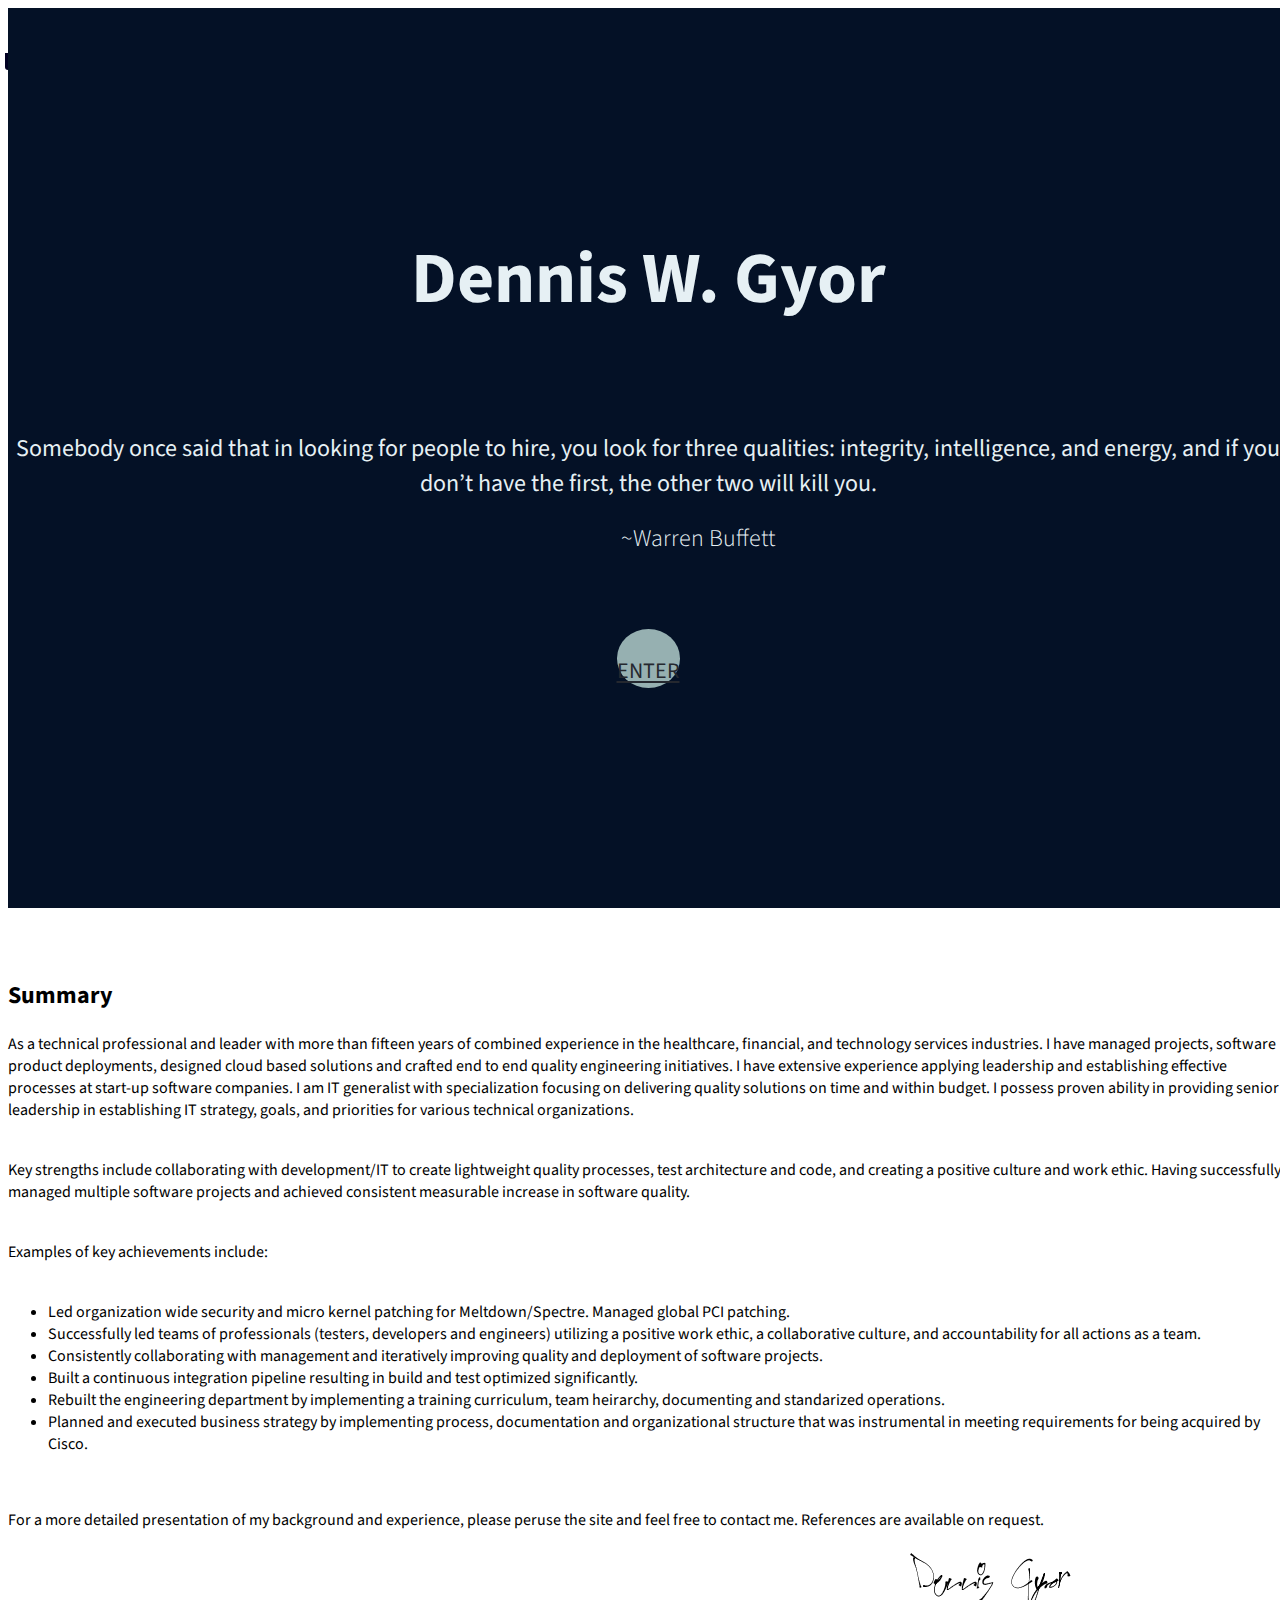
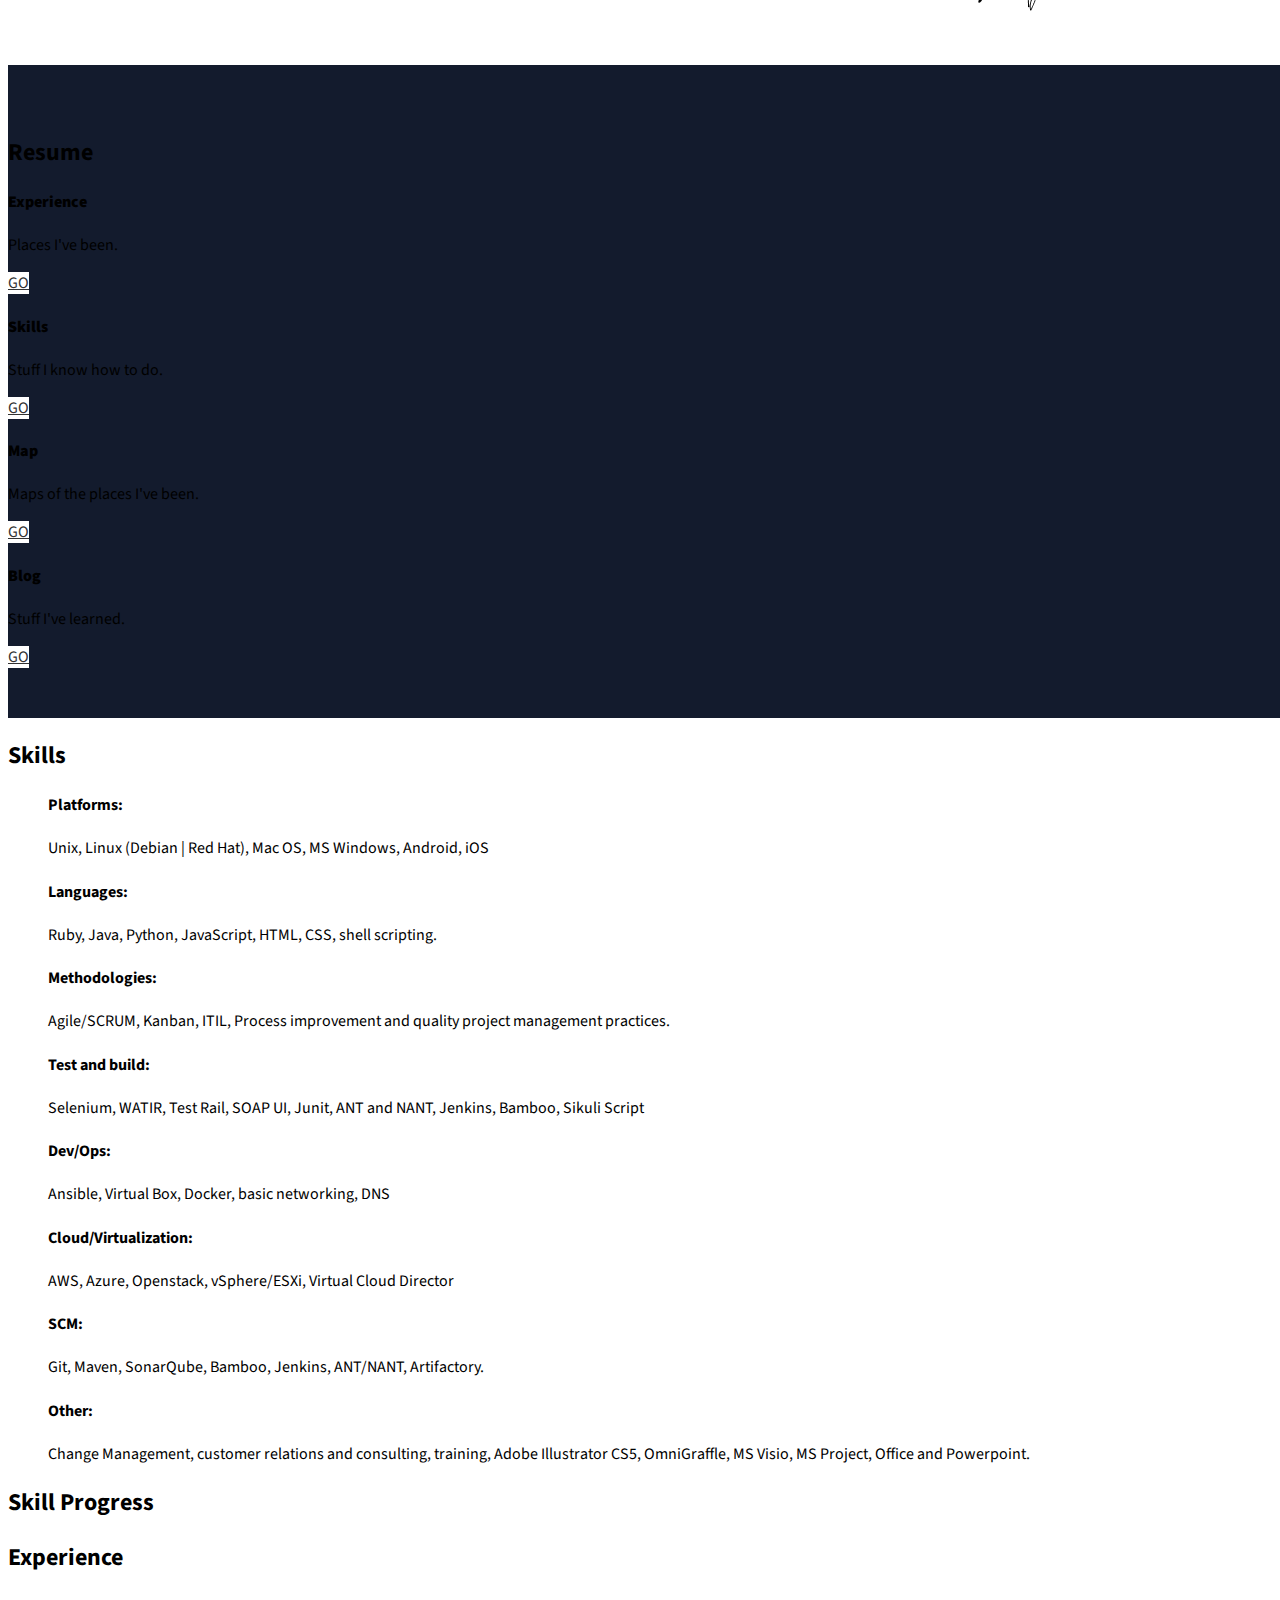
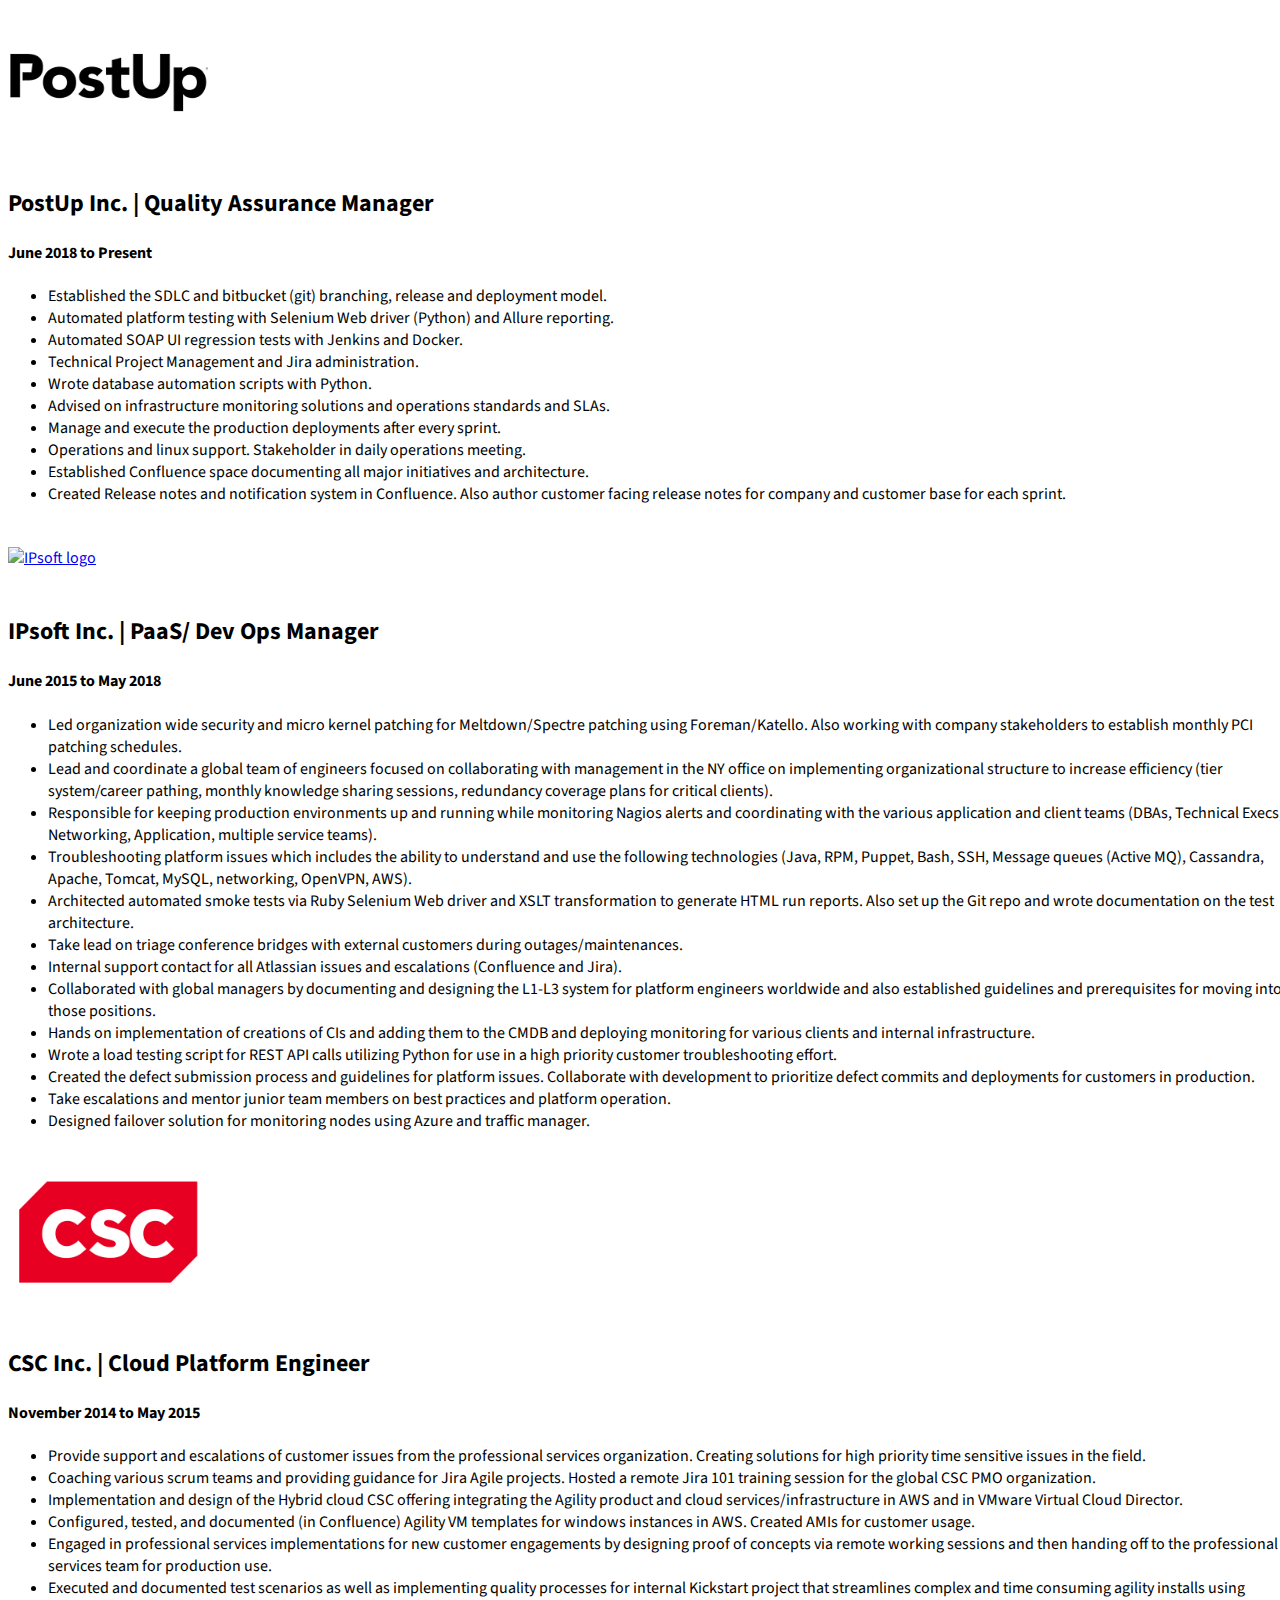
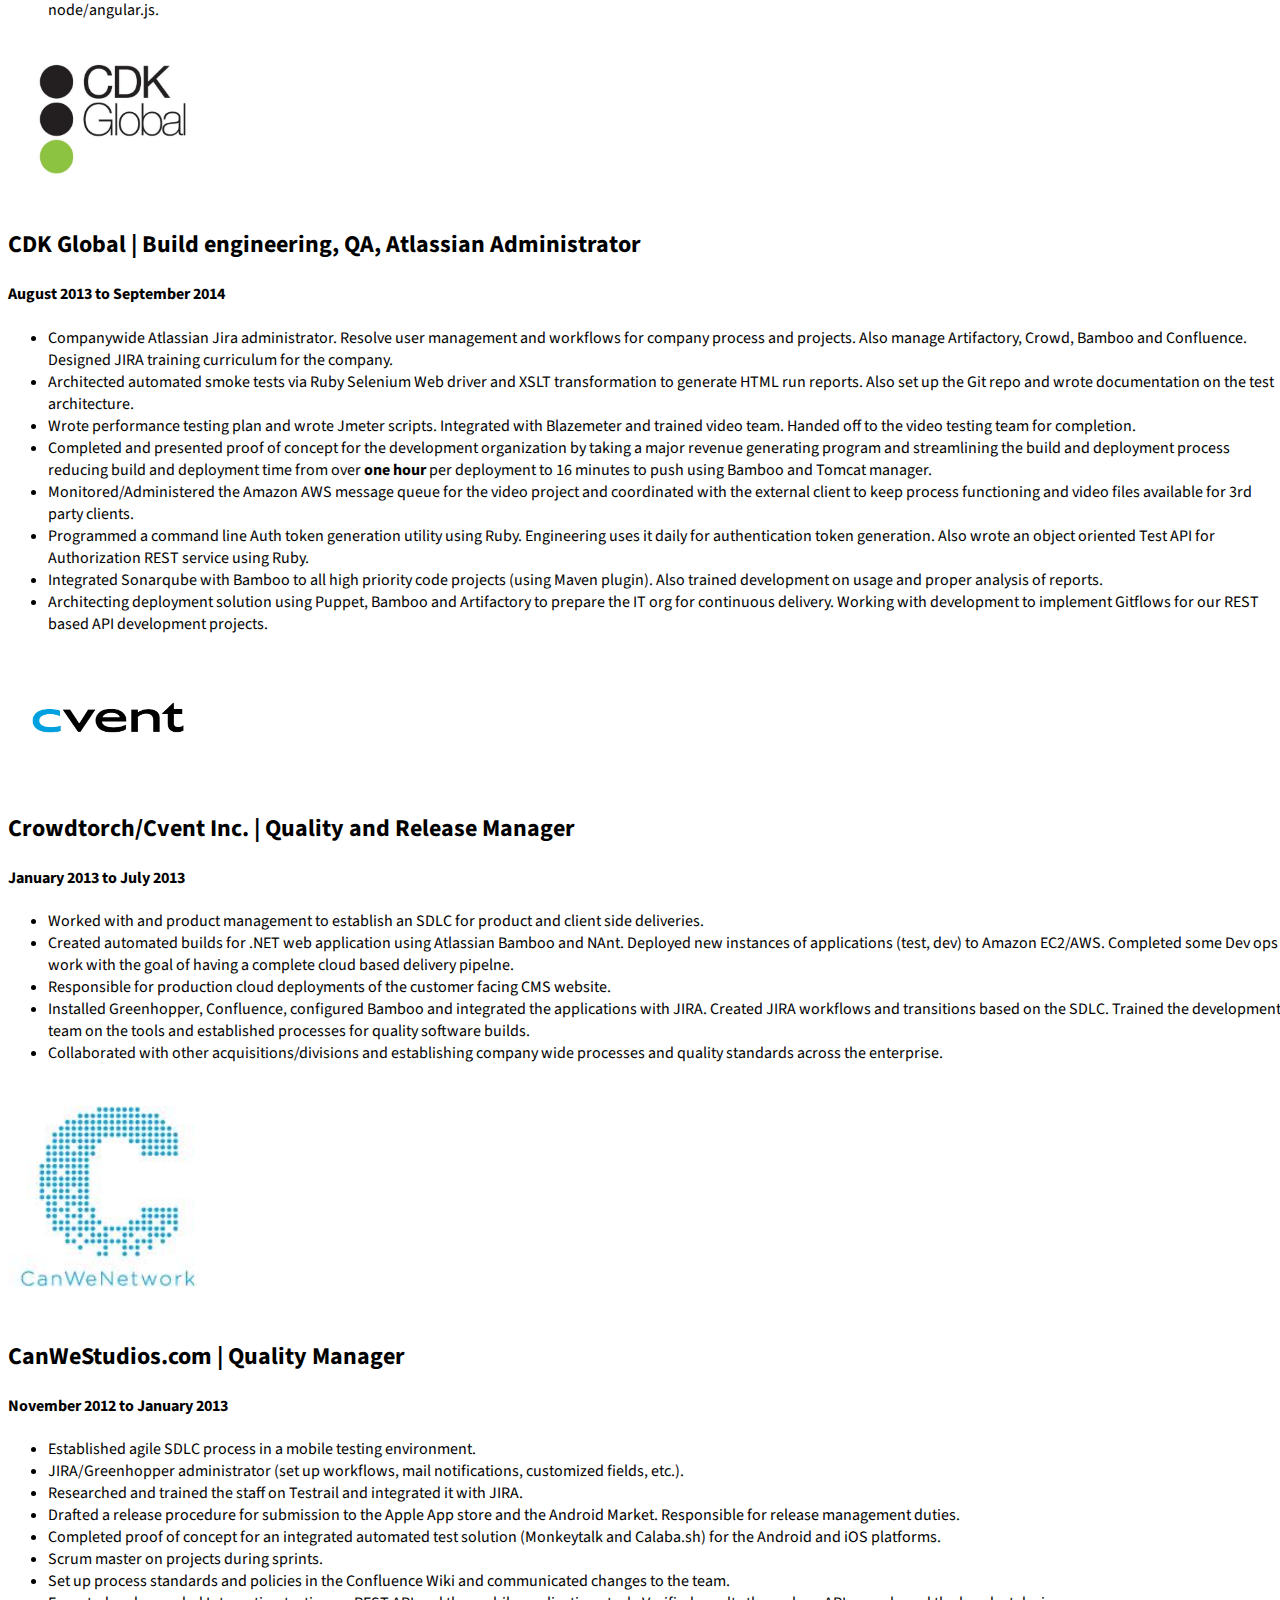
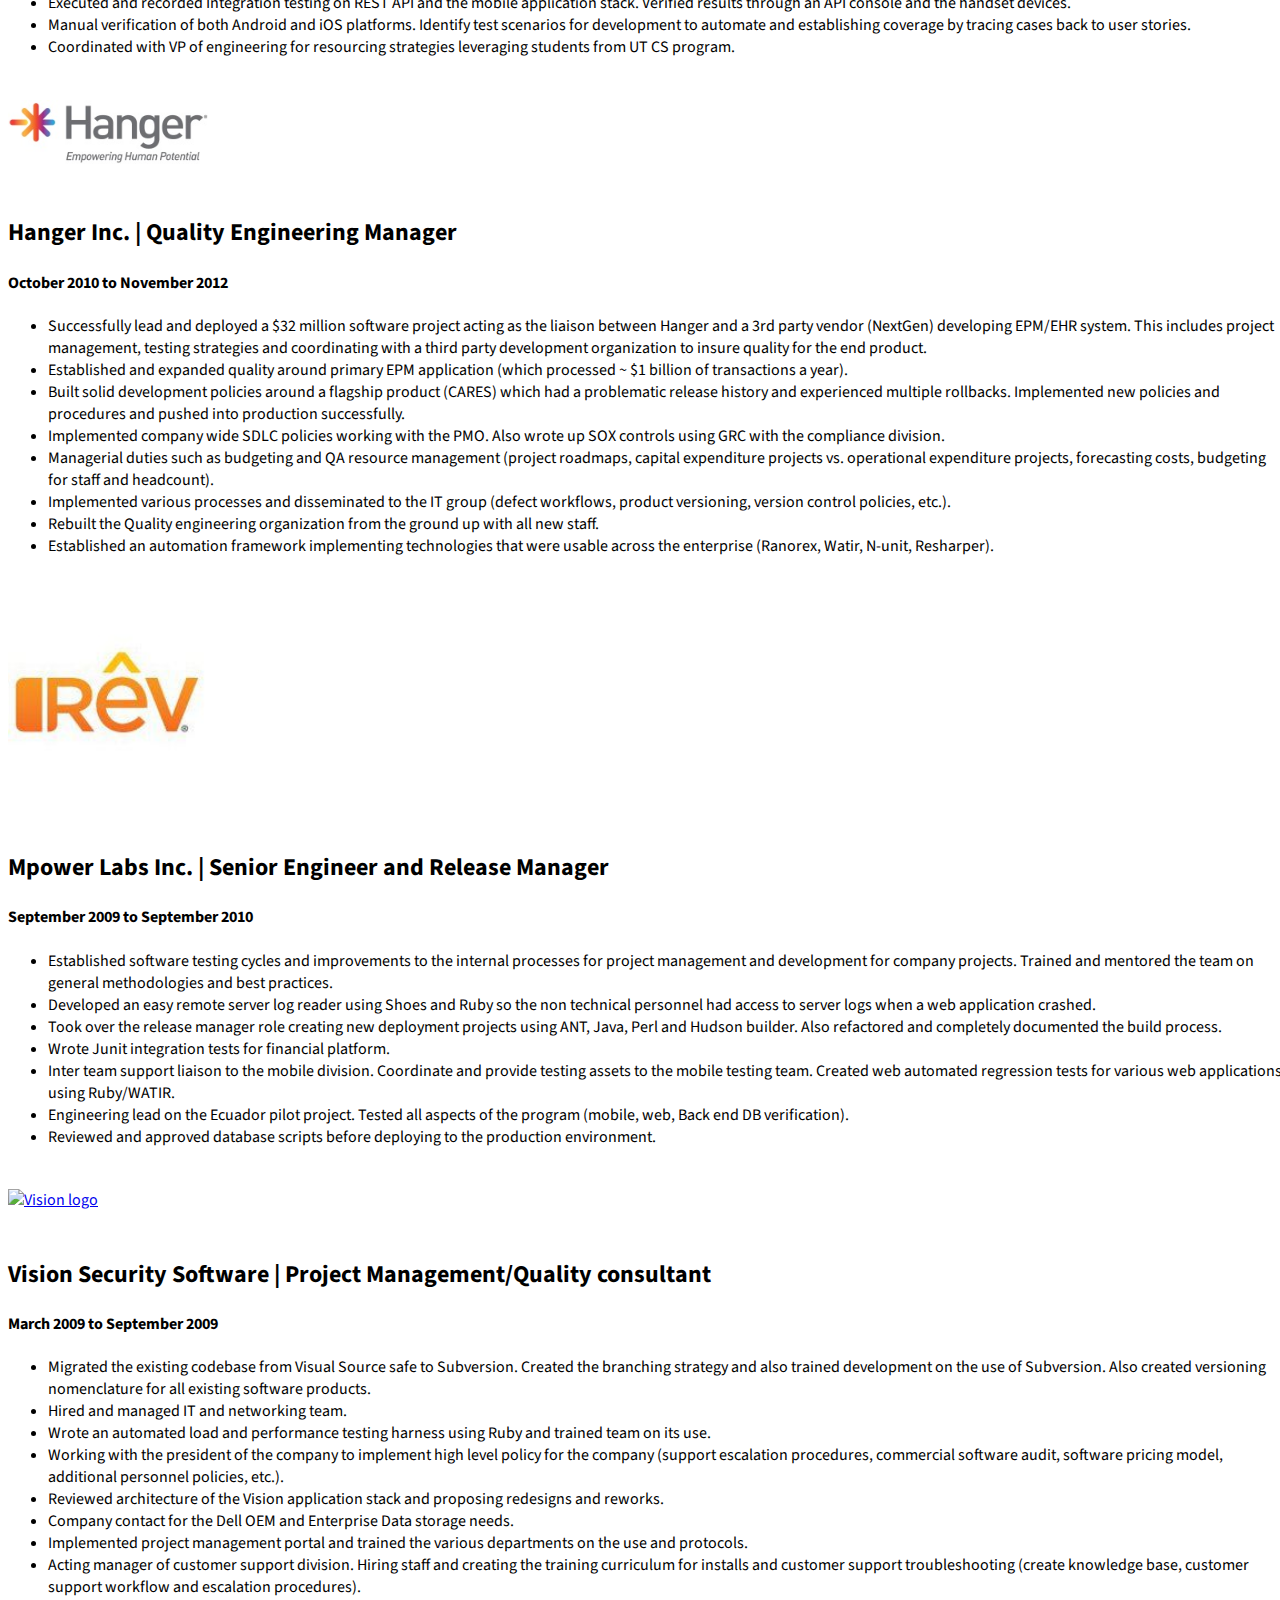
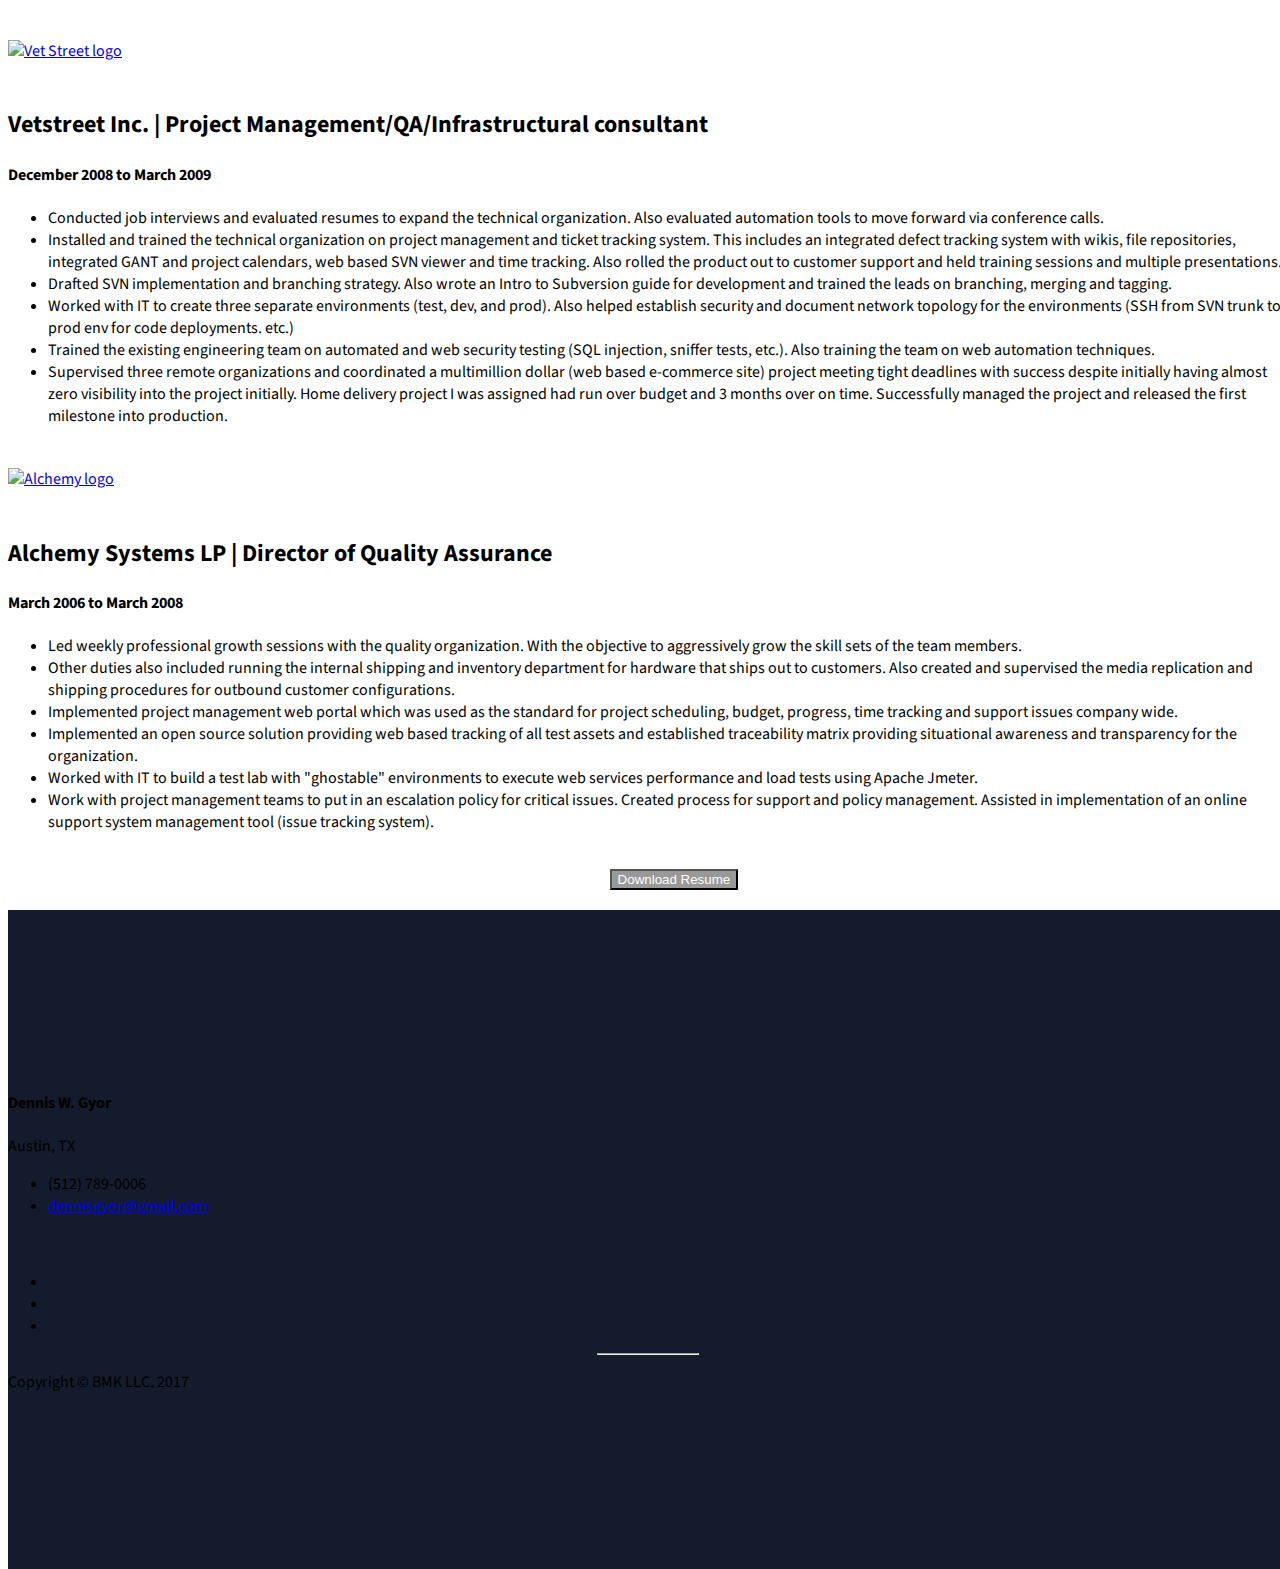
==== commit 706139e8: "Changed highlights and fixed some spelling mistakes again." ====
--- a/index.html
+++ b/index.html
@@ -112,11 +112,11 @@
                     <br>Examples of key achievements include:</br>
                     <br>
                     <ul>
-                        <li>Led organization wide security and micro kernel patching for Meltdown/Spectre patching using Foreman/Katello. Also working with company stakeholders to establish monthly PCI patching schedules.</li>
+                        <li>Led organization wide security and micro kernel patching for Meltdown/Spectre. Managed global PCI patching.</li>
                         <li>Successfully led teams of professionals (testers, developers and engineers) utilizing a positive work ethic, a collaborative culture, and accountability for all actions as a team.</li>
                         <li>Consistently collaborating with management and iteratively improving quality and deployment of software projects.</li>
-                        <li>Built a continuous integration pipeline from a legacy hand built system with using industry standard tools. This resulted in ability to integrate with the infrastructure and decreased build and test times significantly.</li>
-                        <li>Successfully collaborated with leadership in rebuilding the Linux platform department by implementing a training curriculum and a level system for the PaaS organization.</li>
+                        <li>Built a continuous integration pipeline resulting in build and test optimized significantly.</li>
+                        <li>Rebuilt the engineering department by implementing a training curriculum, team heirarchy, documenting and standarized operations.</li>
                         <li>Planned and executed business strategy by implementing process, documentation and organizational structure that was instrumental in meeting requirements for being acquired by Cisco.</li>
                     </ul><br>
                     <p>
@@ -239,7 +239,7 @@
                                   <li>Established the SDLC and bitbucket (git) branching, release and deployment model.</li>
                                   <li>Automated platform testing with Selenium Web driver (Python) and Allure reporting.</li>
                                   <li>Automated SOAP UI regression tests with Jenkins and Docker.</li>
-                                  <li>Project Management and Jira administration.</li>
+                                  <li>Technical Project Management and Jira administration.</li>
                                   <li>Wrote database automation scripts with Python.</li>
                                   <li>Advised on infrastructure monitoring solutions and operations standards and SLAs.</li>
                                   <li>Manage and execute the production deployments after every sprint.</li>
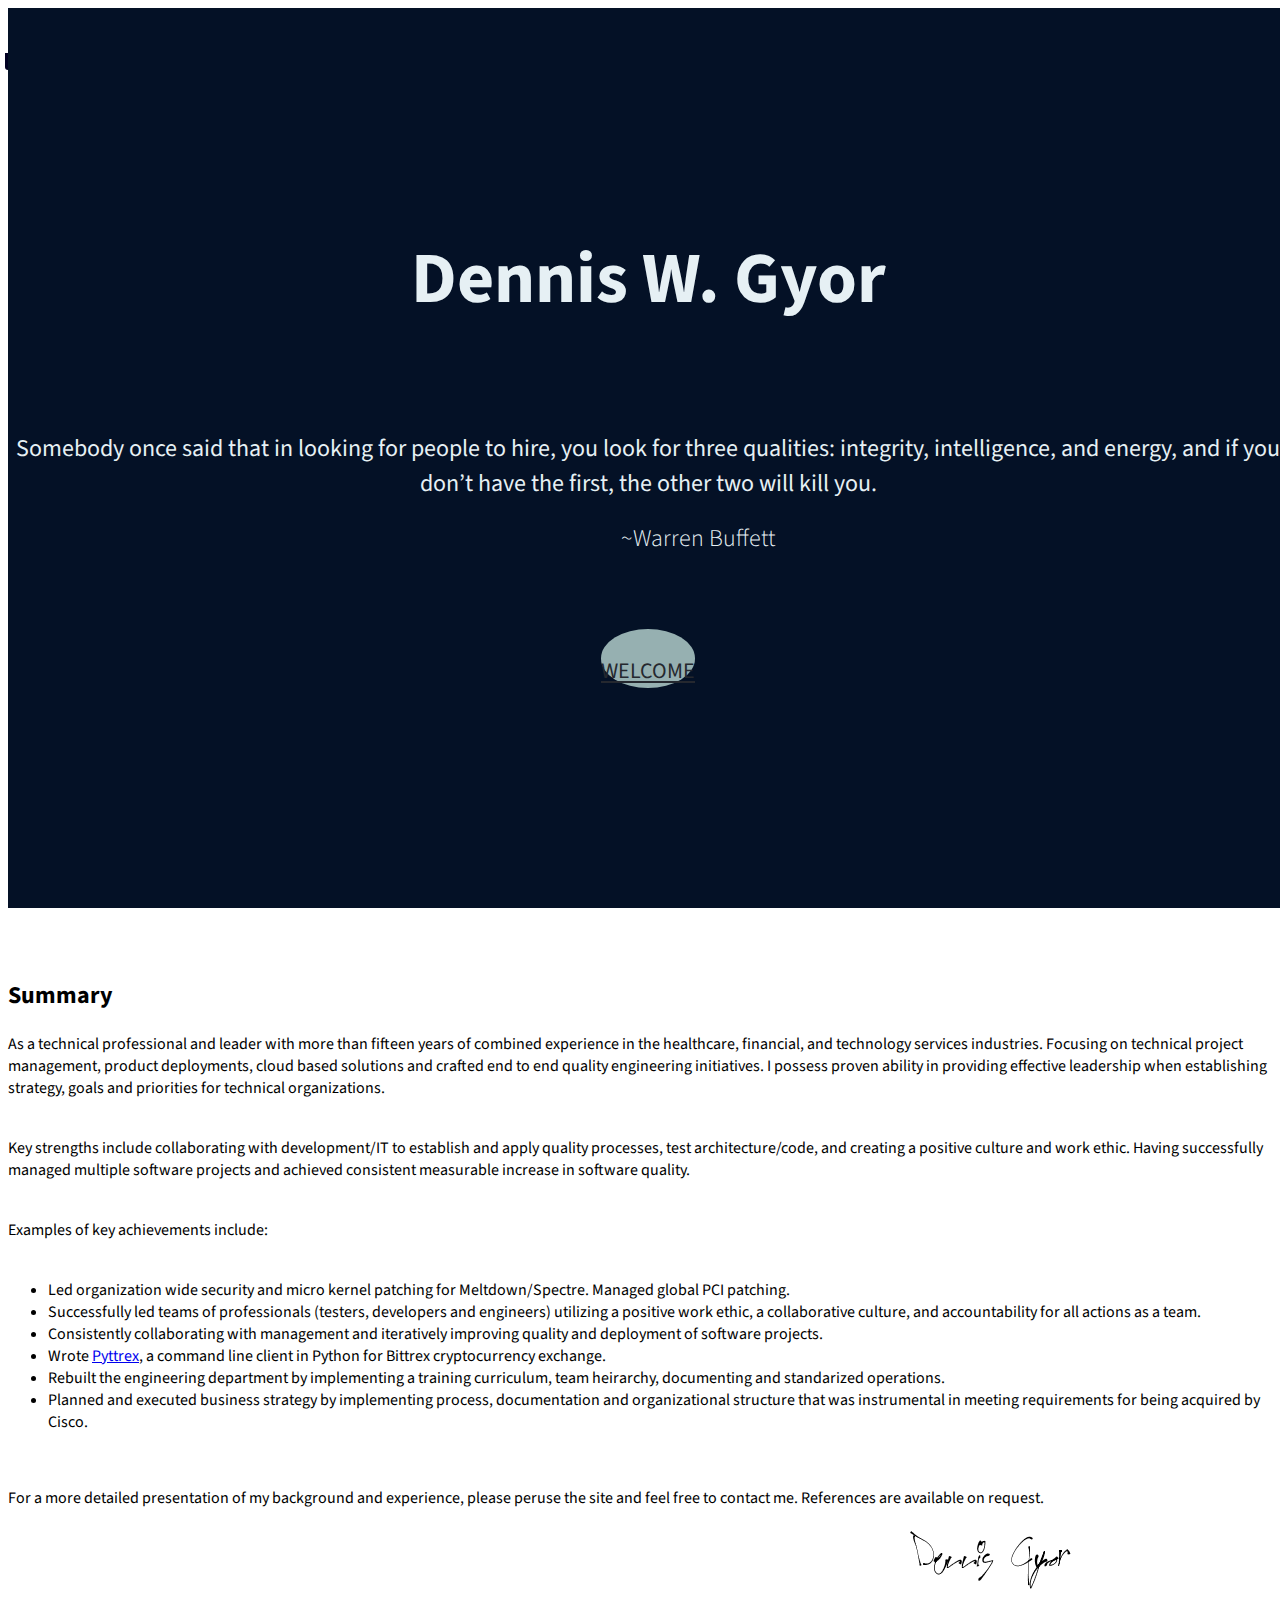
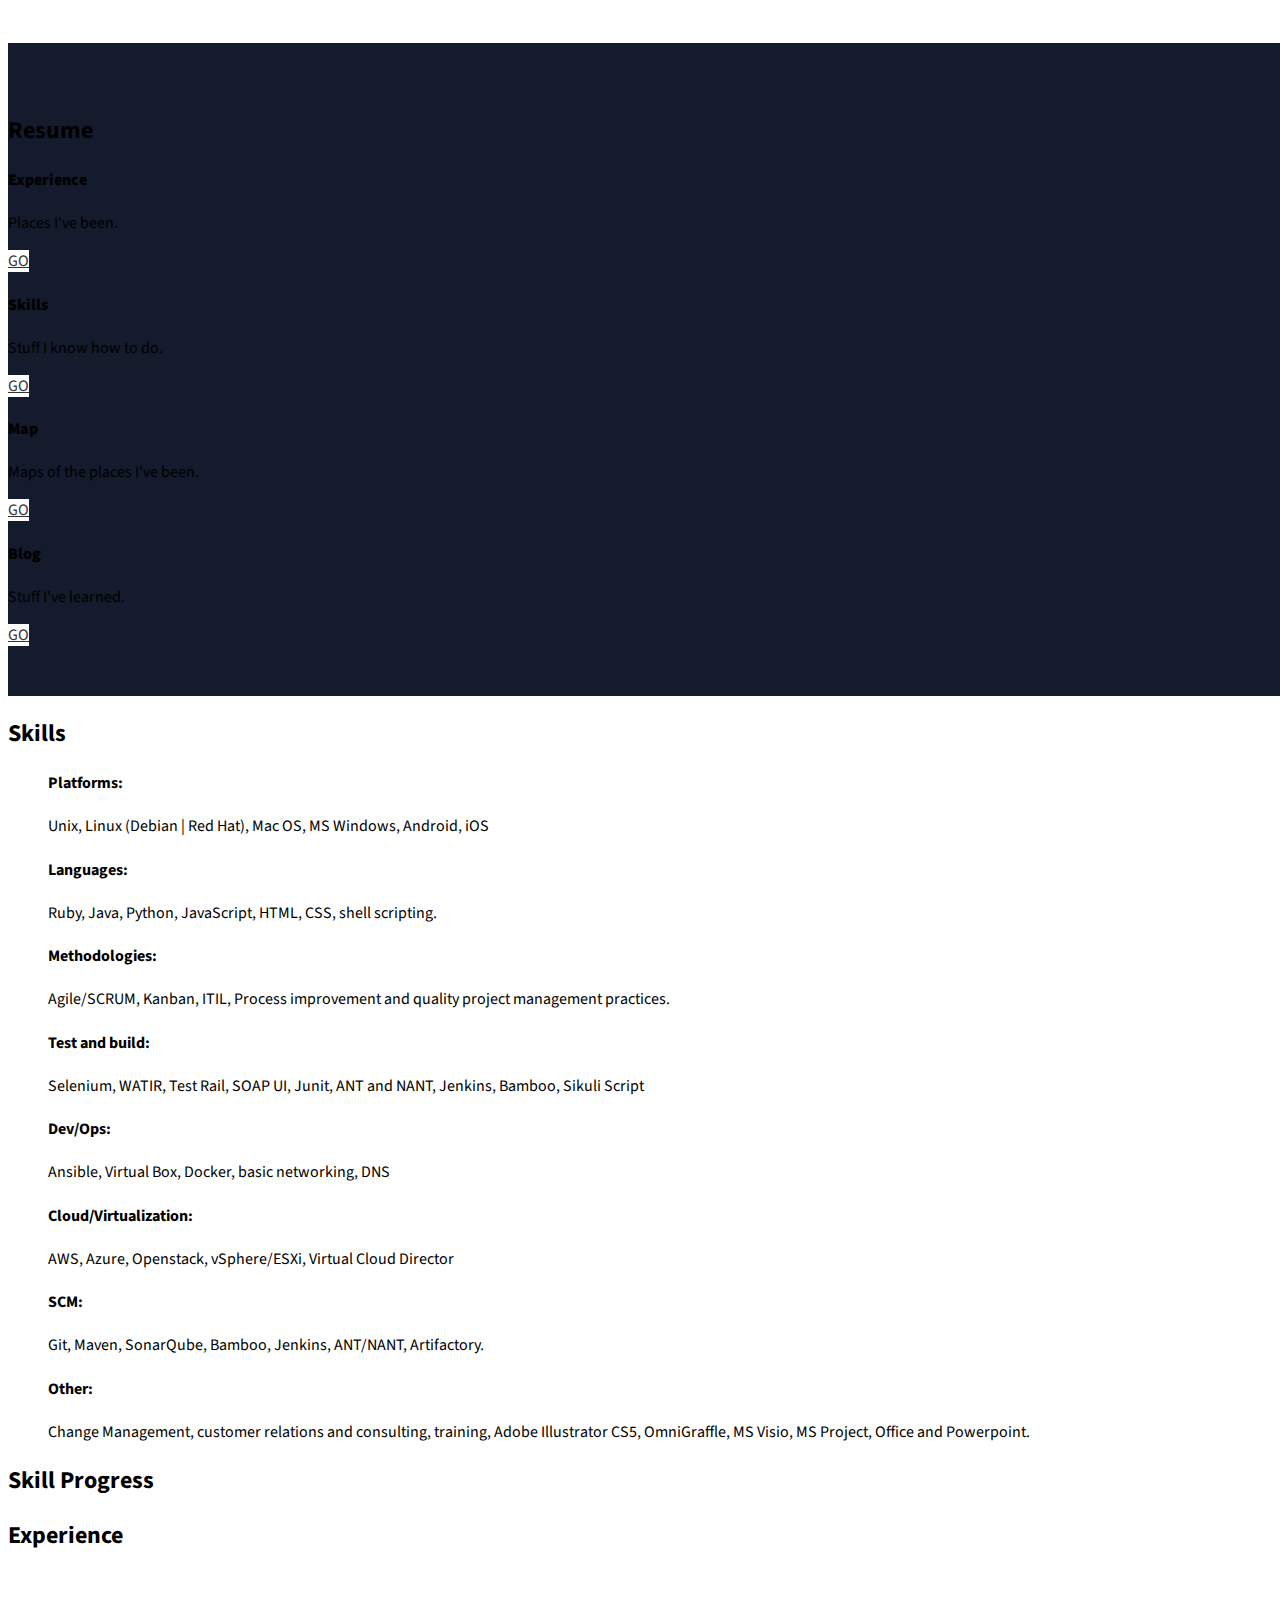
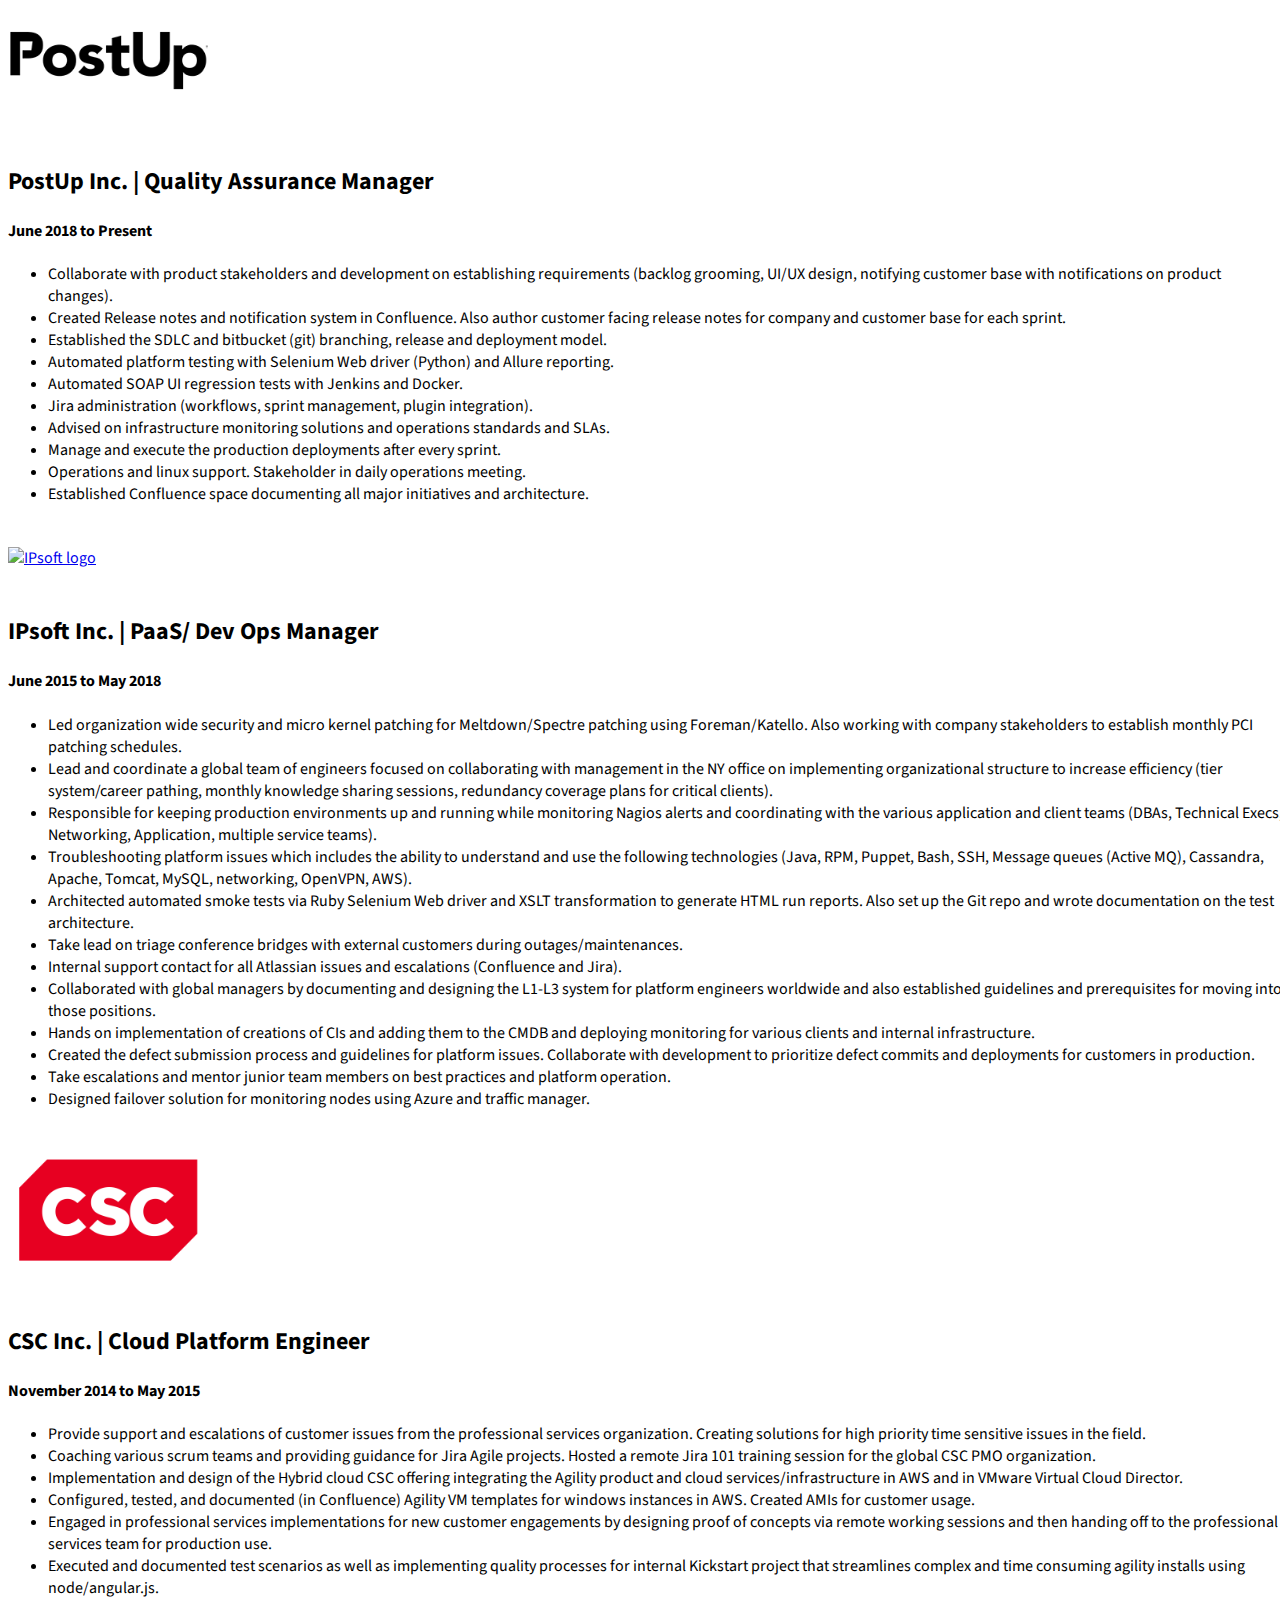
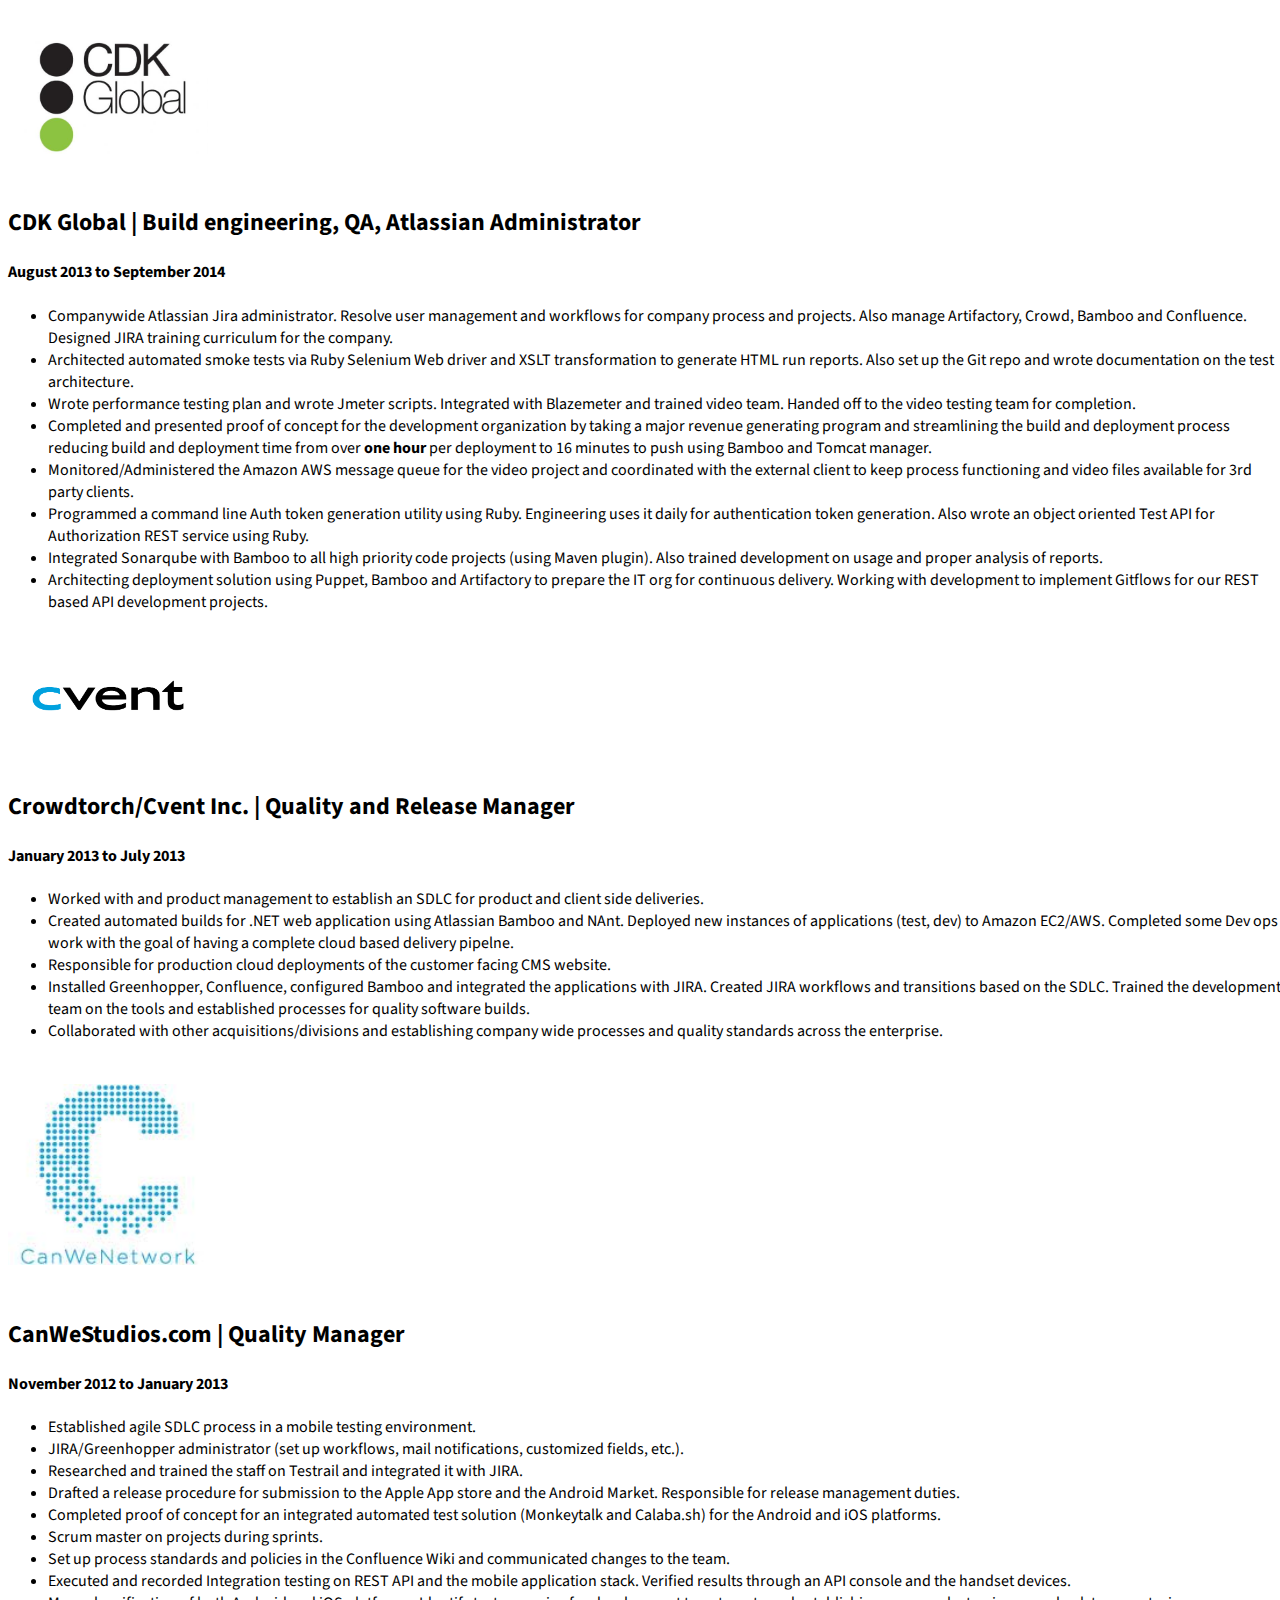
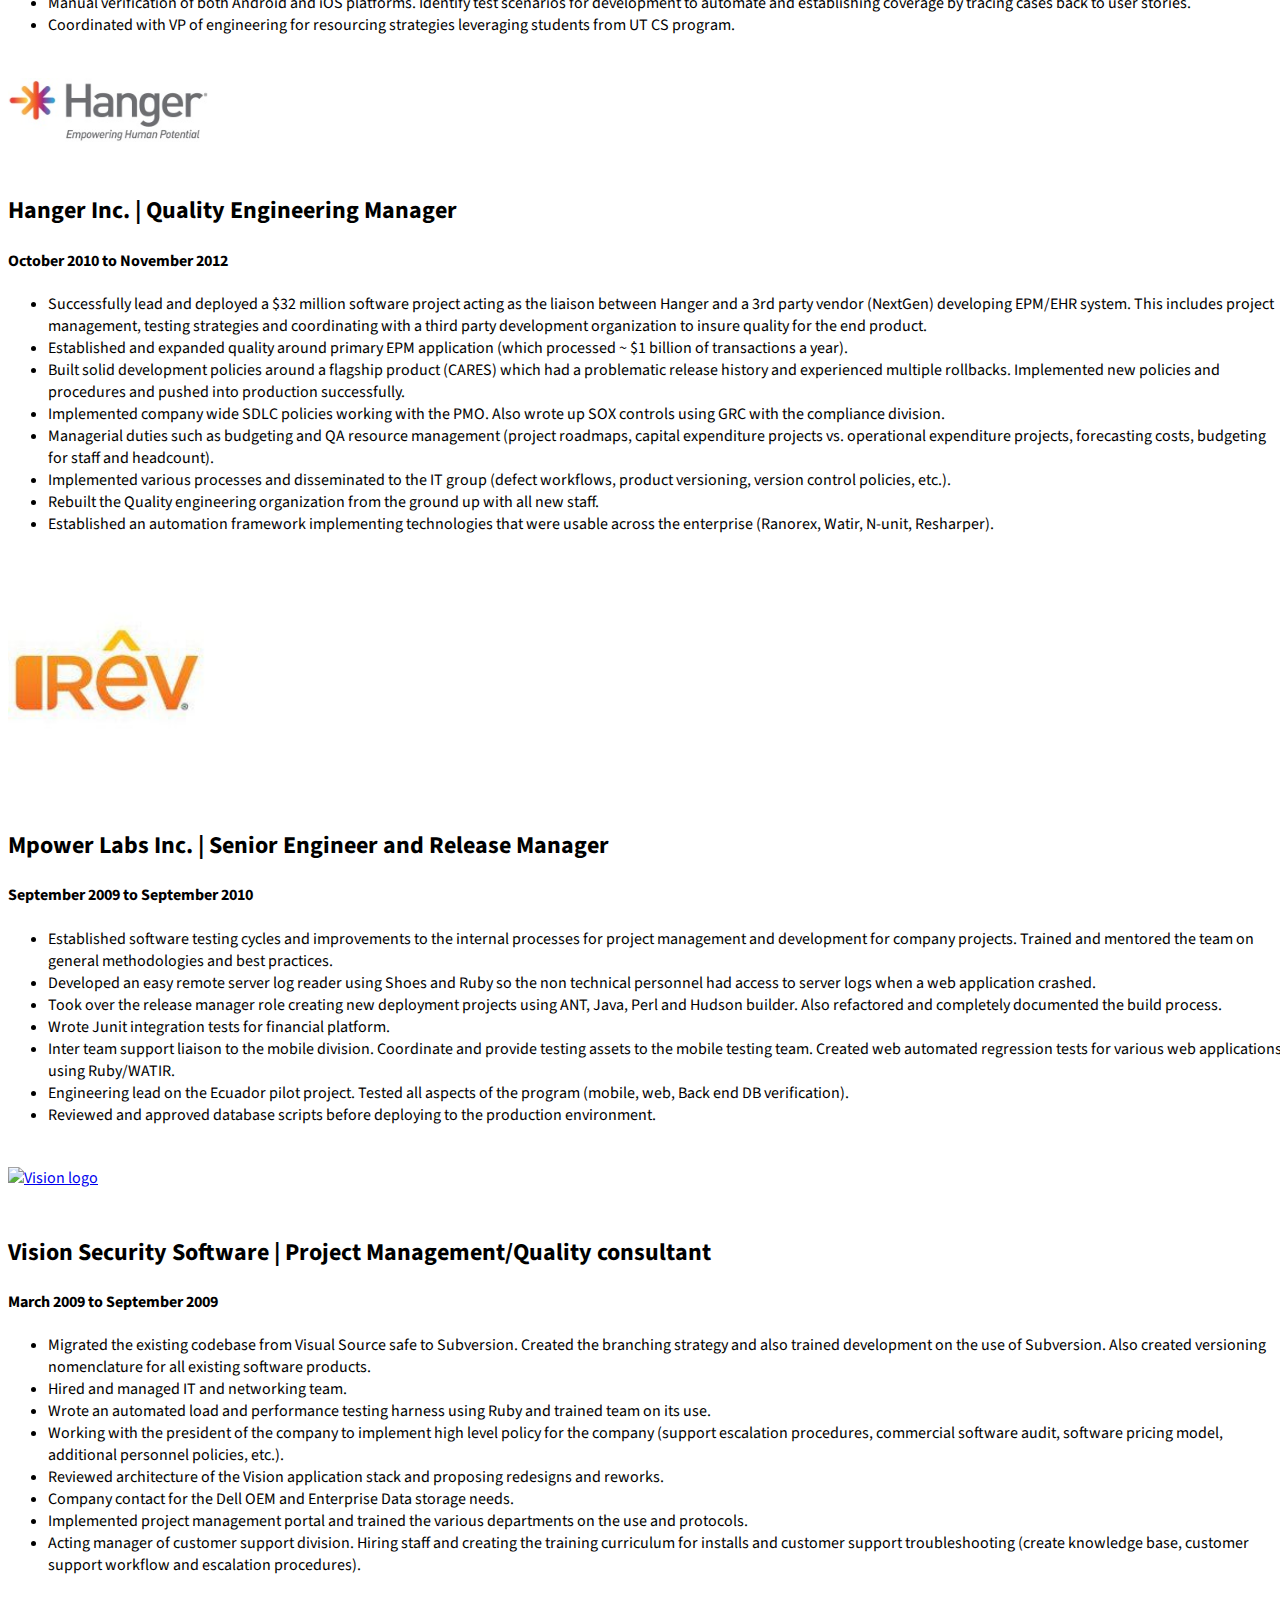
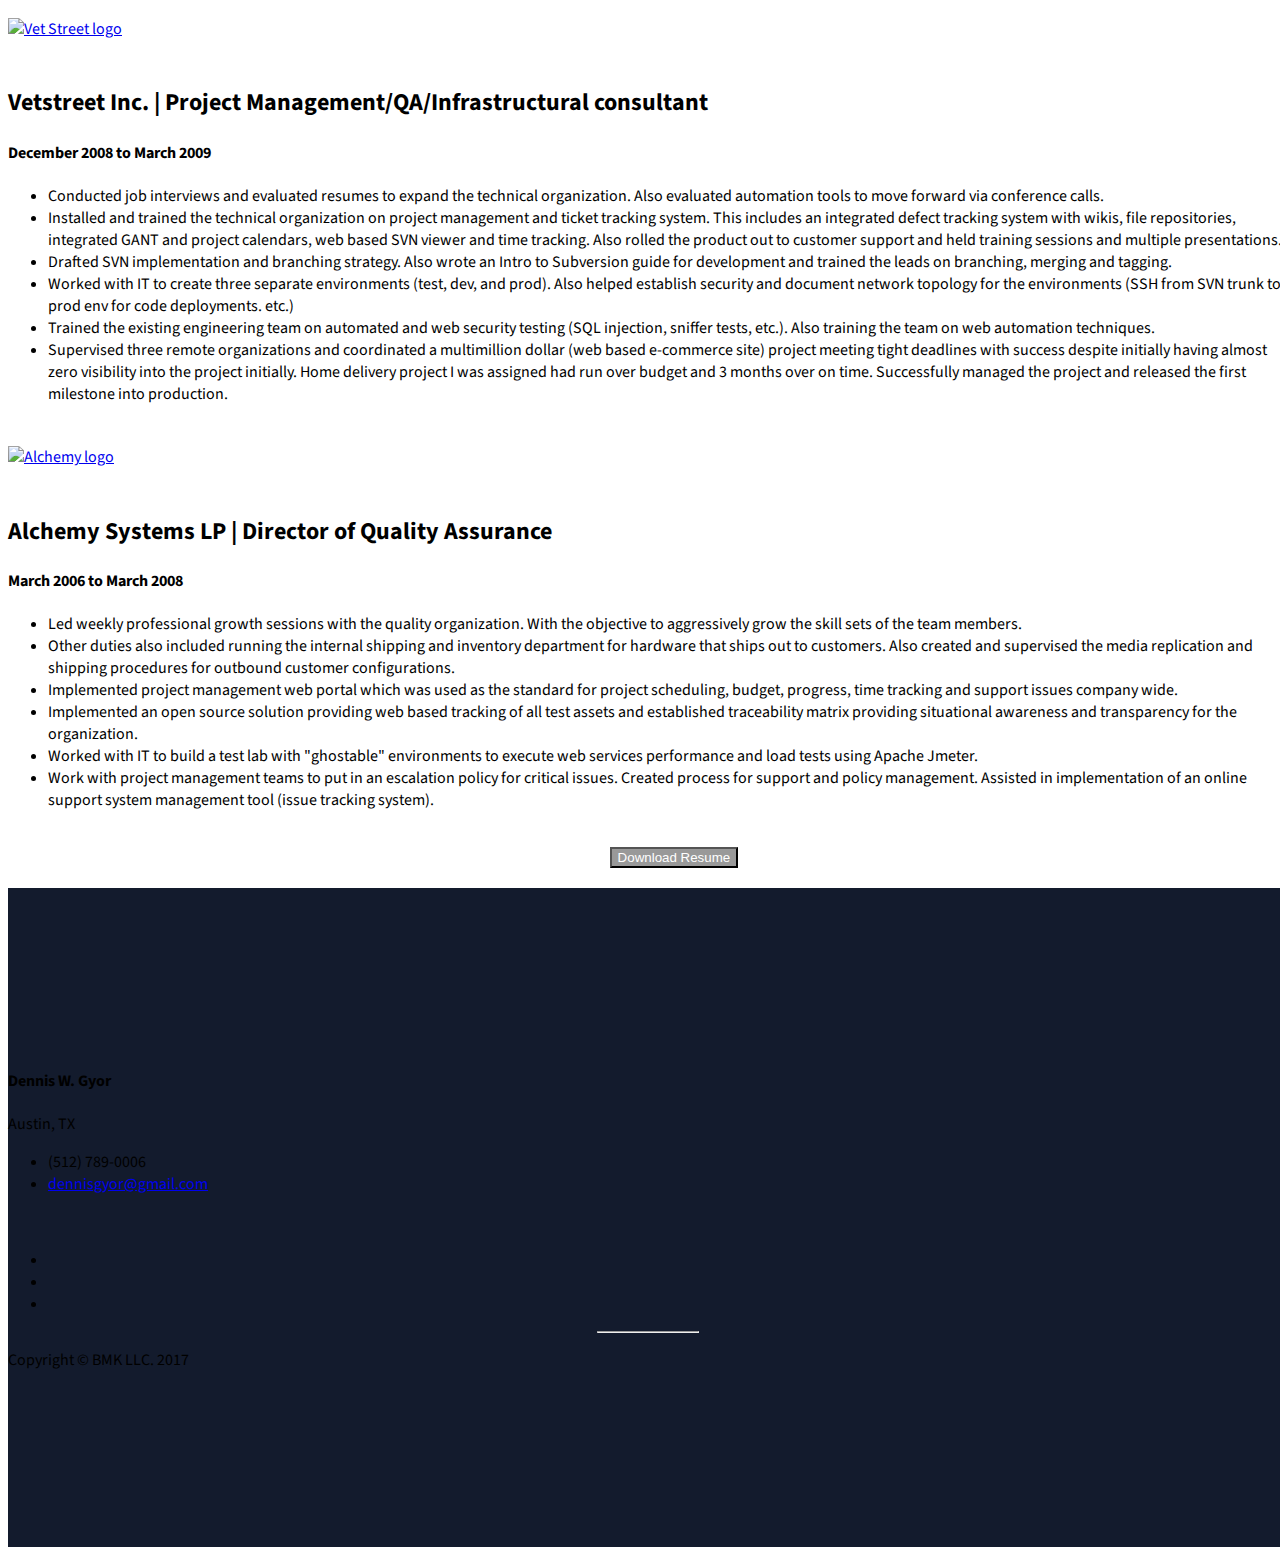
==== commit 5f3e8d54: "more updates, changed ENTER to WELCOME." ====
--- a/index.html
+++ b/index.html
@@ -92,7 +92,7 @@
                     and if you don’t have the first, the other two will kill you.</strong></h2>
                 <h2 style="padding-left: 100px;">~Warren Buffett</h2>
             </div>
-            <a href="#summary" class="btn btn-light btn-light-circle">ENTER</a>
+            <a href="#summary" class="btn btn-light btn-light-circle">WELCOME</a>
         </div>
     </header>
     <!-- Summary -->
@@ -102,11 +102,10 @@
                 <div class="col-sm-12">
                     <h2 class="text-center">Summary</h2>
                     <p>
-                        As a technical professional and leader with more than fifteen years of combined experience in the healthcare, financial, and technology services industries. I have managed projects, software product deployments, designed cloud based solutions and crafted end to end quality engineering
-                        initiatives. I have extensive experience applying leadership and establishing effective processes at start-up software companies. I am IT generalist with specialization focusing on delivering quality solutions on time and within budget. I possess proven ability in providing senior leadership in establishing IT strategy, goals,
-                        and priorities for various technical organizations.
+                        As a technical professional and leader with more than fifteen years of combined experience in the healthcare, financial, and technology services industries. Focusing on technical project management, product deployments, cloud based solutions and crafted end to end quality engineering
+                        initiatives. I possess proven ability in providing effective leadership when establishing strategy, goals and priorities for technical organizations.
                     </p>
-                    <p><br>Key strengths include collaborating with development/IT to create lightweight quality processes, test architecture and code, and creating a positive culture and work ethic. Having successfully managed multiple software projects
+                    <p><br>Key strengths include collaborating with development/IT to establish and apply quality processes, test architecture/code, and creating a positive culture and work ethic. Having successfully managed multiple software projects
                         and achieved consistent measurable increase in software quality.
                     </p>
                     <br>Examples of key achievements include:</br>
@@ -115,7 +114,7 @@
                         <li>Led organization wide security and micro kernel patching for Meltdown/Spectre. Managed global PCI patching.</li>
                         <li>Successfully led teams of professionals (testers, developers and engineers) utilizing a positive work ethic, a collaborative culture, and accountability for all actions as a team.</li>
                         <li>Consistently collaborating with management and iteratively improving quality and deployment of software projects.</li>
-                        <li>Built a continuous integration pipeline resulting in build and test optimized significantly.</li>
+                        <li>Wrote <a href="https://github.com/dennisgyor/Pyttrex">Pyttrex</a>, a command line client in Python for Bittrex cryptocurrency exchange.</li>
                         <li>Rebuilt the engineering department by implementing a training curriculum, team heirarchy, documenting and standarized operations.</li>
                         <li>Planned and executed business strategy by implementing process, documentation and organizational structure that was instrumental in meeting requirements for being acquired by Cisco.</li>
                     </ul><br>
@@ -236,16 +235,16 @@
                           <h2>PostUp Inc. | Quality Assurance Manager</h2>
                           <h4>June 2018 to Present</h4>
                               <ul>
+                                  <li>Collaborate with product stakeholders and development on establishing requirements (backlog grooming, UI/UX design, notifying customer base with notifications on product changes).</li>
+                                  <li>Created Release notes and notification system in Confluence. Also author customer facing release notes for company and customer base for each sprint.</li>
                                   <li>Established the SDLC and bitbucket (git) branching, release and deployment model.</li>
                                   <li>Automated platform testing with Selenium Web driver (Python) and Allure reporting.</li>
                                   <li>Automated SOAP UI regression tests with Jenkins and Docker.</li>
-                                  <li>Technical Project Management and Jira administration.</li>
-                                  <li>Wrote database automation scripts with Python.</li>
+                                  <li>Jira administration (workflows, sprint management, plugin integration).</li>
                                   <li>Advised on infrastructure monitoring solutions and operations standards and SLAs.</li>
                                   <li>Manage and execute the production deployments after every sprint.</li>
                                   <li>Operations and linux support. Stakeholder in daily operations meeting.</li>
                                   <li>Established Confluence space documenting all major initiatives and architecture.</li>
-                                  <li>Created Release notes and notification system in Confluence. Also author customer facing release notes for company and customer base for each sprint.</li>
                               </ul>
                       </div>
                   </div>
@@ -267,7 +266,6 @@
                                     <li>Internal support contact for all Atlassian issues and escalations (Confluence and Jira).</li>
                                     <li>Collaborated with global managers by documenting and designing the L1-L3 system for platform engineers worldwide and also established guidelines and prerequisites for moving into those positions.</li>
                                     <li>Hands on implementation of creations of CIs and adding them to the CMDB and deploying monitoring for various clients and internal infrastructure.</li>
-                                    <li>Wrote a load testing script for REST API calls utilizing Python for use in a high priority customer troubleshooting effort.</li>
                                     <li>Created the defect submission process and guidelines for platform issues. Collaborate with development to prioritize defect commits and deployments for customers in production.</li>
                                     <li>Take escalations and mentor junior team members on best practices and platform operation.</li>
                                     <li>Designed failover solution for monitoring nodes using Azure and traffic manager.</li>
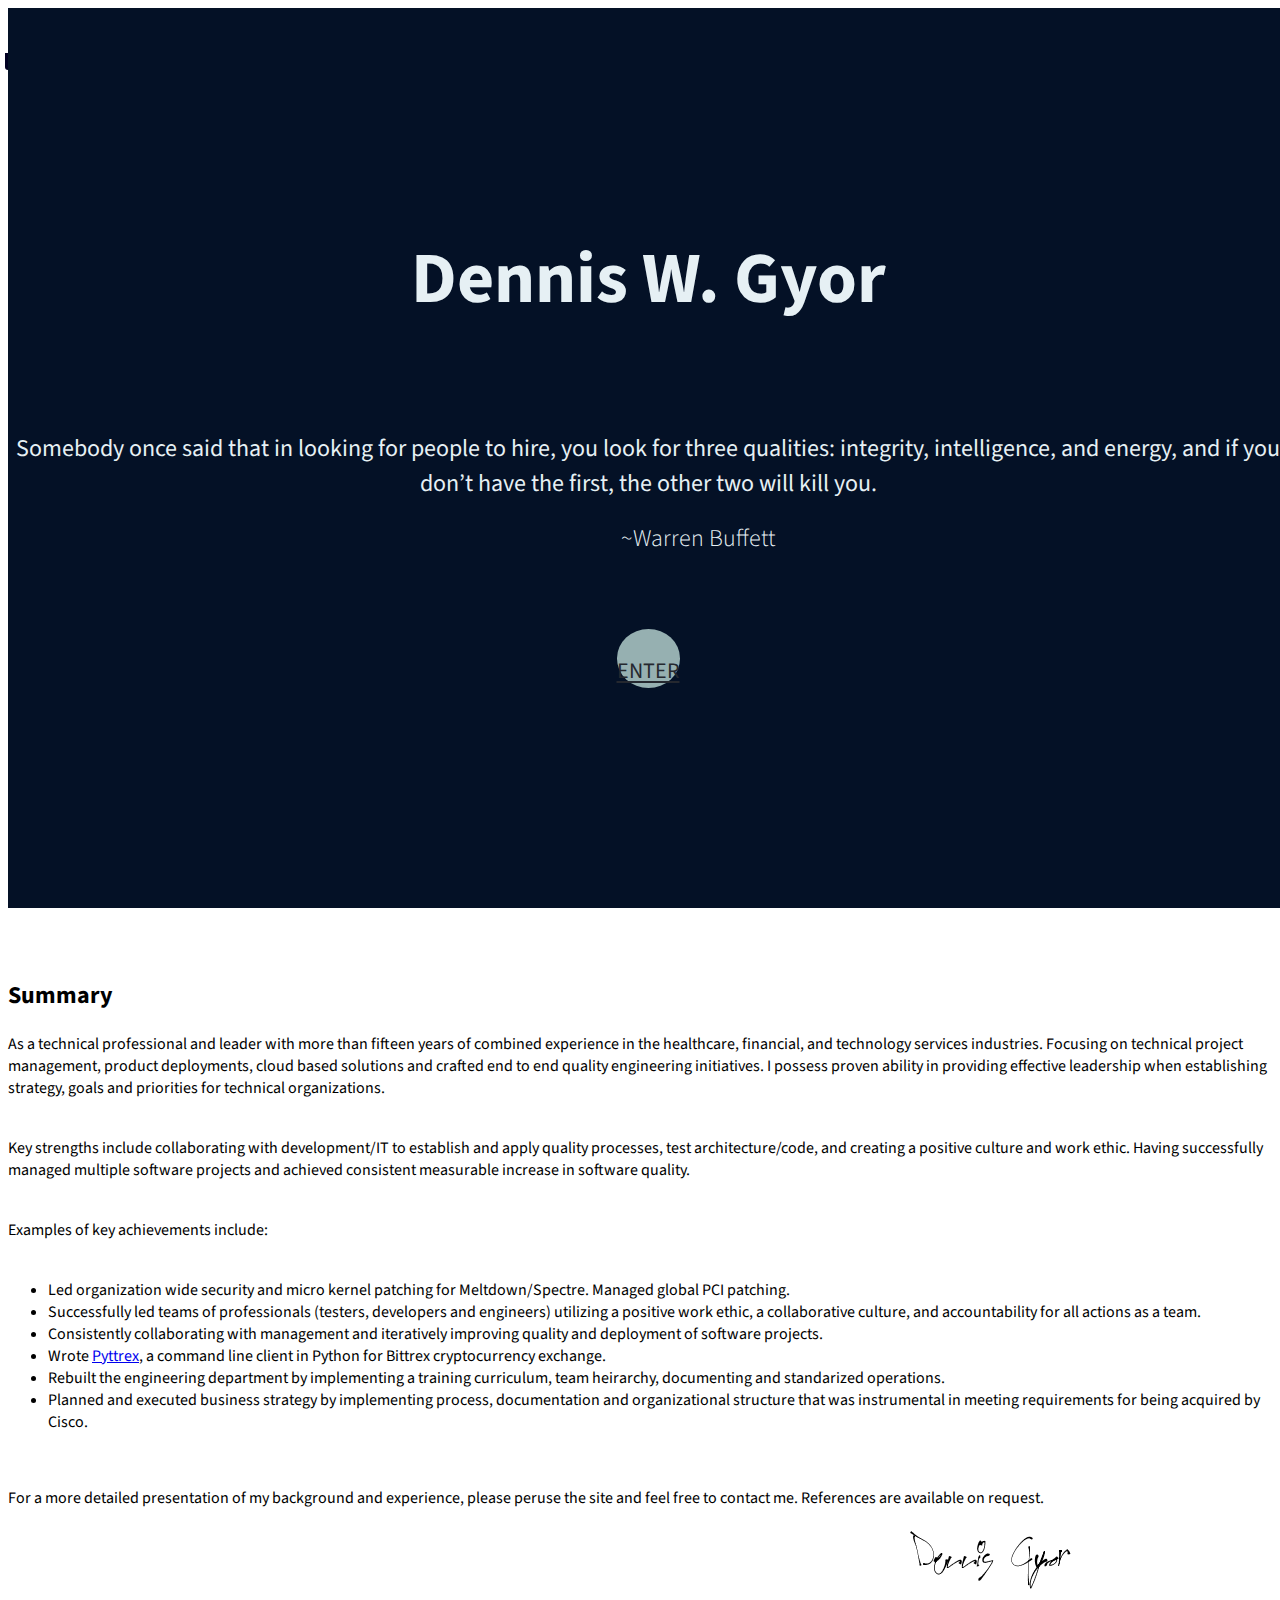
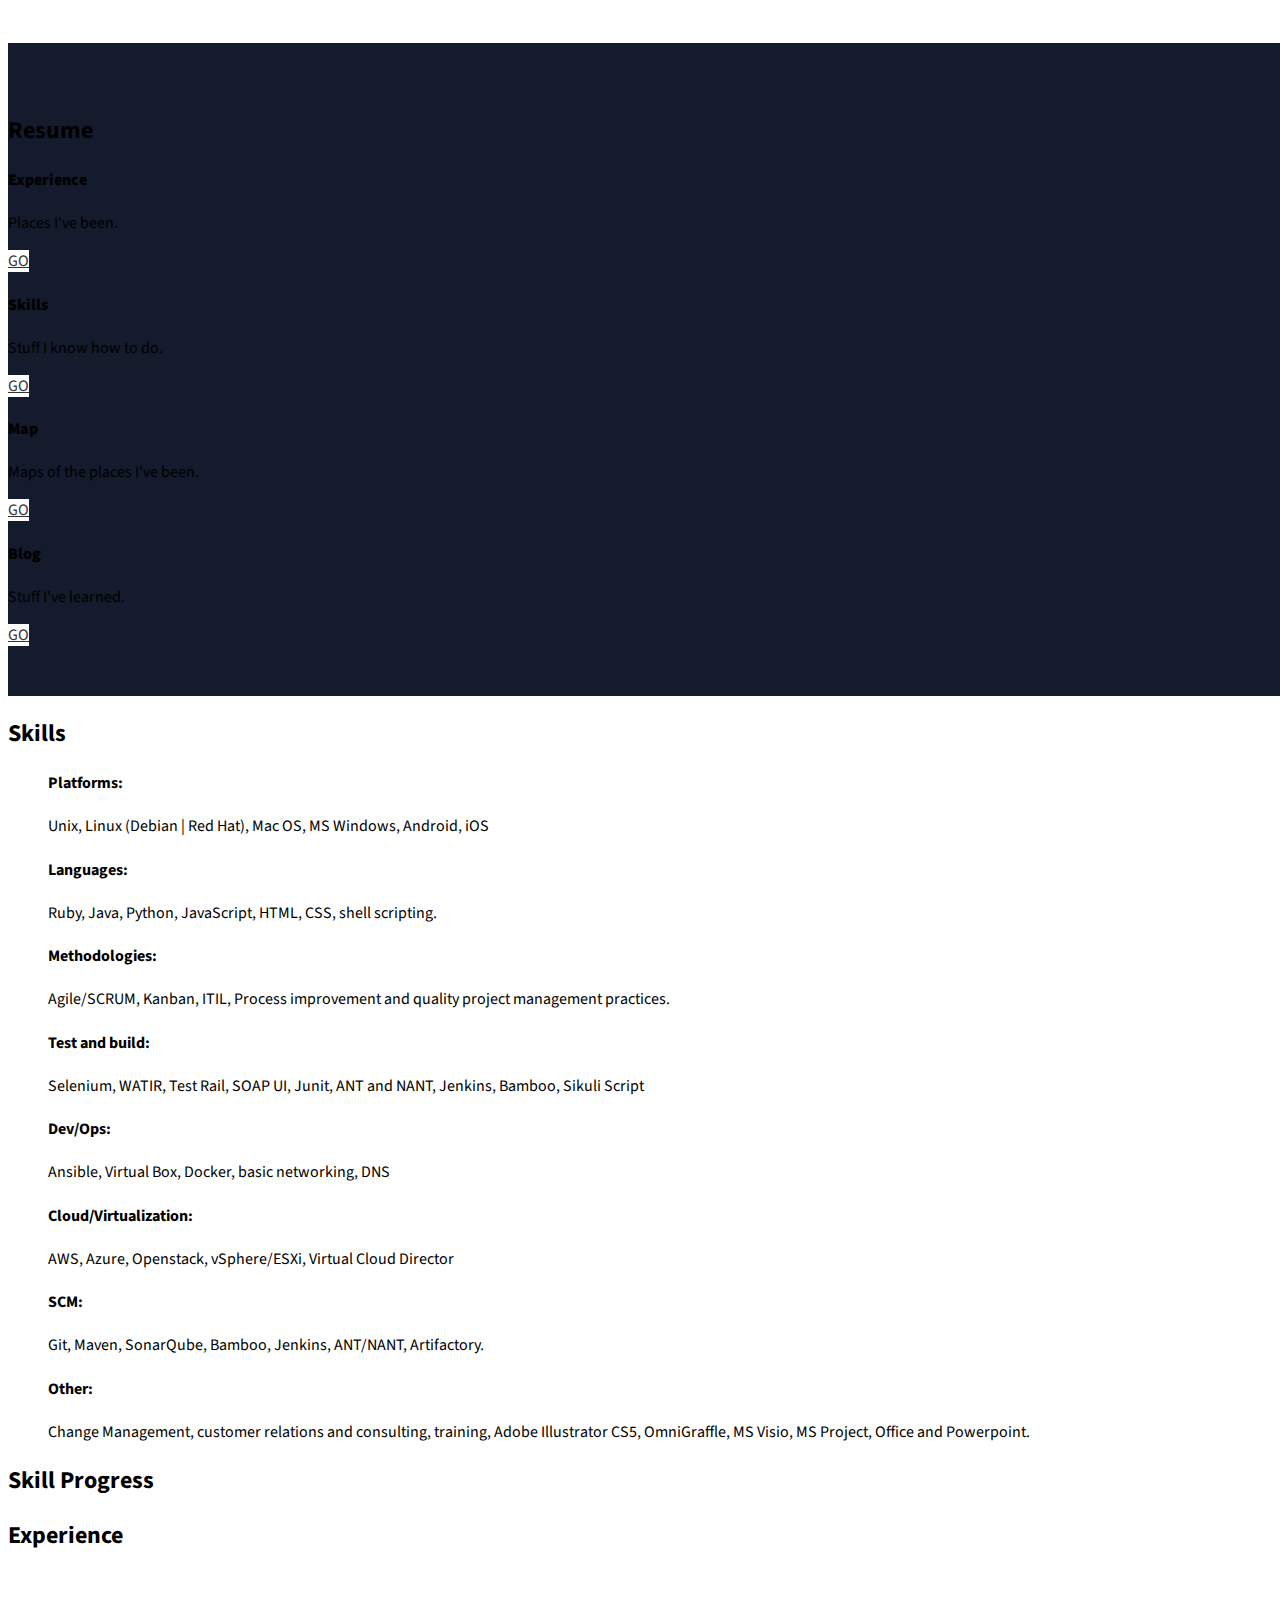
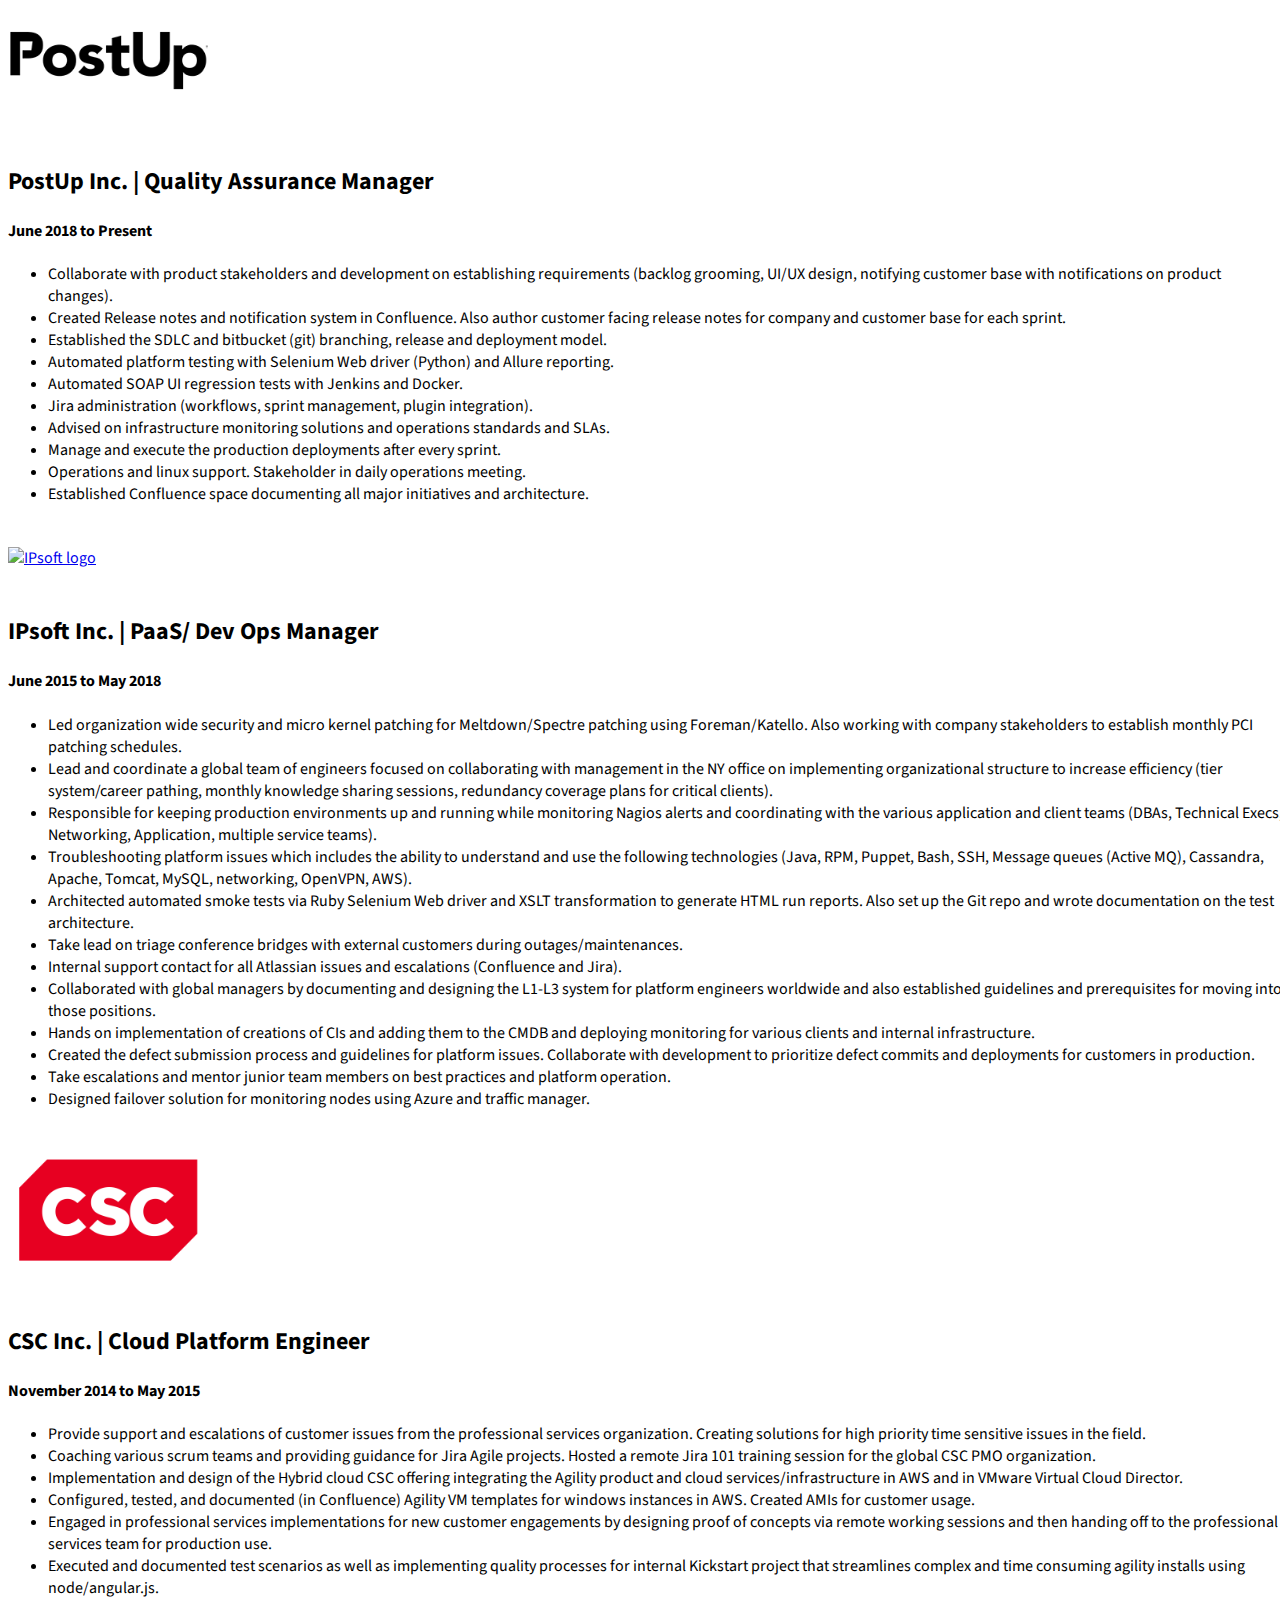
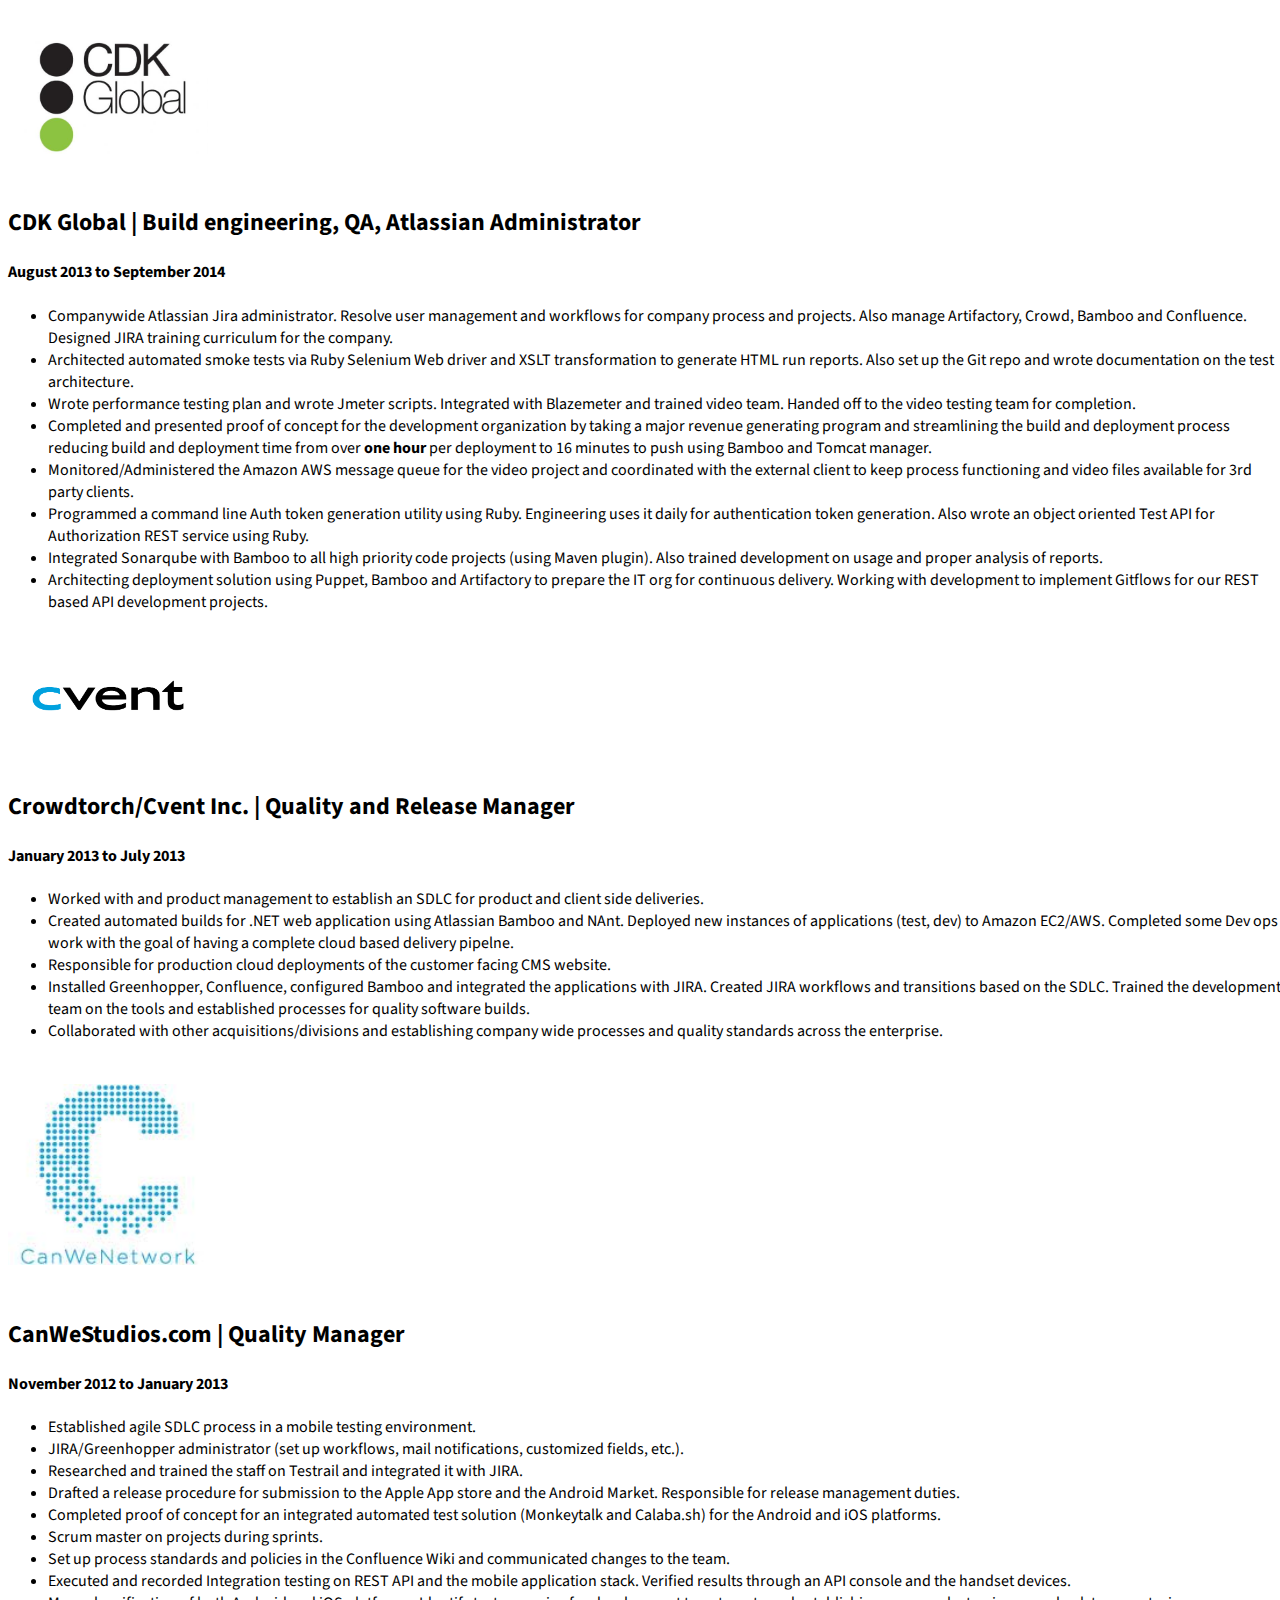
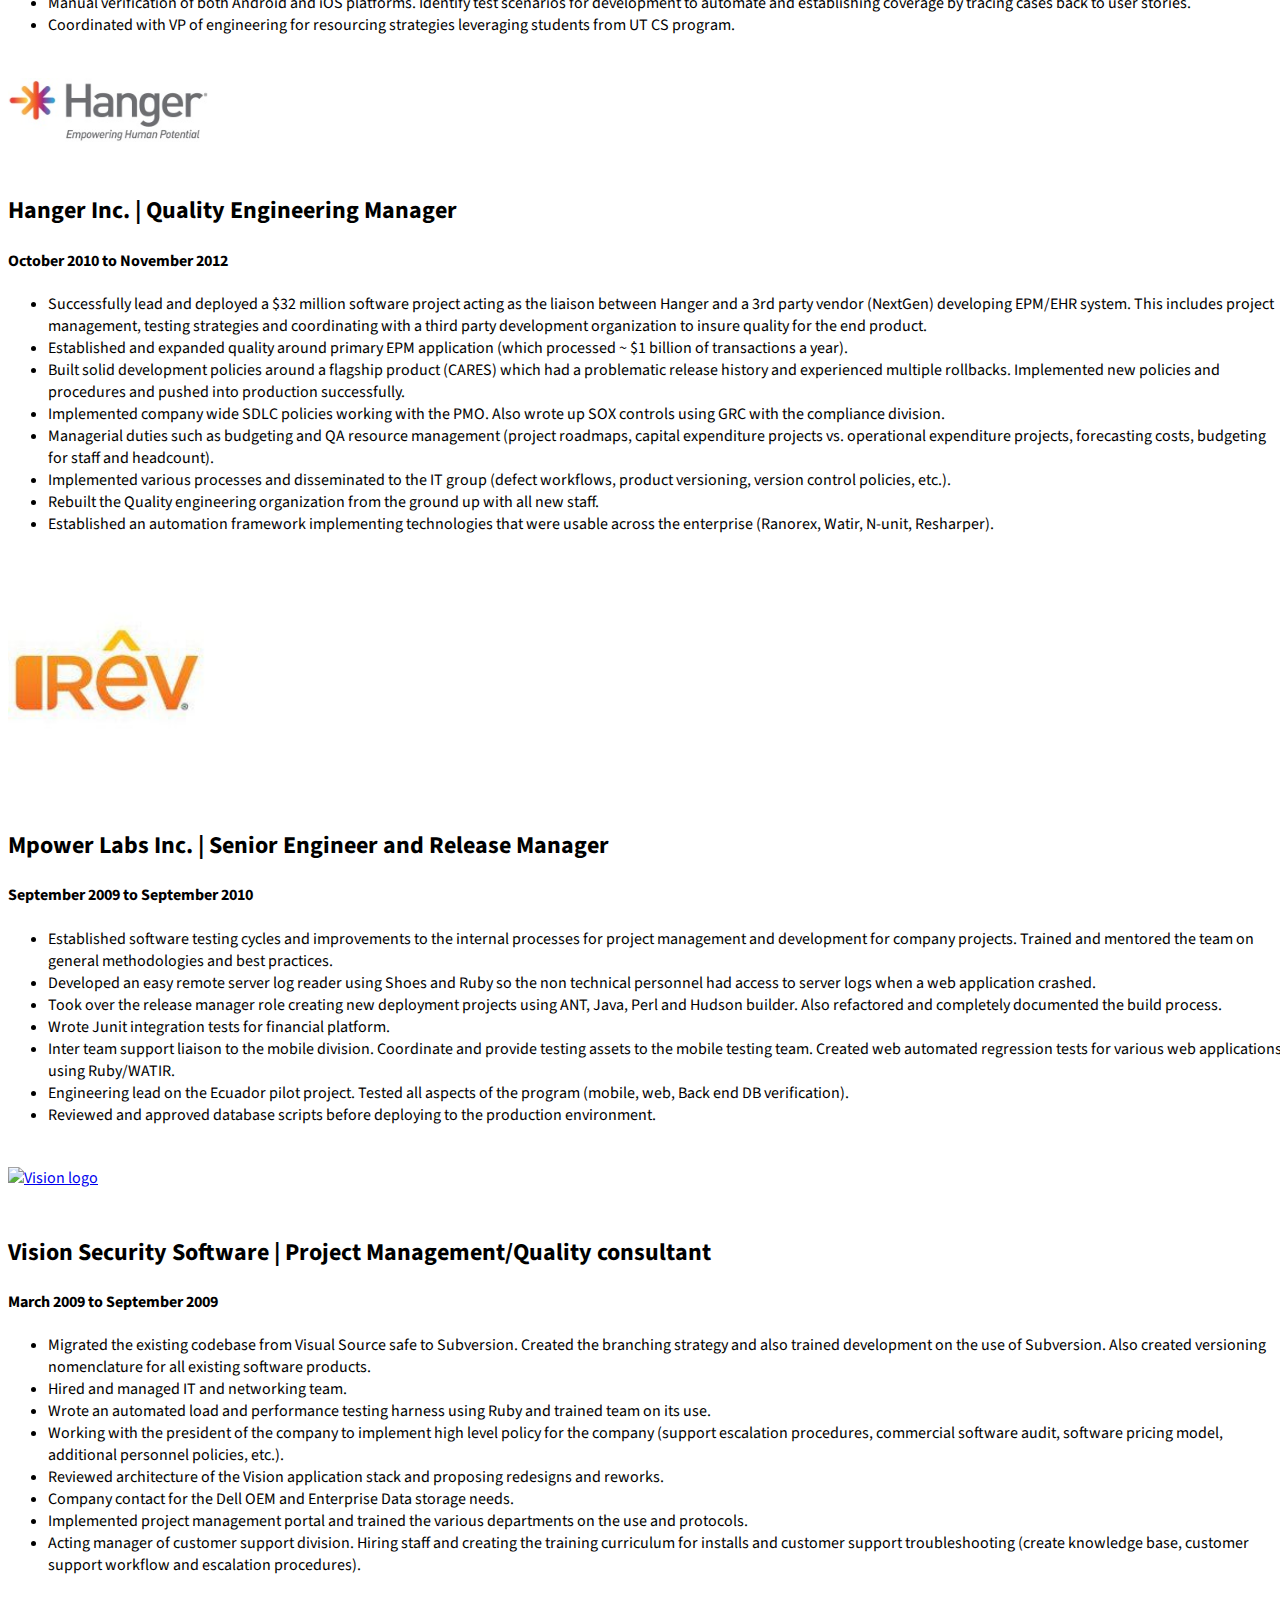
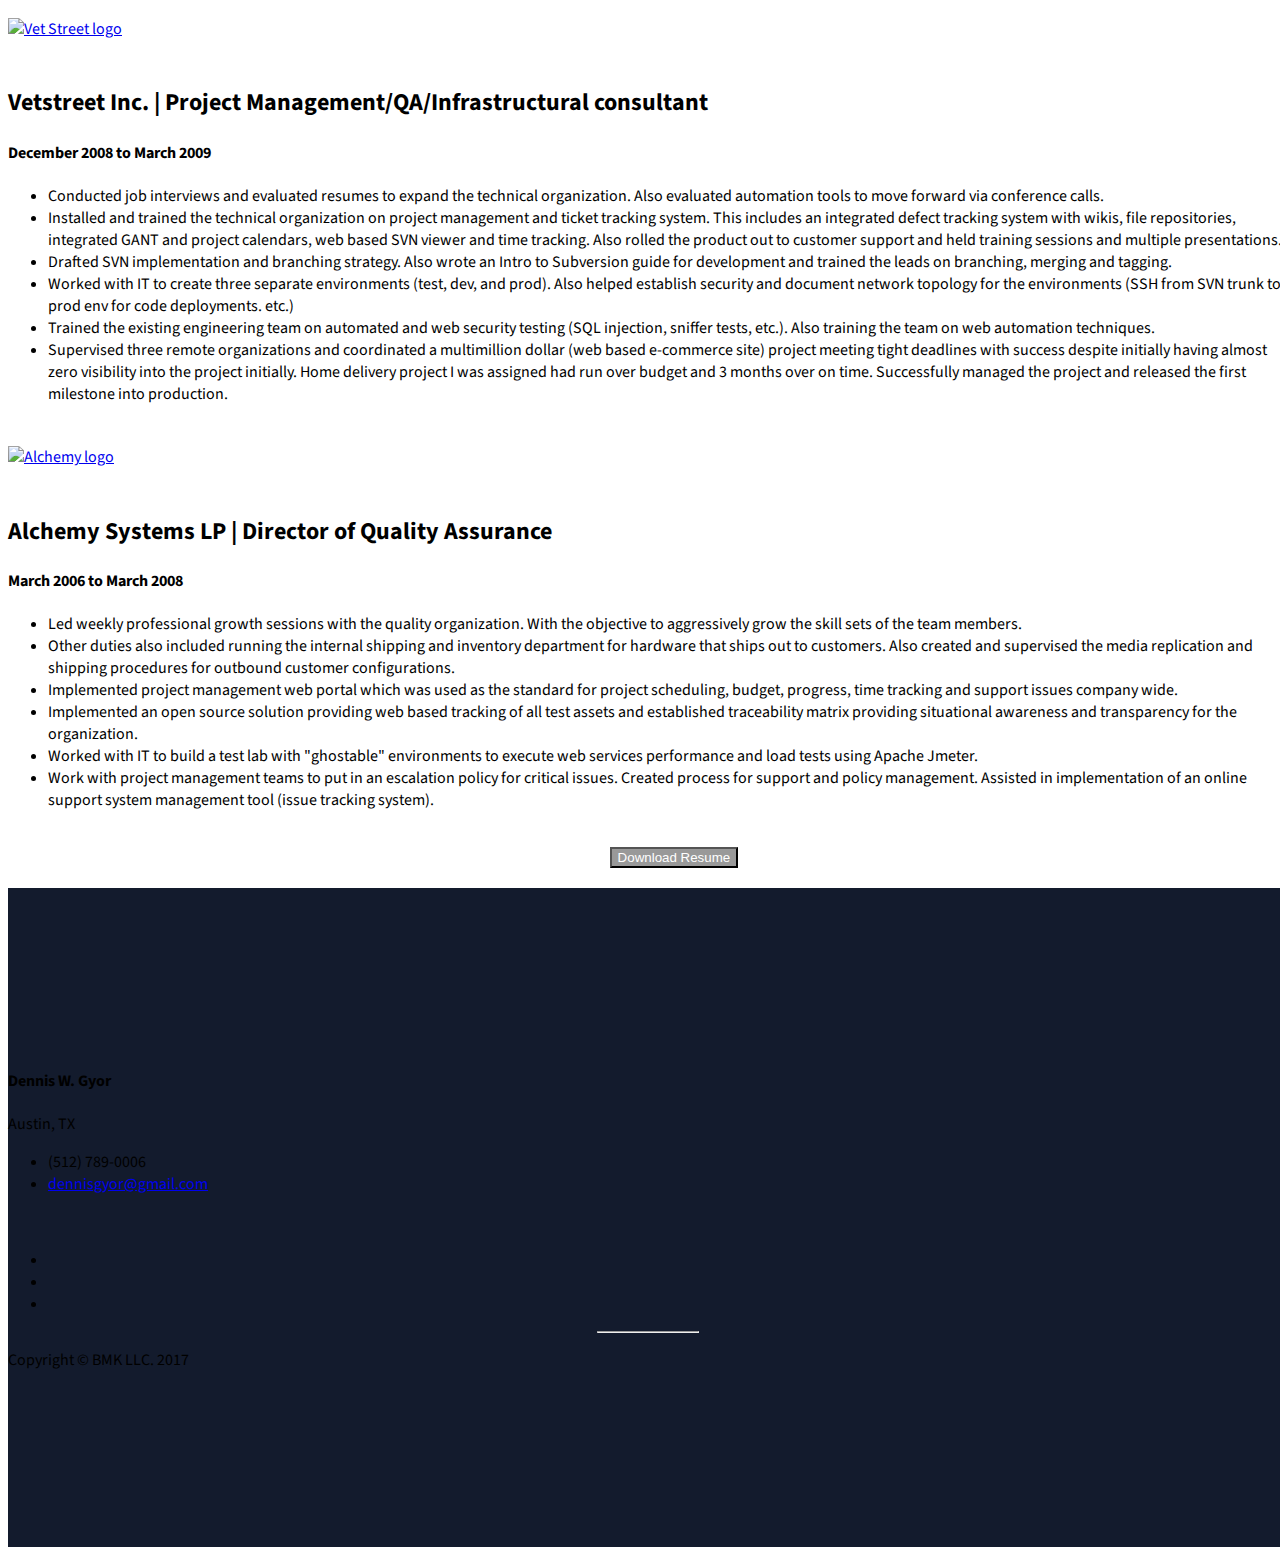
==== commit d3585257: "changed back to ENTER." ====
--- a/index.html
+++ b/index.html
@@ -92,7 +92,7 @@
                     and if you don’t have the first, the other two will kill you.</strong></h2>
                 <h2 style="padding-left: 100px;">~Warren Buffett</h2>
             </div>
-            <a href="#summary" class="btn btn-light btn-light-circle">WELCOME</a>
+            <a href="#summary" class="btn btn-light btn-light-circle">ENTER</a>
         </div>
     </header>
     <!-- Summary -->
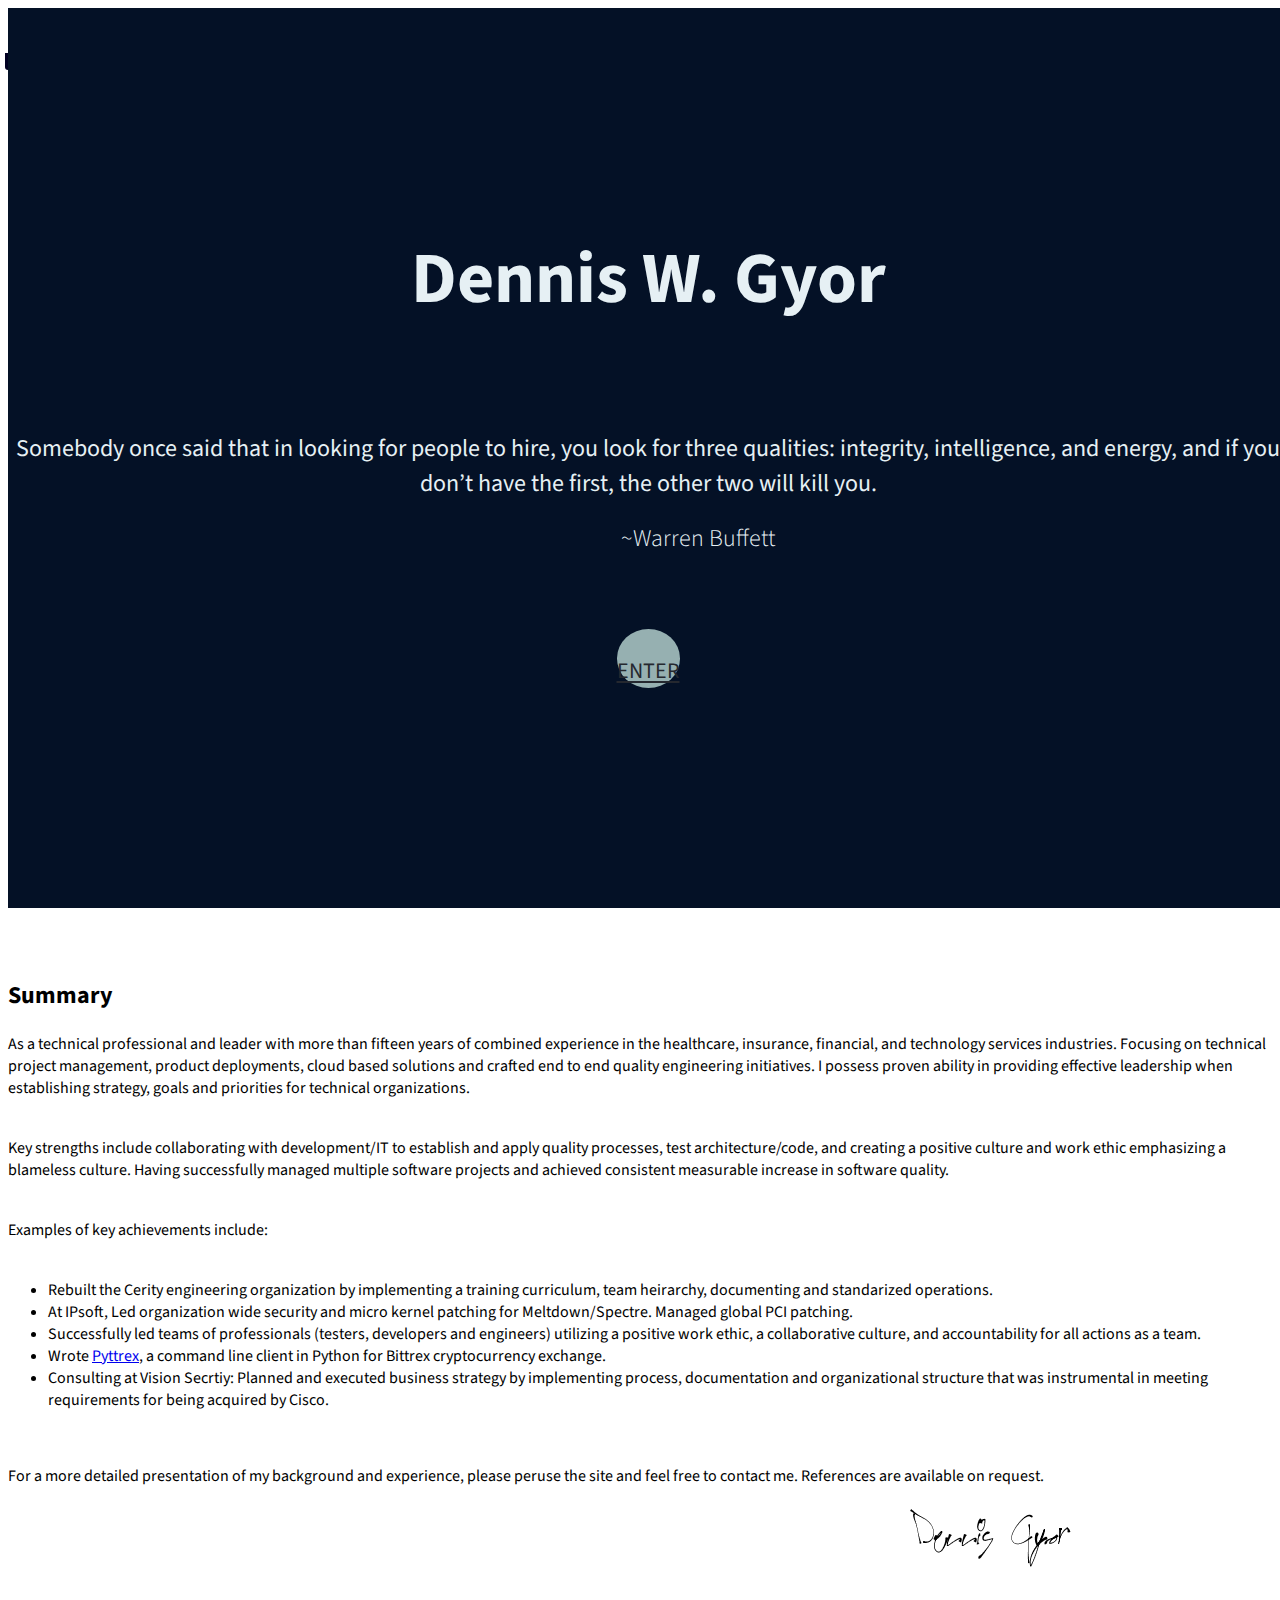
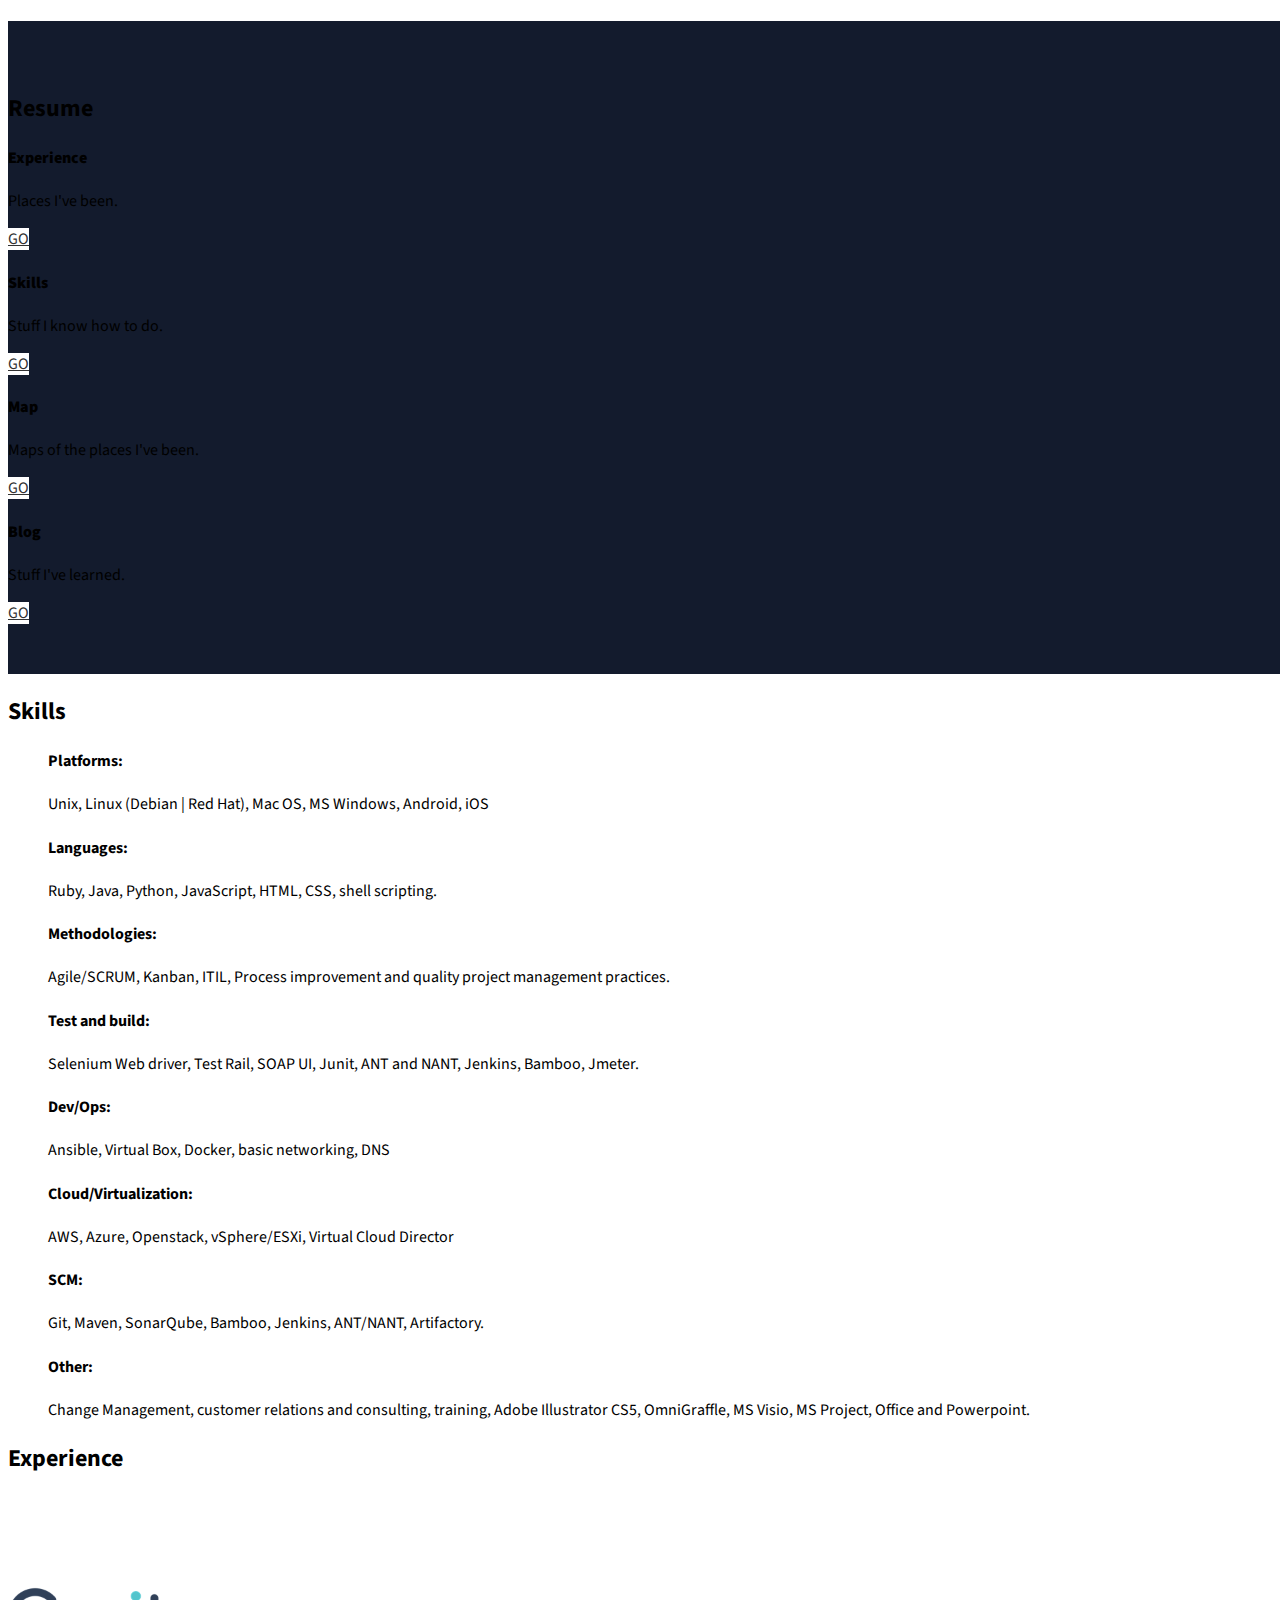
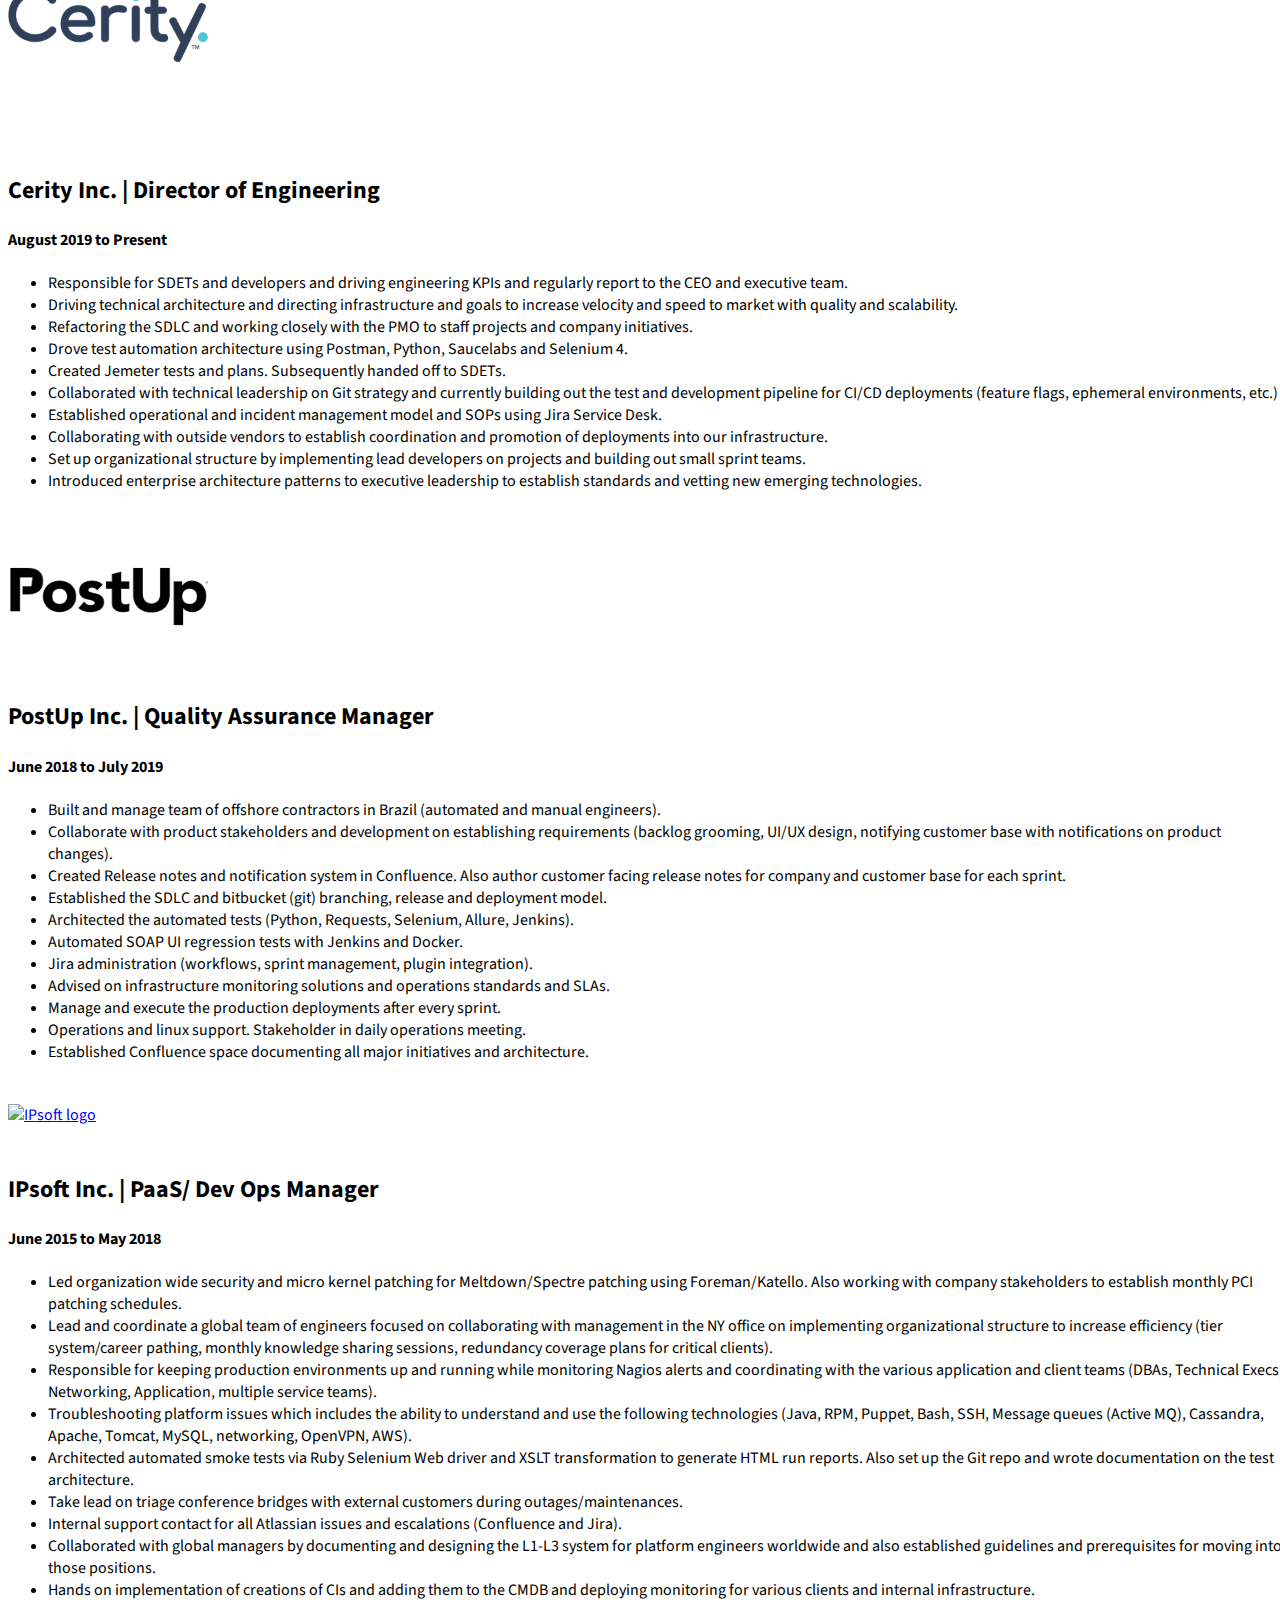
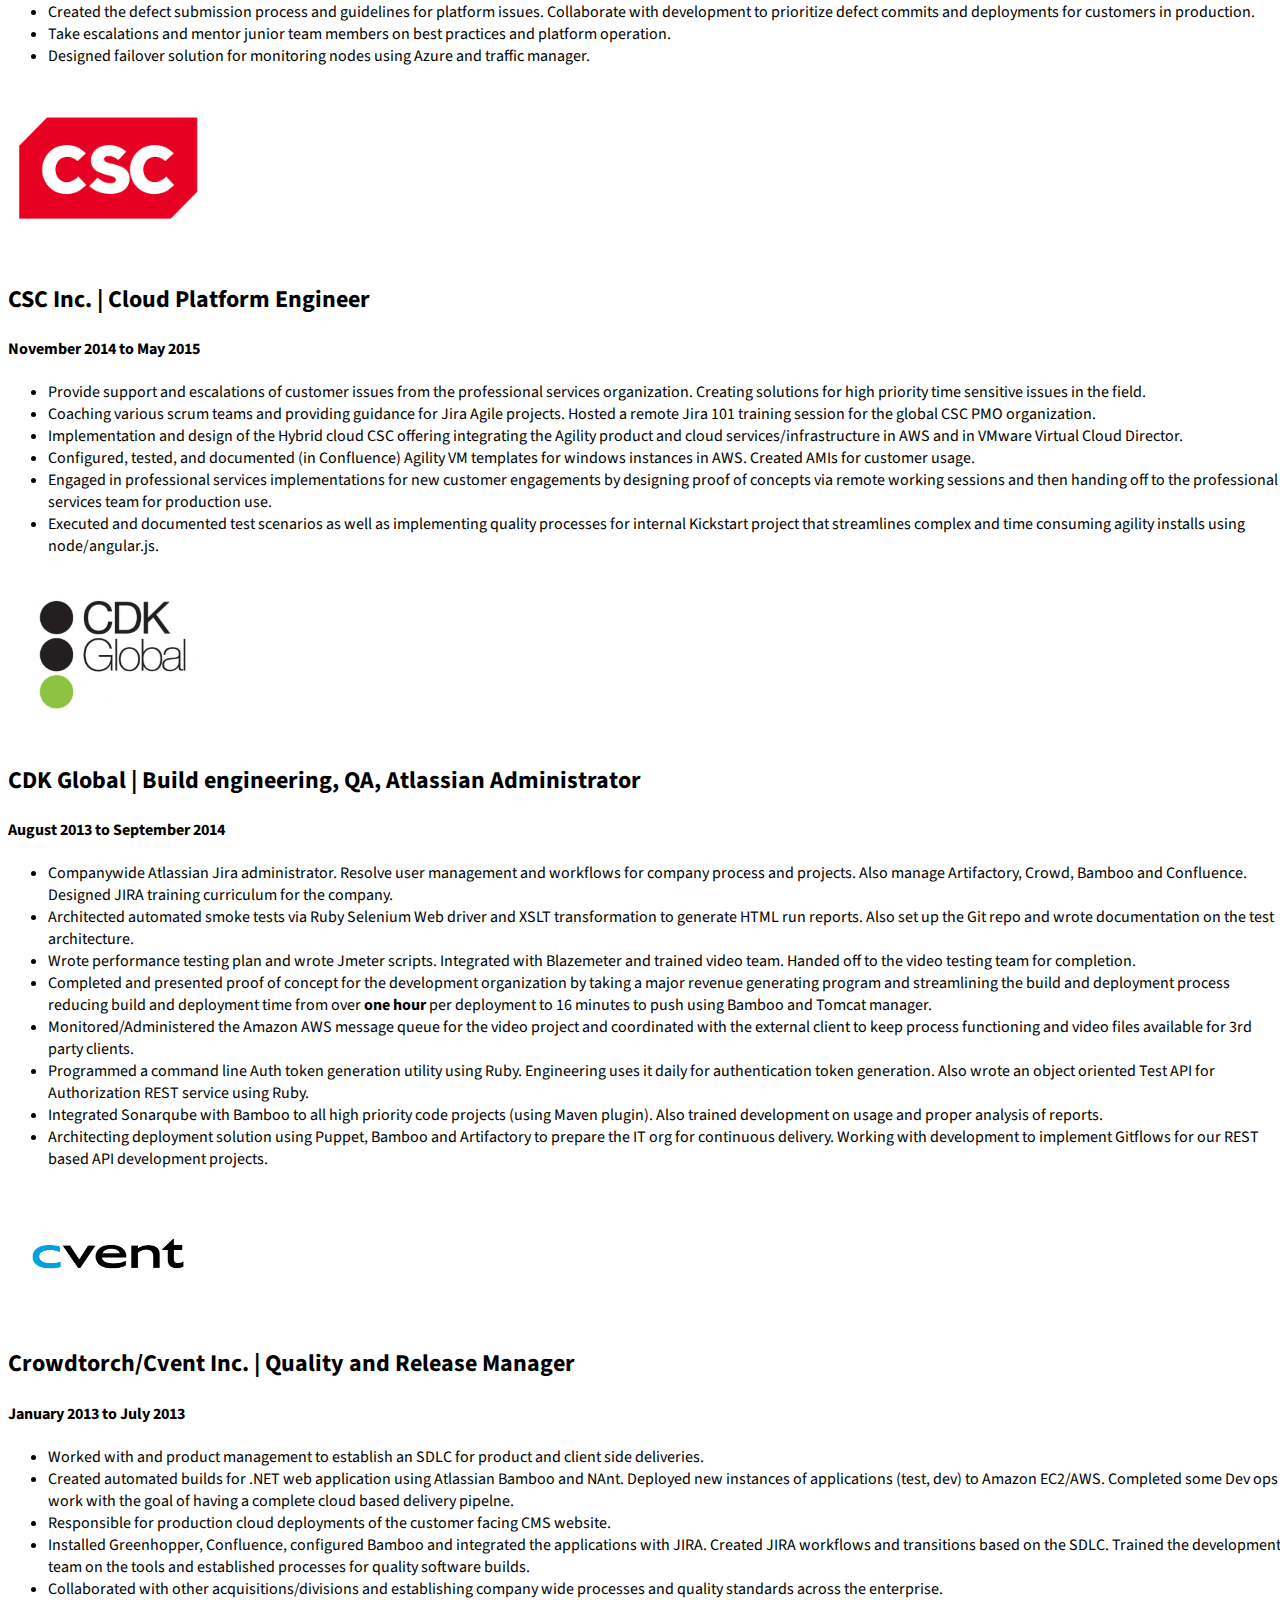
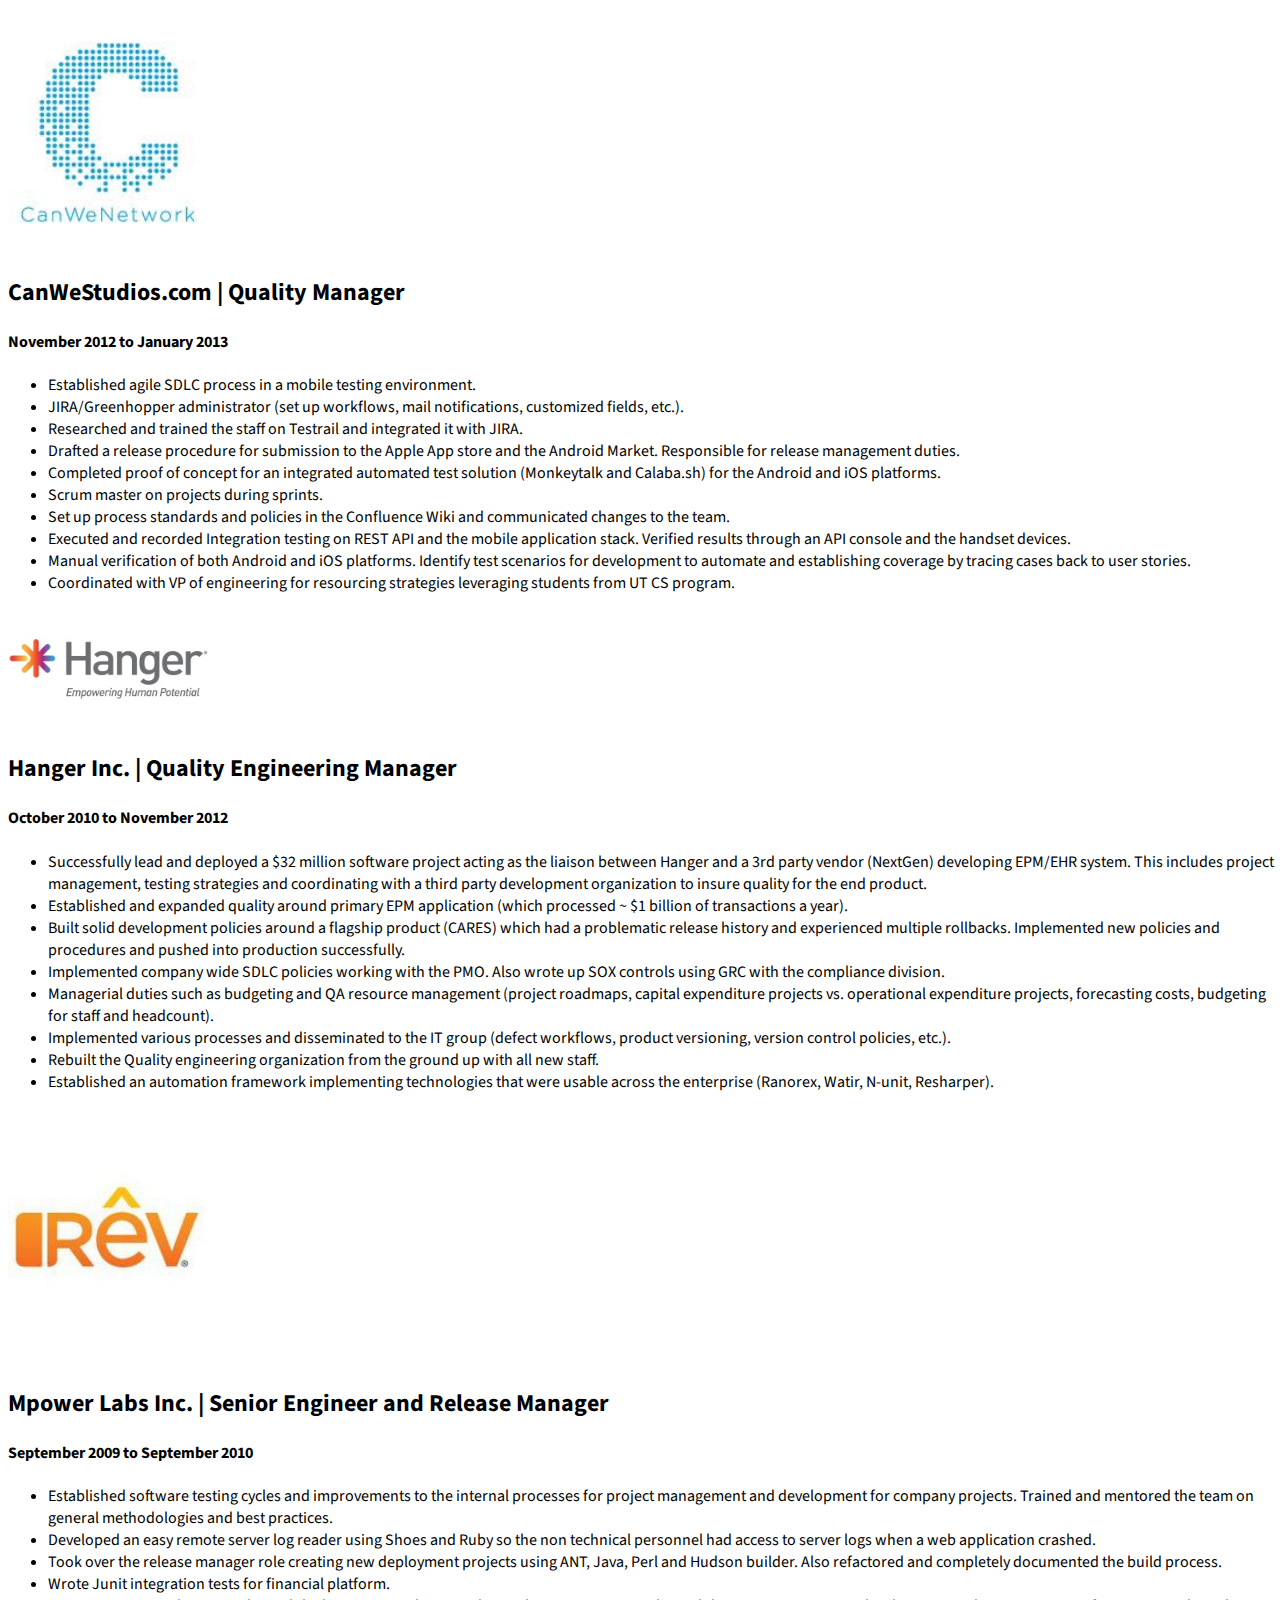
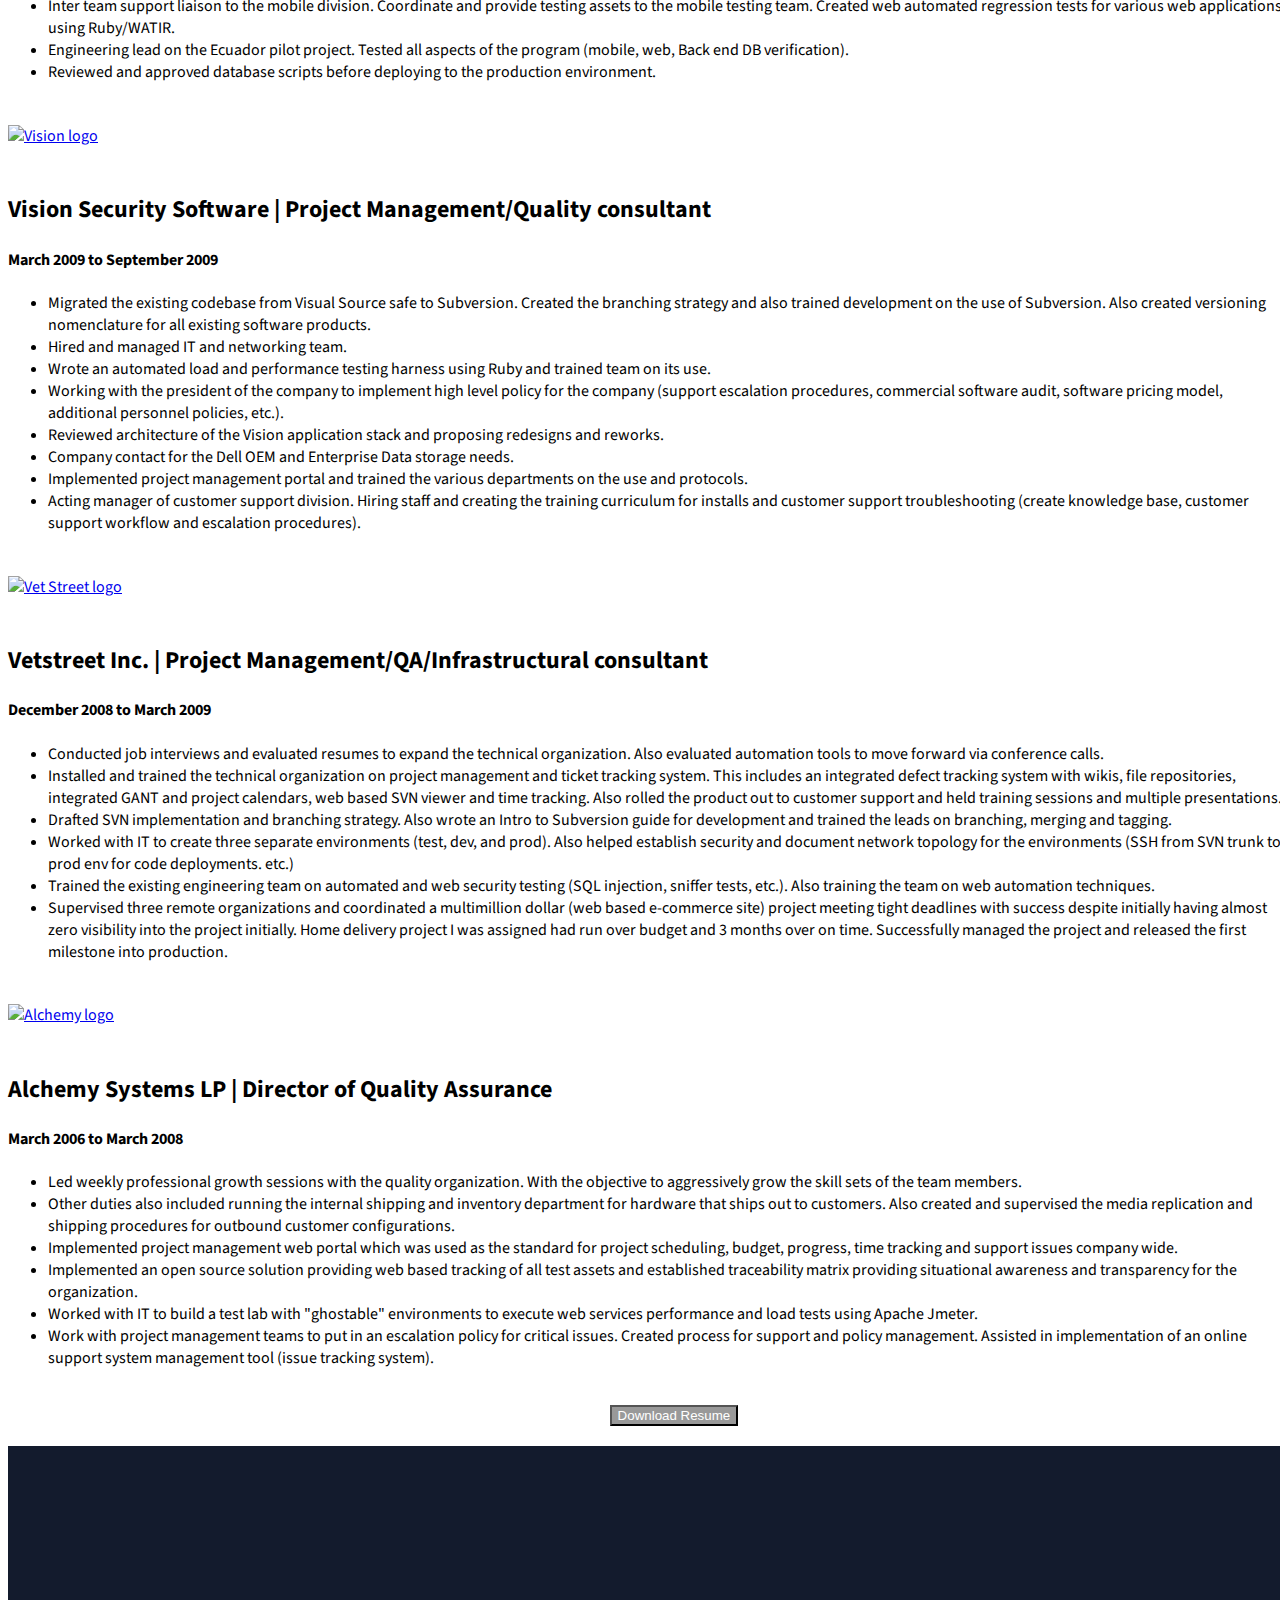
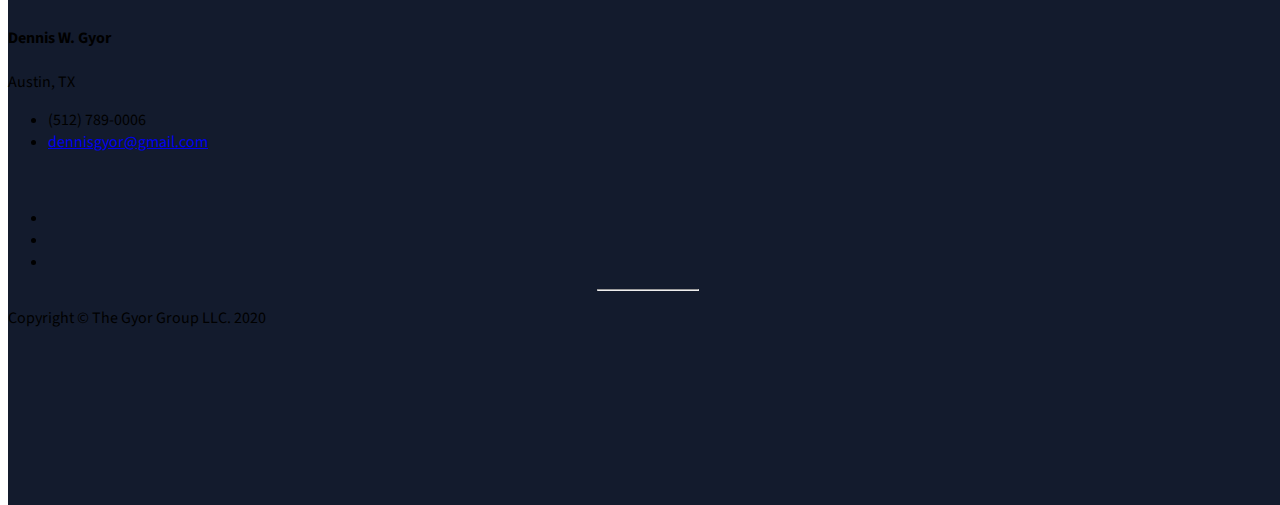
==== commit bb188856: "Added Cerity Experience" ====
--- a/index.html
+++ b/index.html
@@ -62,7 +62,7 @@
                 <a href="#experience" onclick=$ ( "#menu-close").click();>Experience</a>
             </li>
             <li>
-                <a href="http://www.dennisgyor.com" onclick=$ ( "#menu-close").click();>Blog</a>
+                <a href="https://dennisgyor.github.io/resume/" onclick=$ ( "#menu-close").click();>Blog</a>
             </li>
             <li>
                 <a href="#interactive_map" onclick=$ ( "#menu-close").click();>Interacitve Map</a>
@@ -102,21 +102,20 @@
                 <div class="col-sm-12">
                     <h2 class="text-center">Summary</h2>
                     <p>
-                        As a technical professional and leader with more than fifteen years of combined experience in the healthcare, financial, and technology services industries. Focusing on technical project management, product deployments, cloud based solutions and crafted end to end quality engineering
+                        As a technical professional and leader with more than fifteen years of combined experience in the healthcare, insurance, financial, and technology services industries. Focusing on technical project management, product deployments, cloud based solutions and crafted end to end quality engineering
                         initiatives. I possess proven ability in providing effective leadership when establishing strategy, goals and priorities for technical organizations.
                     </p>
-                    <p><br>Key strengths include collaborating with development/IT to establish and apply quality processes, test architecture/code, and creating a positive culture and work ethic. Having successfully managed multiple software projects
+                    <p><br>Key strengths include collaborating with development/IT to establish and apply quality processes, test architecture/code, and creating a positive culture and work ethic emphasizing a blameless culture. Having successfully managed multiple software projects
                         and achieved consistent measurable increase in software quality.
                     </p>
                     <br>Examples of key achievements include:</br>
                     <br>
                     <ul>
-                        <li>Led organization wide security and micro kernel patching for Meltdown/Spectre. Managed global PCI patching.</li>
+                        <li>Rebuilt the Cerity engineering organization by implementing a training curriculum, team heirarchy, documenting and standarized operations.</li>
+                        <li>At IPsoft, Led organization wide security and micro kernel patching for Meltdown/Spectre. Managed global PCI patching.</li>
                         <li>Successfully led teams of professionals (testers, developers and engineers) utilizing a positive work ethic, a collaborative culture, and accountability for all actions as a team.</li>
-                        <li>Consistently collaborating with management and iteratively improving quality and deployment of software projects.</li>
                         <li>Wrote <a href="https://github.com/dennisgyor/Pyttrex">Pyttrex</a>, a command line client in Python for Bittrex cryptocurrency exchange.</li>
-                        <li>Rebuilt the engineering department by implementing a training curriculum, team heirarchy, documenting and standarized operations.</li>
-                        <li>Planned and executed business strategy by implementing process, documentation and organizational structure that was instrumental in meeting requirements for being acquired by Cisco.</li>
+                        <li>Consulting at Vision Secrtiy: Planned and executed business strategy by implementing process, documentation and organizational structure that was instrumental in meeting requirements for being acquired by Cisco.</li>
                     </ul><br>
                     <p>
                         For a more detailed presentation of my background and experience, please peruse the site and feel free to contact me. References are available on request.
@@ -170,7 +169,7 @@
                                     <strong>Blog</strong>
                                 </h4>
                                 <p>Stuff I've learned.</p>
-                                <a href="http://dennisgyor.com" class="btn btn-light">GO</a>
+                                <a href="" class="btn btn-light">GO</a>
                             </div>
                         </div>
                     </div>
@@ -197,7 +196,7 @@
                             <li>
                                 <h4>Methodologies:</h4> Agile/SCRUM, Kanban, ITIL, Process improvement and quality project management practices.</li>
                             <li>
-                                <h4>Test and build:</h4> Selenium, WATIR, Test Rail, SOAP UI, Junit, ANT and NANT, Jenkins, Bamboo, Sikuli Script</li>
+                                <h4>Test and build:</h4> Selenium Web driver, Test Rail, SOAP UI, Junit, ANT and NANT, Jenkins, Bamboo, Jmeter.</li>
                             <li>
                                 <h4>Dev/Ops:</h4> Ansible, Virtual Box, Docker, basic networking, DNS</li>
                             <li>
@@ -212,15 +211,7 @@
             </div>
         </div>
     </section>
-    <section id="skill-progress">
         <!-- add skill progress bars here -->
-        <div class="container">
-            <div class="row">
-                <div class="col-sm-12">
-                <h2 class="text-center">Skill Progress</h2>
-                </div>
-            </div>
-        </div>
     </section>
     <!-- Employment History -->
     <section id="experience">
@@ -230,15 +221,34 @@
                 <h2 class="text-center">Experience</h2>
                 <div class="slick-carousel">
                   <!-- current employment -->
+                  <div><a href="http://www.cerity.com"><img src="img/cerity-logo-tm-primary-blue-teal-1024x1024.png" alt="PostUp logo" class="img-responsive"></a>
+                      <div class="job-text">
+                          <h2>Cerity Inc. | Director of Engineering</h2>
+                          <h4>August 2019 to Present</h4>
+                              <ul>
+                                  <li>Responsible for SDETs and developers and driving engineering KPIs and regularly report to the CEO and executive team.</li>
+                                  <li>Driving technical architecture and directing infrastructure and goals to increase velocity and speed to market with quality and scalability.</li>
+                                  <li>Refactoring the SDLC and working closely with the PMO to staff projects and company initiatives.</li>
+                                  <li>Drove test automation architecture using Postman, Python, Saucelabs and Selenium 4.</li>
+                                  <li>Created Jemeter tests and plans. Subsequently handed off to SDETs.</li>
+                                  <li>Collaborated with technical leadership on Git strategy and currently building out the test and development pipeline for CI/CD deployments (feature flags, ephemeral environments, etc.)</li>
+                                  <li>Established operational and incident management model and SOPs using Jira Service Desk.</li>
+                                  <li>Collaborating with outside vendors to establish coordination and promotion of deployments into our infrastructure.</li>
+                                  <li>Set up organizational structure by implementing lead developers on projects and building out small sprint teams.</li>
+                                  <li>Introduced enterprise architecture patterns to executive leadership to establish standards and vetting new emerging technologies.</li>
+                              </ul>
+                      </div>
+                  </div>
                   <div><a href="http://www.postup.com"><img src="img/postup_logo.png" alt="PostUp logo" class="img-responsive"></a>
                       <div class="job-text">
                           <h2>PostUp Inc. | Quality Assurance Manager</h2>
-                          <h4>June 2018 to Present</h4>
+                          <h4>June 2018 to July 2019</h4>
                               <ul>
+                                  <li>Built and manage team of offshore contractors in Brazil (automated and manual engineers).</li>
                                   <li>Collaborate with product stakeholders and development on establishing requirements (backlog grooming, UI/UX design, notifying customer base with notifications on product changes).</li>
                                   <li>Created Release notes and notification system in Confluence. Also author customer facing release notes for company and customer base for each sprint.</li>
                                   <li>Established the SDLC and bitbucket (git) branching, release and deployment model.</li>
-                                  <li>Automated platform testing with Selenium Web driver (Python) and Allure reporting.</li>
+                                  <li>Architected the automated tests (Python, Requests, Selenium, Allure, Jenkins).</li>
                                   <li>Automated SOAP UI regression tests with Jenkins and Docker.</li>
                                   <li>Jira administration (workflows, sprint management, plugin integration).</li>
                                   <li>Advised on infrastructure monitoring solutions and operations standards and SLAs.</li>
@@ -248,7 +258,6 @@
                               </ul>
                       </div>
                   </div>
-                    <!-- most recent job -->
                     <div><a href="http://www.ipsoft.com"><img src="img/ipsoft_logo.png" alt="IPsoft logo" class="img-responsive"></a>
                         <div class="job-text">
                             <h2>IPsoft Inc. | PaaS/ Dev Ops Manager</h2>
@@ -451,7 +460,7 @@
                         </li>
                     </ul>
                     <hr class="small">
-                    <p class="text-muted">Copyright &copy; BMK LLC. 2017</p>
+                    <p class="text-muted">Copyright &copy; The Gyor Group LLC. 2020</p>
                     </div>
                 </div>
             </div>
